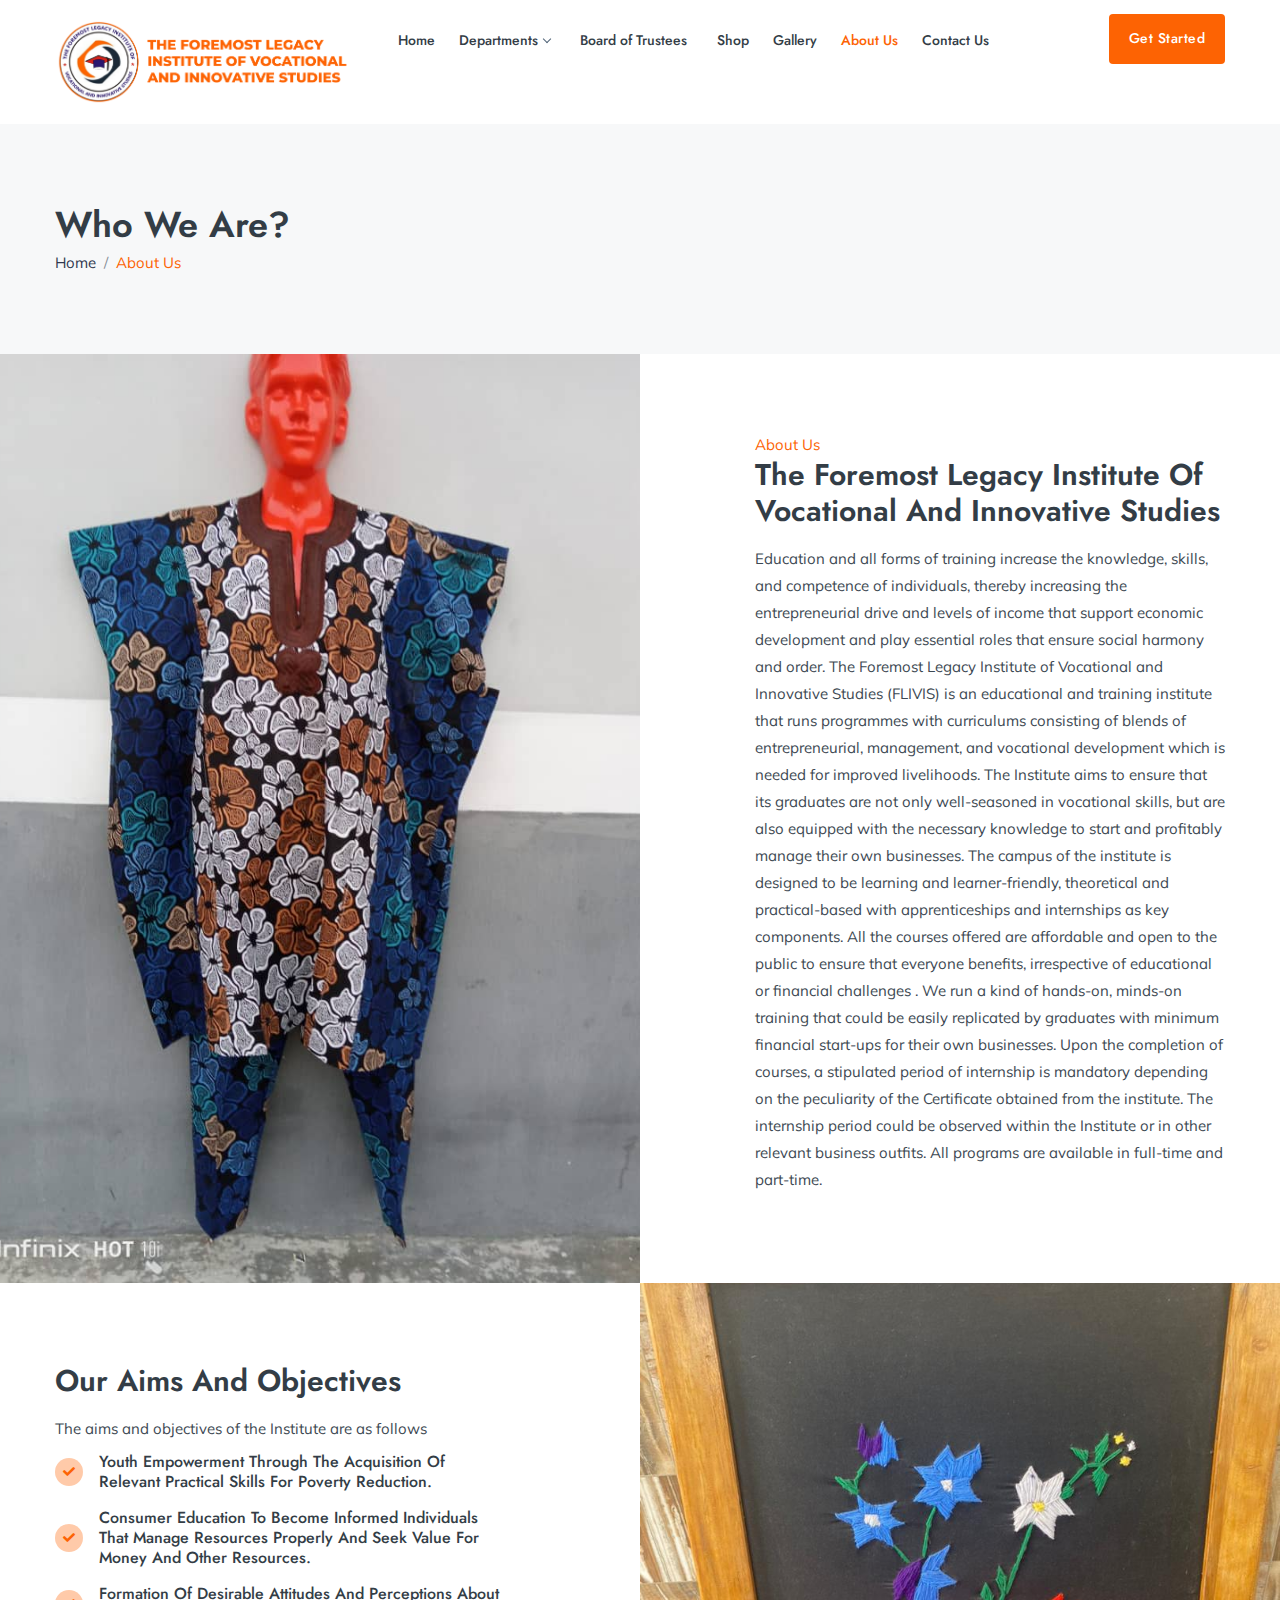
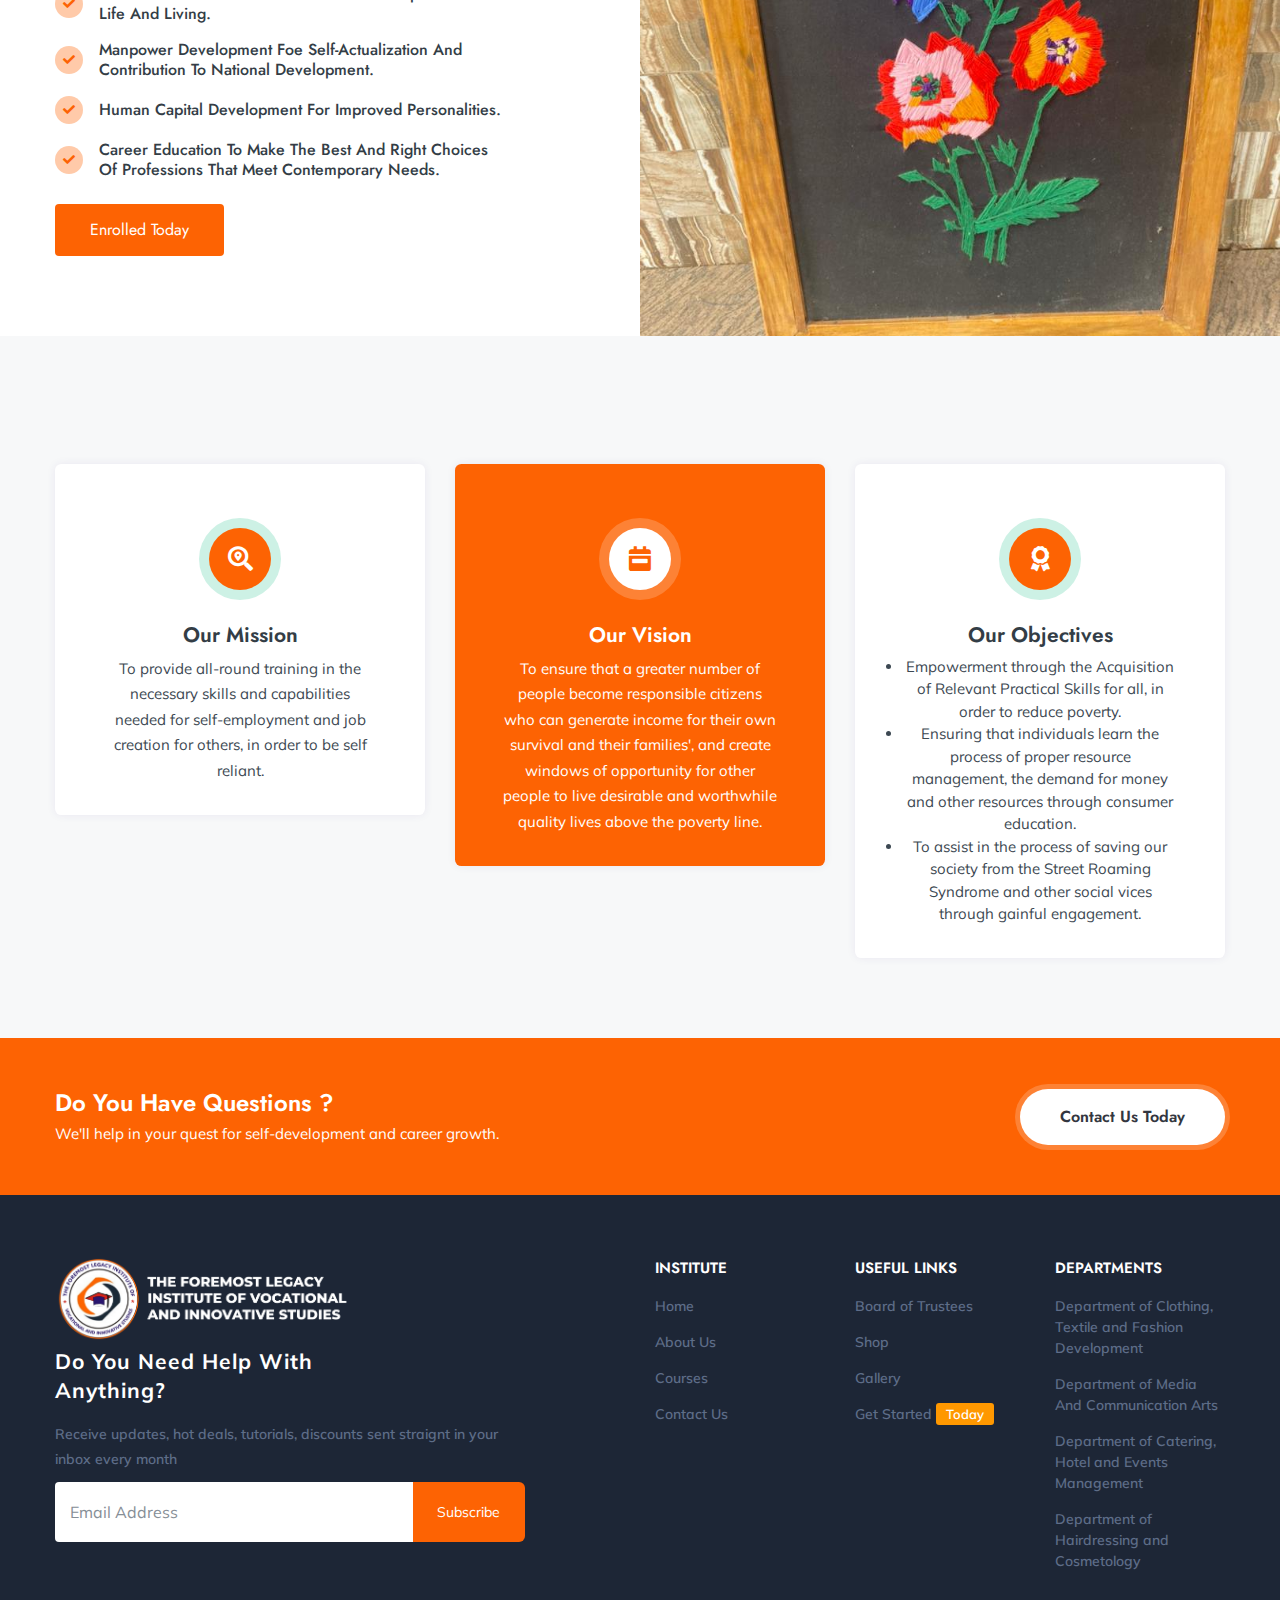
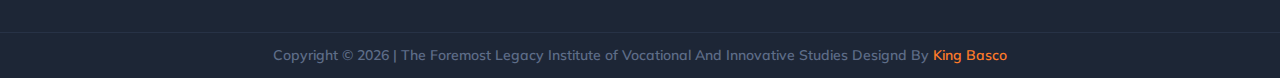
==== about.html @ 6ff0f6b6 "Initial commit" ====
<!DOCTYPE html>
<html lang="zxx">
	<head>
		<meta charset="utf-8" />
		<meta name="author" content="King Basco" />
		<meta name="viewport" content="width=device-width, initial-scale=1">
        <title>About Us | The Foremost Legacy Institute of Vocational And Innovative</title>
		 
        <!-- Custom CSS -->
        <link href="assets/css/styles.css" rel="stylesheet">

		<!-- favicons Icons -->
		<link rel="apple-touch-icon" sizes="180x180" href="assets/icon.png" />
		<link rel="icon" type="image/png" sizes="32x32" href="assets/icon.png" />
		<link rel="icon" type="image/png" sizes="16x16" href="assets/icon.png" />
		<meta name="description" content="The Foremost Legacy Institute of Vocational and Innovative Studies (FLIVIS) is an educational and training institute that runs programmes with curriculums consisting of blends of entrepreneurial, management, and vocational development which is needed for improved livelihoods." />
	
		
    </head>
	
    <body>

        <!-- ============================================================== -->
        <!-- Main wrapper - style you can find in pages.scss -->
        <!-- ============================================================== -->
        <div id="main-wrapper">
		
            <!-- ============================================================== -->
            <!-- Top header  -->
            <!-- ============================================================== -->
            <!-- Start Navigation -->
			<div class="header header-light head-shadow">
				<div class="container">
					<nav id="navigation" class="navigation navigation-landscape">
						<div class="nav-header">
							<a class="nav-brand" href="#">
								<img src="assets/logo-dark-02.png" class="logo" alt="" />
							</a>
							<div class="nav-toggle"></div>
							<div class="mobile_nav">
								<ul>
									<li>
										<a href="tel:+2347061546343" class="crs_yuo12 w-auto text-white theme-bg">
											<span class="embos_45"><i class="fas fa-sign-in-alt mr-1"></i>Get Started</span>
										</a>
									</li>
								</ul>
							</div>
						</div>
						<div class="nav-menus-wrapper">
							<ul class="nav-menu">
							
								<li><a href="index.html">Home</a></li>
								
								<li><a href="departments.html">Departments<span class="submenu-indicator"></span></a>
									<ul class="nav-dropdown nav-submenu">
										<li><a href="department1.html">Department of Clothing, Textile and Fashion Development <span class="submenu-indicator"></span></a></li>										
										<li><a href="department2.html">Department of Media And Communication Arts<span class="submenu-indicator"></span></a></li>
										<li><a href="department3.html">Department of Catering, Hotel and Events Management<span class="submenu-indicator"></span></a></li>
										<li><a href="department4.html">Department of Hairdressing and Cosmetology <span class="submenu-indicator"></span></a></li>	
								    </ul>
								</li>
								
								<li><a href="boardoftrustees.html">Board of Trustees<span class="submenu-indicator"></span></a>
								</li>
								<li><a href="shop.html">Shop</a></li>
								<li><a href="gallery.html">Gallery</a></li>
								<li class="active"><a href="about.html">About Us</a></li>
								<li><a href="contact.html">Contact Us</a></li>
								
							</ul>
							
							<ul class="nav-menu nav-menu-social align-to-right">
								
								 
								<li class="add-listing theme-bg">
									<a href="tel:+2347061546343" class="text-white">Get Started</a>
								</li>
							</ul>
						</div>
					</nav>
				</div>
			</div>
			<!-- End Navigation -->
			<div class="clearfix"></div>
			<!-- ============================================================== -->
			<!-- Top header  -->
			<!-- ============================================================== -->
			
			<!-- ============================ Page Title Start================================== -->
			<section class="page-title gray">
				<div class="container">
					<div class="row">
						<div class="col-lg-12 col-md-12">
							
							<div class="breadcrumbs-wrap">
								<h1 class="breadcrumb-title">Who We Are?</h1>
								<nav class="transparent">
									<ol class="breadcrumb p-0">
										<li class="breadcrumb-item"><a href="index.html">Home</a></li>
										<li class="breadcrumb-item active theme-cl" aria-current="page">About Us</li>
									</ol>
								</nav>
							</div>
							
						</div>
					</div>
				</div>
			</section>
			<!-- ============================ Page Title End ================================== -->
			
			
			
<!-- ============================ Work Process Start ================================== -->
<section class="imageblock pt-m-0">
	<div class="imageblock__content left">
		<div class="background-image-holder" style="background: url(/assets/images/34.jpg);">
			<img alt="image" src="/assets/images/34.jpg">
		</div>
	</div>
	<div class="container">
		<div class="row align-items-center justify-content-end">
			<div class="col-xl-5 col-lg-5 col-md-6 col-sm-12">
				<span class="theme-cl">About Us</span>
				<h2 class="mb-3">The Foremost Legacy Institute of Vocational And Innovative Studies</h2>
					<p>Education and all forms of training increase the knowledge, skills, and competence of individuals, thereby increasing the entrepreneurial drive and levels of income that support economic development and play essential roles that ensure social harmony and order. The Foremost Legacy Institute of Vocational and Innovative Studies (FLIVIS) is an educational and training institute that runs programmes with curriculums consisting of blends of entrepreneurial, management, and vocational development which is needed for improved livelihoods. The Institute aims to ensure that its graduates are not only well-seasoned in vocational skills, but are also equipped with the necessary knowledge to start and profitably manage their own businesses. The campus of the institute is designed to be learning and learner-friendly, theoretical and practical-based with apprenticeships and internships as key components. All the courses offered are affordable and open to the public to ensure that everyone benefits, irrespective of educational or financial challenges . We run a kind of hands-on, minds-on training that could be easily replicated by graduates with minimum financial start-ups for their own businesses. Upon the completion of courses, a stipulated period of internship is mandatory depending on the peculiarity of the Certificate obtained from the institute. The internship period could be observed within the Institute or in other relevant business outfits.  All programs are available in full-time and part-time.</p>
					
			</div>
		</div>
		
	</div>
</section>

<section class="imageblock">
	<div class="imageblock__content">
		<div class="background-image-holder" style="background: url(/assets/images/40.jpg);">
			<img alt="image" src="https://foremostlegacyinstitute.com/tt.jpeg">
		</div>
	</div>
	<div class="container">
		
		<div class="row align-items-center justify-content-between">
			<div class="col-xl-5 col-lg-6 col-md-6 col-sm-12">
				<div class="lmp_caption">
					<h2 class="mb-3">Our Aims and Objectives</h2>
					<p>The aims and objectives of the Institute are as follows</p>
					<div class="mb-3 mr-4 ml-lg-0 mr-lg-4">
						<div class="d-flex align-items-center">
						  <div class="rounded-circle bg-light-success theme-cl p-2 small d-flex align-items-center justify-content-center">
							<i class="fas fa-check"></i>
						  </div>
						  <h6 class="mb-0 ml-3">Youth Empowerment through the Acquisition of Relevant Practical Skills for Poverty Reduction.</h6>
						</div>
					</div>
					<div class="mb-3 mr-4 ml-lg-0 mr-lg-4">
						<div class="d-flex align-items-center">
						  <div class="rounded-circle bg-light-success theme-cl p-2 small d-flex align-items-center justify-content-center">
							<i class="fas fa-check"></i>
						  </div>
						  <h6 class="mb-0 ml-3">Consumer education to become informed individuals that manage resources properly and seek value for money and other resources.</h6>
						</div>
					</div>
					<div class="mb-3 mr-4 ml-lg-0 mr-lg-4">
						<div class="d-flex align-items-center">
						  <div class="rounded-circle bg-light-success theme-cl p-2 small d-flex align-items-center justify-content-center">
							<i class="fas fa-check"></i>
						  </div>
						  <h6 class="mb-0 ml-3">Formation of Desirable Attitudes and Perceptions about Life and Living.</h6>
						</div>
					</div>
					<div class="mb-3 mr-4 ml-lg-0 mr-lg-4">
						<div class="d-flex align-items-center">
						  <div class="rounded-circle bg-light-success theme-cl p-2 small d-flex align-items-center justify-content-center">
							<i class="fas fa-check"></i>
						  </div>
						  <h6 class="mb-0 ml-3">Manpower Development foe self-actualization and contribution to national development.</h6>
						</div>
					</div>
					<div class="mb-3 mr-4 ml-lg-0 mr-lg-4">
						<div class="d-flex align-items-center">
						  <div class="rounded-circle bg-light-success theme-cl p-2 small d-flex align-items-center justify-content-center">
							<i class="fas fa-check"></i>
						  </div>
						  <h6 class="mb-0 ml-3">Human Capital Development for improved personalities.</h6>
						</div>
					</div>
					<div class="mb-3 mr-4 ml-lg-0 mr-lg-4">
						<div class="d-flex align-items-center">
						  <div class="rounded-circle bg-light-success theme-cl p-2 small d-flex align-items-center justify-content-center">
							<i class="fas fa-check"></i>
						  </div>
						  <h6 class="mb-0 ml-3">Career Education to make the best and right choices of professions that meet contemporary needs.</h6>
						</div>
					</div>
					<div class="text-left mt-4"><a href="tel:+2347061546343" class="btn btn-md text-light theme-bg">Enrolled Today</a></div>
				</div>
			</div>
		</div>
	</div>
</section>
<div class="clearfix"></div>
<!-- ============================ Work Process End ================================== -->

<!-- ============================ How It Works Start ================================== -->
<section class="min gray">
	<div class="container">
		
		<div class="row justify-content-center">
		</div>
		
		<div class="row justify-content-center mt-5">
			
			<!-- Single Location -->
			<div class="col-lg-4 col-md-4 col-sm-6">
				<div class="wrk_grid">
					<div class="wrk_grid_ico">
						<i class="fa fa-search-location"></i>
					</div>
					<div class="wrk_caption">
						<h4>Our Mission</h4>
						<p>To provide all-round training in the necessary skills and capabilities needed for self-employment and job creation for others, in order to be self reliant.</p>
					</div>
				</div>
			</div>
			
			<!-- Single Location -->
			<div class="col-lg-4 col-md-4 col-sm-6">
				<div class="wrk_grid active">
					<div class="wrk_grid_ico">
						<i class="fa fa-calendar-week"></i>
					</div>
					<div class="wrk_caption">
						<h4>Our Vision</h4>
						<p>To ensure that a greater number of people become responsible citizens who can generate income for their own survival and their families', and create windows of opportunity for other people to live desirable and worthwhile quality lives above the poverty line.</p>
					</div>
				</div>
			</div>
			
			<!-- Single Location -->
			<div class="col-lg-4 col-md-4 col-sm-6">
				<div class="wrk_grid">
					<div class="wrk_grid_ico">
						<i class="fa fa-award"></i>
					</div>
					<div class="wrk_caption">
						<h4>Our Objectives</h4>
						<p><li>Empowerment through the Acquisition of Relevant Practical Skills for all, in order to reduce poverty.</li> <li>Ensuring that individuals learn the process of proper resource management, the demand for money and other resources through consumer education.</li> <li>To assist in the process of saving our society from the Street Roaming Syndrome and other social vices through gainful engagement.</li>
							</p>
					</div>
				</div>
			</div>
			
		</div>
		
	</div>
</section>
<div class="clearfix"></div>
<!-- ============================ How It Works End ================================== -->

			
			
			<!-- ============================ Call To Action ================================== -->
			<section class="theme-bg call_action_wrap-wrap">
				<div class="container">
					<div class="row">
						<div class="col-lg-12">
							
							<div class="call_action_wrap">
								<div class="call_action_wrap-head">
									<h3>Do You Have Questions ?</h3>
									<span>We'll help in your quest for self-development and career growth.</span>
								</div>
								<a href="contact.html" class="btn btn-call_action_wrap">Contact Us Today</a>
							</div>
							
						</div>
					</div>
				</div>
			</section>
			<!-- ============================ Call To Action End ================================== -->
			
			<!-- ============================ Footer Start ================================== -->
			<footer class="dark-footer skin-dark-footer style-2">
				<div class="footer-middle">
					<div class="container">
						<div class="row">
							
							<div class="col-lg-5 col-md-5">
								<div class="footer_widget">
									<img src="assets/logo-02.png" class="img-footer small mb-2" alt="" />
									<h4 class="extream mb-3">Do you need help with<br>anything?</h4>
									<p>Receive updates, hot deals, tutorials, discounts sent straignt in your inbox every month</p>
									<div class="foot-news-last">
										<div class="input-group">
										  <input type="text" class="form-control" placeholder="Email Address">
											<div class="input-group-append">
												<button type="button" class="input-group-text theme-bg b-0 text-light">Subscribe</button>
											</div>
										</div>
									</div>
								</div>
							</div>
							
							<div class="col-lg-6 col-md-7 ml-auto">
								<div class="row">
								
									<div class="col-lg-4 col-md-4">
										<div class="footer_widget">
											<h4 class="widget_title">Institute</h4>
											<ul class="footer-menu">
												<li><a href="index.html">Home</a></li>
												<li><a href="about.html">About Us</a></li>
												<li><a href="departments.html">Courses</a></li>
												<li><a href="contact.html">Contact Us</a></li>
											</ul>
										</div>
									</div>
											
									
							
									<div class="col-lg-4 col-md-4">
										<div class="footer_widget">
											<h4 class="widget_title">Useful Links</h4>
											<ul class="footer-menu">
												<li><a href="boardoftrustees.html">Board of Trustees</a></li>
												<li><a href="shop.html">Shop</a></li>
												<li><a href="gallery.html">Gallery</a></li>
												<li><a href="tel:+2347061546343">Get Started<span class="update">Today</span></a></li>
											</ul>
										</div>
									</div>


									<div class="col-lg-4 col-md-4">
										<div class="footer_widget">
											<h4 class="widget_title">Departments</h4>
											<ul class="footer-menu">
												<li><a href="department1.html">Department of Clothing, Textile and Fashion Development</a></li>
												<li><a href="department2.html">Department of Media And Communication Arts</a></li>
												<li><a href="department3.html">Department of Catering, Hotel and Events Management</a></li>
												<li><a href="department4.html">Department of Hairdressing and Cosmetology </a></li>
											</ul>
										</div>
									</div>
									
								</div>
							</div>
						</div>
					</div>
				</div>
				
				<div class="footer-bottom">
	<div class="container">
		<div class="row align-items-center">
			<div class="col-lg-12 col-md-12 text-center">
				<p class="mb-0" id="copyright"></p>
			</div>
		</div>
	</div>
</div>

<script>
	// Get the current year
	var currentYear = new Date().getFullYear();

	// Update the copyright notice with the current year
	var copyright = document.getElementById("copyright");
	copyright.innerHTML = "Copyright &copy; " + currentYear + " | The Foremost Legacy Institute of Vocational And Innovative Studies Designd By <a href='https://kingbasco.com'><span style='color:rgb(255, 123, 41);'>King Basco</span></a>";
</script>

			</footer>
			<!-- ============================ Footer End ================================== -->
			
			
			
			<a id="back2Top" class="top-scroll" title="Back to top" href="#"><i class="ti-arrow-up"></i></a>
			

		</div>
		<!-- ============================================================== -->
		<!-- End Wrapper -->
		<!-- ============================================================== -->

		<!-- ============================================================== -->
		<!-- All Jquery -->
		<!-- ============================================================== -->
		<script src="assets/js/jquery.min.js"></script>
		<script src="assets/js/popper.min.js"></script>
		<script src="assets/js/bootstrap.min.js"></script>
		<script src="assets/js/select2.min.js"></script>
		<script src="assets/js/slick.js"></script>
		<script src="assets/js/moment.min.js"></script>
		<script src="assets/js/daterangepicker.js"></script> 
		<script src="assets/js/summernote.min.js"></script>
		<script src="assets/js/metisMenu.min.js"></script>	
		<script src="assets/js/custom.js"></script>
		<!-- ============================================================== -->
		<!-- This page plugins -->
		<!-- ============================================================== -->		

	</body>
</html>
---- assets/css/styles.css ----
/*
* Theme Name: About Us | The Foremost Legacy Institute of Vocational And Innovative HTML Template
* Author: King Basco
* Version: 1.0
* Last Change: 29 Aug 2021
  Author URI    : https://King Basco.com/
-------------------------------------------------------------------*/
/*------------- List of Table -----------
# Fonts
# Global Settings
# Header Navigation Styles
# Homes Banner
# Education Elements
# Inner page design
# General Features
# Blog Designs
# Education Detail 
# E-Commerce & Product Designs
# Dashboard Design
# Footer Start 
# Responsiveness Start
------------- List of Table ----------*/

/* CSS Document */
@import url(../css/plugins/animation.css);
@import url(../css/plugins/bootstrap.min.css);
@import url(../css/plugins/date-picker.css);
@import url(../css/plugins/select2.css);
@import url(../css/plugins/slick.css);
@import url(../css/plugins/slick-theme.css);
@import url(../css/plugins/themify.css);
@import url(../css/plugins/morris.css);
@import url(../css/plugins/font-awesome.css);
@import url(../css/plugins/flaticon.css);
@import url(../css/plugins/summernote.min.css);

/*------------------------------------
	Fonts
------------------------------------*/
@import url('https://fonts.googleapis.com/css2?family=Jost:wght@400;500;600;700&display=swap');
@import url('https://fonts.googleapis.com/css?family=Muli:300,400,600,700');

/*------------------------------------------------------------
	Global Settings
-------------------------------------------------------------*/
* {
  outline: none; }
.modal-open {
    overflow: hidden !important;
}
body {
	background: #ffffff;
	color:#3c4852;
	font-size:15px;
	font-family: 'Muli', sans-serif;
	margin: 0;
	overflow-x: hidden !important;
	font-weight: 400;
}
.position-absolute {
    position: absolute!important;
}
html {
  position: relative;
  min-height: 100%;
  background: #ffffff; }
a {
    color:#30384e;
    text-decoration: none;
    background-color: transparent;
    -webkit-text-decoration-skip: objects;
}
ul {
    padding: 0;
    margin: 0;
}
a:hover,
a:focus {
  text-decoration: none; }

a.link {
  color:#e42d29; }
a.link:hover, a.link:focus, a:hover, a:focus {
    color:#fd6303; 
}
a.text-success:focus, a.text-success:hover {
    color:#27b737 !important;
}
a.text-primary:focus, a.text-primary:hover {
    color:#fd6303 !important;
}
a.text-warning:focus, a.text-warning:hover {
    color:#ff9b20 !important;
}
a.text-danger:focus, a.text-danger:hover {
    color:#f33066 !important;
}
a.white-link {
  color: #ffffff; 
}
a.white-link:hover, a.white-link:focus {
	color: #263238;
}
.btn.focus, .btn:focus {
    outline: 0;
    box-shadow: none;
}
section{
	padding:80px 0 80px;
	position:relative;
}
section.min{
	padding:80px 0 50px;
	position:relative;
}
.light-bg {
    background:#ecf7f3;
}
p {
    line-height:1.8;
}	

.gray{
	background:#f7f8f9;
}

.tbl {
    display: table;
} 
.full-height {
    height: 100%;
}

.no-ul-list{
	padding:0;
}
.no-ul-list li{
	list-style:none;
}
.progress {
    margin-bottom: 1.5em;
}
.full-width{
	width:100%;
}
p, ul, ol, dl, dt, dd, blockquote, address {
    margin: 0 0 10px;
}
.owl-carousel .item {
    padding: 0 15px;
}

.explore-content h1, .explore-content h2{
    font-family: 'Jost', sans-serif;
    font-weight: 600;
}
.shadow-0{
	box-shadow:none !important;
}
.dn {
    display: none;
}


/*------------ GLobal Settings: Heading-------------*/ 
h1,
h2,
h3,
h4,
h5,
h6 {
	color:#333d46;
	font-weight:600;
	text-transform: capitalize;
	font-family: 'Jost', sans-serif;
}

h5,
h6 {
	color:#333d46;
font-weight:500;	
}

.font-2{
  font-family: 'Jost', sans-serif;
}

h1 {
  line-height: 40px;
  font-size: 36px; }

h2 {
  line-height: 36px;
  font-size: 30px; }

h3 {
  line-height: 30px;
  font-size: 24px; }

h4 {
  line-height: 26px;
  font-size: 21px; }

h5 {
  line-height: 22px;
  font-size: 18px;
}

h6 {
  line-height: 20px;
  font-size: 16px;
}
.lead{
	font-size:20px !important;
}
.lead-i{
    font-family: 'Work Sans', sans-serif;
	font-size:22px !important;
	font-style:italic;
}

html body .dl {
  display: inline-block; }

html body .db {
  display: block; }

.no-wrap td,
.no-wrap th {
  white-space: nowrap; }

.circle {
  border-radius: 100%; }

.theme-bg{
	background:#fd6303 !important;
}
.theme-light{
	background:rgba(3, 185, 124,0.1) !important;
}
.theme-cl{
	color:#fd6303 !important;
}
.theme-bg-light {
    background: #ffd3b8 !important;
}
/*------------ Global Settings: Ul List Style ----------------*/
ul.list-style {
    padding: 0;
    margin: 0;
}
ul.list-style li {
    margin-bottom: 1.2em;
    line-height: 1.5;
    list-style: none;
    padding-left:30px;
    position: relative;
}
ul.list-style li:before {
    content: "\e64c";
    position: absolute;
    left: 0;
    font-size: 16px;
    top: 0;
    color: #fd6303;
    font-family: 'themify';
}
ul.list-style.style-2 li:before {
    content: "\e628" !important;
    color:#0273ff;
}

/*------------ Global Settings: Cutom Height ----------------*/
.ht-10{
	height:10px;
}
.ht-20{
	height:20px;
}
.ht-30{
	height:30px;
}
.ht-40{
	height:40px;
}
.ht-50{
	height:50px;
}
.ht-60{
	height:60px;
}
.ht-70{
	height:70px;
}
.ht-80{
	height:80px;
}
.ht-80{
	height:80px;
}
.ht-100{
	height:100px;
}
.ht-110{
	height:110px;
}
.ht-120{
	height:120px;
}
.ht-130{
	height:130px;
}
.ht-140{
	height:140px;
}
.ht-150{
	height:150px;
}
.ht-160{
	height:160px;
}
.ht-170{
	height:170px;
}
.ht-180{
	height:180px;
}
.ht-190{
	height:190px;
}
.ht-200{
	height:200px;
}
.ht-100{
	height:100%;
	min-height:580px;
}
.h-100{
	height:100vh;
	min-height:580px;
}
.hts-100{
	height:100%;
}
/*------------ Global Settings: Background & Image ----------------*/
.bg-img-holder {
  position: absolute;
  height: 100%;
  top: 0;
  left: 0;
  background-size: cover !important;
  background-position: 50% 50% !important;
  z-index: 0;
  transition: opacity .3s linear;
  -webkit-transition: opacity .3s linear;
  opacity: 0;
  background: #252525;
}
.bg-img-holder:not([class*='col-']) {
  width: 100%;
}
.bg-img-holder.background--bottom {
  background-position: 50% 100% !important;
}
.bg-img-holder.background--top {
  background-position: 50% 0% !important;
}
.image--light .bg-img-holder {
  background: none;
}
.bg-img-holder img {
  display: none;
}
.imagebg.border--round {
    overflow: hidden;
}
[data-overlay] {
  position: relative;
}
[data-overlay]:before {
  position: absolute;
  content: '';
  background:#052044;
  width: 100%;
  height: 100%;
  top: 0;
  left: 0;
  z-index: 1;
}
[data-overlay] *:not(.container):not(.bg-img-holder) {
  z-index: 2;
}
[data-overlay].image--light:before {
  background: #fff;
}
[data-overlay].bg--primary:before {
  background: #4a90e2;
}
[data-overlay="1"]:before {
  opacity: 0.1;
}
[data-overlay="2"]:before {
  opacity: 0.2;
}
[data-overlay="3"]:before {
  opacity: 0.3;
}
[data-overlay="4"]:before {
  opacity: 0.4;
}
[data-overlay="5"]:before {
  opacity: 0.5;
}
[data-overlay="6"]:before {
  opacity: 0.6;
}
[data-overlay="7"]:before {
  opacity: 0.7;
}
[data-overlay="8"]:before {
  opacity: 0.8;
}
[data-overlay="9"]:before {
  opacity: 0.9;
}
[data-overlay="10"]:before {
  opacity: 1;
}
[data-overlay="0"]:before {
  opacity: 0;
}
[data-scrim-bottom] {
  position: relative;
}
.imagebg {
  position: relative;
}
.imagebg .container {
  z-index: 2;
}
.imagebg .container:not(.pos-absolute) {
  position: relative;
}
.imagebg:not(.image--light) h1,
.imagebg:not(.image--light) h2,
.imagebg:not(.image--light) h3,
.imagebg:not(.image--light) h4,
.imagebg:not(.image--light) h5,
.imagebg:not(.image--light) h6,
.imagebg:not(.image--light) p,
.imagebg:not(.image--light) ul,
.imagebg:not(.image--light) blockquote {
  color: #fff;
}
.imagebg:not(.image--light) .bg--white h1,
.imagebg:not(.image--light) .bg--white h2,
.imagebg:not(.image--light) .bg--white h3,
.imagebg:not(.image--light) .bg--white h4,
.imagebg:not(.image--light) .bg--white h5,
.imagebg:not(.image--light) .bg--white h6 {
  color: #252525;
}
.imagebg:not(.image--light) .bg--white p,
.imagebg:not(.image--light) .bg--white ul {
  color: #666666;
}
div[data-overlay] h1,
div[data-overlay] h2,
div[data-overlay] h3,
div[data-overlay] h4,
div[data-overlay] h5,
div[data-overlay] h6 {
  color: #fff;
}
div[data-overlay] p{
  color: #fff;
}
.parallax {
  overflow: hidden;
}
/**! 07. Icons **/
.icon {
  line-height: 1em;
  font-size: 3.14285714em;
}
.icon--xs {
  font-size: 1em;
}
.icon--sm {
  font-size: 2.35714286em;
}
.icon--lg {
  font-size: 5.57142857em;
}
.imagebg:not(.image--light) span {
    color: #fff;
}
.gr_bg{
	background:#fd6303; 
	background: -webkit-linear-gradient(to right, #12ca86, #fd6303);
	background:linear-gradient(to right, #12ca86, #fd6303); 
}

/*-------------- GLobal Settings: Text Colors ----------------*/
.text-white {
  color: #ffffff !important; }

.text-danger {
  color: #f33066 !important; }

.text-muted {
  color: #8d97ad !important; }

.text-warning {
  color: #ff9b20 !important; }

.text-success {
  color: #27b737 !important; }

.text-info {
  color:#2196f3 !important; }

.text-inverse {
  color: #3e4555 !important; }

html body .text-blue {
  color: #02bec9; }

html body .text-purple {
  color: #7460ee; }

html body .text-primary {
  color:#e42d29 !important; }

html body .text-megna {
  color: #1dc8cd; }

html body .text-dark {
  color: #8d97ad; }

html body .text-themecolor {
  color:#e42d29; }

/*------------------------ Global Settings: Lists ------------------*/
.lists-4, .lists-3, .lists-2, .lists-1 {
    margin: 0;
    padding: 0;
}
.lists-4 li, .lists-3 li, .lists-2 li, .lists-1 li {
    list-style: none;
    margin: 1px 0 14px;
    line-height: 27px;
    margin-left: 22px;
    position: relative;
}
.lists-4 li:before, .lists-3 li:before, .lists-2 li:before, .lists-1 li:before {
    font-family: 'themify';
    margin: 0;
    position: relative;
    color: #66676b;
    float: left;
    margin-left: -22px;
    display: block;
}
.lists-4.color li:before, .lists-3.color li:before, .lists-2.color li:before, .lists-1.color li:before{
	color:#e42d29;
}
.lists-1 li:before {
    content: "\e71b";
    font-size: 13px;
}
.lists-2 li:before {
    content: "\e724";
    font-size: 13px;
}
.lists-3 li:before {
    content: "\e64c";
    font-size: 13px;
}
.lists-4 li:before {
    content:"\e65d";
    font-size: 13px;
}
/*-------------- Global Settings: Alerts & Notification --------------*/
.alert-primary {
    color: #0055ff;
    background-color: #eaf1ff;
    border-color: #eaf1ff;
}
.alert-success {
    color: #27b737;
    background-color: #e9ffeb;
    border-color: #e9ffeb;
}
.alert-warning {
    color: #ff9b20;
    background-color: #fff5e9;
    border-color: #fff5e9;
}
.alert-info {
    color: #08a7c1;
    background-color: #effdff;
    border-color: #effdff;
}
.alert-danger {
    color: #f33066;
    background-color: #ffe9e9;
    border-color: #ffe9e9;
}
.alert-dark {
    color: #3e4758;
    background-color: #eff4ff;
    border-color: #eff4ff;
}
.alert-secondary {
    color: #4b5d6f;
    background-color: #d6dfe8;
    border-color: #d6dfe8;
}
/*-------------- GLobal Settings: Background Colors ----------------*/
.bg-primary {
  background-color:#e42d29 !important; }

.bg-success {
  background-color: #27b737 !important; }

.bg-info {
  background-color:#1ac790 !important; }

.bg-warning {
  background-color: #ff9b20 !important; }

.bg-danger {
  background-color: #f33066 !important; }

.bg-orange {
  background-color: #ec2828 !important; }

.bg-yellow {
  background-color: #fed700; }

.bg-facebook {
  background-color: #3b5a9a; }

.bg-twitter {
  background-color: #56adf2; }

html body .bg-megna {
  background-color: #1dc8cd; }

html body .bg-theme {
  background-color:#e42d29; }

html body .bg-inverse {
  background-color:#374158; }

html body .bg-purple {
  background-color: #7460ee; }

html body .bg-light {
  background-color: #f4f8fa !important; }

html body .bg-light-primary {
  background-color: #f1effd; }

html body .bg-light-success {
  background-color: #ffcaa9; }

html body .bg-light-info {
  background-color: #cfecfe; }

html body .bg-light-extra {
  background-color: #ebf3f5; }

html body .bg-light-warning {
  background-color: #fff8ec; }
  
html body .bg-light-purple {
  background-color:#f1efff; }
  
html body .bg-light-danger {
  background-color: #f9e7eb; }

html body .bg-light-inverse {
  background-color: #f6f6f6; }

html body .bg-light {
  background-color:#f5f7f9; }

html body .bg-white {
  background-color: #ffffff; }
 
html body .bg-whites {
  background-color: #f4f5f7; }
  
html body .bg-red {
  background-color: #e21137; }
  
html body .bg-green {
  background-color: #4caf50; }
  
html body .bg-sky {
  background-color: #20b2c1; }
  
html body .bg-blue {
  background-color: #03a9f4; }

html body .bg-dark-blue{
	background-color:#192c48;
}
/*----------- GLobal Settings: Simple List -----------*/
ul.simple-list {
    padding: 0;
    margin: 0;
}
ul.simple-list li {
    list-style: none;
    padding: 10px 5px 10px 28px;
}
ul.simple-list li {
    list-style: none;
    padding: 10px 5px 10px 28px;
    position: relative;
}
ul.simple-list li:before {
    content: "\e6af";
    font-family: themify;
    position: absolute;
    left: 0;
}

/*------------ GLobal Settings: Table ------------*/
.table thead th {
    vertical-align: bottom;
    border-bottom: 1px solid transparent;
    border-top: 0px !important;
}
.table-striped tbody tr:nth-of-type(odd) {
    background-color:#f7f9fb;
}
.table>tbody>tr>td, .table>tbody>tr>th, .table>tfoot>tr>td, .table>tfoot>tr>th, .table>thead>tr>td, .table>thead>tr>th {
    border-top: 1px solid #f0f4f7;
}
.table tr th, .table tr td {
    border-color: #eaeff5;
    padding: 12px 15px;
    vertical-align: middle;
}
.table.tbl-big tr th, .table.tbl-big tr td {
    padding:20px 15px;
}
.table.tbl-big.center tr th, .table.tbl-big.center tr td {
    padding:20px 15px;
	text-align:center;
}
table.table tr th {
    font-weight: 600;
}
.table-dark {
    color: #fff;
    background-color: #212529;
}
.table-dark td, .table-dark th, .table-dark thead th {
    border-color: #32383e !important;
}
.table .thead-dark th {
    color: #fff;
    background-color: #212529;
    border-color: #32383e;
}
/*------------- GLobal Settings: Buttons ----------------*/

.btn {
	color: #ffffff;
	padding: 12px 25px;
	cursor: pointer;
	-webkit-transition: 0s;
	-o-transition: 0s;
	transition: 0s;
	border-radius:0.1rem;
}
.btn.btn-md {
    padding: 16px 35px;
}
.btn.btn-lg{
    padding:20px 42px;
}
.text-light{
	color:#ffffff !important;
}
.btn {
    border: none;
    box-shadow: none;
    border-radius: 4px;
	font-family:'Jost', sans-serif;
}
.btn-outline-theme {
    color: #fd6303;
    background-color: transparent;
    border: 2px solid #fd6303;
    -webkit-transition: 0.2s ease-in;
    -o-transition: 0.2s ease-in;
    transition: 0.2s ease-in;
}
.btn-outline-theme:hover, .btn-outline-theme:focus {
    color: #ffffff !important;
    background-color: #fd6303;
    border-color:#fd6303;
}
.btn-rounded {
    border-radius: 50px !important;
    -webkit-border-radius: 50px !important;
}
/*----------- GLobal Settings: Pagination ------------------*/
.pagination {
    display: table;
    padding-left: 0;
    border-radius: 4px;
    margin:20px auto 0;
}

.pagination>li>a,
.pagination>li>a, .pagination>li>span {
    position: relative;
    float: left;
    padding: 0;
    margin:5px;
    color: #5a6f7c;
    text-decoration: none;
    background-color: #fff;
    border-radius: 50%;
    width:40px;
    height:40px;
    text-align: center;
    line-height:40px;
    border: 1px solid #eaeff5;
}

.pagination>.active>a,
.pagination>.active>a:focus,
.pagination>.active>a:hover,
.pagination>.active>span,
.pagination>.active>span:focus,
.pagination>.active>span:hover,
.pagination>li>a:focus,
.pagination>li>a:hover {
    z-index: 2;
    color:#ffffff;
    cursor: pointer;
    background-color:#fd6303;
    border-color:#fd6303;
}

.pagination li:first-child a {
    background:#fd6303;
    border: 1px solid #fd6303;
    border-radius:50% !important;
    color: #fff
}

.pagination li:last-child a {
    background: #35434e;
    border: 1px solid #35434e;
    border-radius:50% !important;
    color: #fff
}
.pagination>li {
    display: inline;
}
.page-item.active .page-link {
    z-index: 2;
    color: #fff;
    background-color:#fd6303;
    border-color:#fd6303;
}
.pagination.smalls>li>a,
.pagination.smalls>li>a, .pagination.smalls>li>span {
    width:28px;
    height:28px;
	font-weight:600;
	font-size:12px;
	line-height:28px;
}
/*----------- Global Settings: Custom Checkbox & Radio Button ----------------*/
.checkbox-custom, .radio-custom {
opacity: 0;
position: absolute;   
}

.checkbox-custom, .checkbox-custom-label, .radio-custom, .radio-custom-label {
    display: inline-block;
    vertical-align: middle;
    margin: 5px;
    cursor: pointer;
    margin-left: 0;
}
.checkbox-custom-label, .radio-custom-label {
	position: relative;
	width: 100%;
	color:#515a6f;
}
.checkbox-custom + .checkbox-custom-label:before{
	content: '';
	background: #fff;
	border: 2px solid #dae3ec;
	display: inline-block;
	vertical-align: middle;
	width: 20px;
	height: 20px;
	border-radius:2px;
	padding: 2px;
	margin-right: 10px;
	text-align: center;
}
._adv_features_list label i {
    font-style: initial;
    font-weight: 600;
    float: right;
}
.radio-custom + .radio-custom-label:before {
content: '';
background: #fff;
border: 2px solid #dae3ec;
display: inline-block;
vertical-align: middle;
width: 20px;
height: 20px;
border-radius: 50%;
padding: 2px;
margin-right: 10px;
text-align: center;
}

.checkbox-custom:checked + .checkbox-custom-label:before {
    background: rgba(5, 175, 120,0.1);
    border-radius: 2px;
    border: none;
}
.checkbox-custom:checked + .checkbox-custom-label:after {
    content: "\f00c";
    font-family: Fontawesome;
    position: absolute;
    left: 5px;
    top:4px;
    font-size: 10px;
    color: #05af78;
	font-weight: 400;
}
.form-group .checkbox-custom:checked + .checkbox-custom-label:after {
    top:3px;
}
.radio-custom + .radio-custom-label:before {
border-radius: 50%;
}

.radio-custom:checked + .radio-custom-label:before {
background:#e42d29;
box-shadow: inset 0px 0px 0px 4px #fff;
}
.company-brands label{
font-weight:normal;
color:#828f99;
font-size:15px;
}

.checkbox-custom:focus + .checkbox-custom-label, .radio-custom:focus + .radio-custom-label {
  outline:none /* focus style */
}
.company-brands input[type='checkbox']:focus{
outline:none;
}
.company-brands label:focus{
outline:none;
}
label i.count{
    float: right;
    width: 20px;
	font-style:initial;
    height: 20px;
    display: inline-flex;
    align-items: center;
    justify-content: center;
    background: rgba(3, 185, 124,0.1);
    border-radius: 50%;
    font-size:10px;
    font-weight: 600;
    color: #fd6303;
}
/*--------------- GLobal Settings: On off switch ---------------*/
.onoffswitch {
  position: relative;
  width: 70px;
  -webkit-user-select: none;
  -moz-user-select: none;
  -ms-user-select: none;
  margin: 0 auto;
}

.onoffswitch-checkbox {
  display: none;
}

.onoffswitch-label {
  display: block;
  overflow: hidden;
  cursor: pointer;
  border: 2px solid transparent;
  border-radius: 20px;
}

.onoffswitch-inner {
  display: block;
  width: 200%;
  margin-left: -100%;
  -webkit-transition: margin 0.3s ease-in 0s;
  -o-transition: margin 0.3s ease-in 0s;
  transition: margin 0.3s ease-in 0s;
}
.onoffswitch-inner:before, .onoffswitch-inner:after {
    display: block;
    float: left;
    width: 50%;
    height: 30px;
    padding: 0;
    line-height: 30px;
    font-size: 14px;
    color: white;
    -webkit-box-sizing: border-box;
    box-sizing: border-box;
}
.onoffswitch-inner:before {
    content: "";
    padding-right: 27px;
    background-color: #27b737;
    color: #FFFFFF;
}
  .onoffswitch-inner:after {
    content: "";
    padding-right: 24px;
    background-color: #3e4555;
    color: #999999;
    text-align: right;
}

.onoffswitch-switch {
  display: block;
  width: 23px;
  margin: 6px;
  background: #FFFFFF;
  height: 23px;
  position: absolute;
  top: -1px;
  bottom: 0;
  right: 35px;
  border-radius: 20px;
  -webkit-transition: all 0.3s ease-in 0s;
  -o-transition: all 0.3s ease-in 0s;
  transition: all 0.3s ease-in 0s;
}

.onoffswitch-checkbox:checked + .onoffswitch-label .onoffswitch-inner {
  margin-left: 0;
}

.onoffswitch-checkbox:checked + .onoffswitch-label .onoffswitch-switch {
  right: 0px;
}
/*----------- GLobal Settings: Custom Radio Button ------------*/
[type="radio"]:checked,
[type="radio"]:not(:checked) {
    position: absolute;
    left: -9999px;
}
[type="radio"]:checked + label,
[type="radio"]:not(:checked) + label
{
    position: relative;
    padding-left: 28px;
    cursor: pointer;
    line-height:16px;
    display: inline-block;
}
[type="radio"]:checked + label:before, [type="radio"]:not(:checked) + label:before {
    content: '';
    position: absolute;
    left: 0;
    top: 0;
    width: 18px;
    height:18px;
    border: 1px solid #ddd;
    border-radius: 100%;
    background: #fff;
    border-radius: 50% !important;
}
[type="radio"]:checked + label:after,
[type="radio"]:checked + label:after, [type="radio"]:not(:checked) + label:after {
    content: '';
    width: auto;
    height: auto;
    background: transparent;
    position: absolute;
    top:0px !important;
    left:3px !important;
    border-radius: 100%;
    -webkit-transition: all 0.2s ease;
    transition: all 0.2s ease;
}
[type="radio"]:not(:checked) + label:after {
    opacity: 0;
    -webkit-transform: scale(0);
    transform: scale(0);
}
[type="radio"]:checked + label:after {
    opacity: 1;
    -webkit-transform: scale(1);
    transform: scale(1);
}
/*------------- GLobal Settings: Bootstrap 4 hack --------------*/
.card-columns {
  -webkit-column-gap: 30px;
  -moz-column-gap: 30px;
  column-gap: 30px;
}

.card-columns .card {
    margin-bottom: 30px;
}

.invisible {
  visibility: hidden !important;
}

.hidden-xs-up {
  display: none !important;
}

@media (max-width: 575px) {
	.hidden-xs-down {
		display: none !important;
	}
}

@media (min-width: 576px) {
	.hidden-sm-up {
		display: none !important;
	}
}

.hidden-xl-down {
  display: none !important;
}

/*---------- GLobal Settings: Section Heading Style ---------*/
.sec-heading {
	margin-bottom:2rem;
}
.sec-heading.lg {
	margin-bottom:30px;
}
.sec-heading.center {
	text-align:center;
}
.sec-heading h2, .sec-heading p{
	margin-bottom:5px;
}
.sec-heading.light h2, .sec-heading.light p{
	color:#ffffff;
}
.color-heading .sec-heading h2{
    color: #e42d29;	
}
.sec-heading p{
	margin-bottom:5px;
}
.single-items {
    padding: 0 10px;
}
.property-slide, .item-slide{
    margin: 0 -15px;
}
.sec-heading2 {
    width: 100%;
    display: flex;
    flex-wrap: wrap;
    align-items: center;
}
.sec-left {
    flex: 1;
}
.sec-left h3 {
    font-size: 20px;
    margin-bottom: 0px;
}
.sec-right a {
    font-size: 14px;
    font-weight: 600;
    opacity: 0.7;
}
/*----------- GLobal Settings: Forms ------------*/
.form-control {
	height: 54px;
    padding-left: 15px;
    margin: 0 !important;
    box-shadow: none !important;
    background: #ffffff;
    border:1px solid #e6ebf5;
    color: #707e9c;
    border-radius: 4px;
}
textarea.form-control{
	min-height:80px;
}
.input-with-icon {
    position: relative;
    width: 100%;
}
.input-with-icon .form-control, .input-with-shadow .form-control, .input-with-shadow .select2-container, .input-with-icon .select2-container {
    padding-left: 30px !important;
    height: 54px;
    background: #ffffff;
    overflow: hidden;
}
.input-with-icon i {
    position: absolute;
    top: 48%;
    transform: translateY(-50%);
    left: 8px;
    font-size: 15px;
    color: #215463;
    font-style: normal;
    opacity: 0.4;
    font-style: normal;
    cursor:pointer;
    pointer-events: none;
}
.select2-container--default .select2-selection--single {
    background-color: #fff;
    border-radius: 0;
    border: none;
    height: 54px;
}
span.select2-selection.select2-selection--single {
    padding-left: 15px;
	color:#707e9c;
    border-radius: 4px;
    border: 1px solid #e6ebf5;
}
.select2-container--default .select2-selection--single .select2-selection__rendered {
    line-height: 54px;
    text-align: left;
    padding: 0 15px 0 0;
}
.select2-container--default .select2-selection--single .select2-selection__arrow {
    height: 50px;
    position: absolute;
    top: 1px;
    right: 10px;
    width: 20px;
}
.select2-container--default .select2-selection--single .select2-selection__placeholder {
    color: #707e9c;
}
.select2-container--default .select2-selection--single .select2-selection__clear {
    right: 15px;
    top: -2px;
}

.smalls .form-control {
	height:42px;
}
.smalls .select2-container--default .select2-selection--single {
    height:42px;
}
.smalls .select2-container--default .select2-selection--single .select2-selection__rendered {
    line-height:42px;
}
.smalls .select2-container--default .select2-selection--single .select2-selection__arrow {
    height:42px;
    right: 10px;
    width: 20px;
}
.form-group label {
    font-size: 13px;
    font-weight: 600;
	opacity:0.8;
}
.custom-file {
    position: relative;
    display: inline-block;
    width: 100%;
    height: calc(2.25rem + 2px);
    margin-bottom: 0;
}
.input-group>.custom-file, .input-group>.custom-select, .input-group>.form-control {
    position: relative;
    -webkit-box-flex: 1;
    -ms-flex: 1 1 auto;
    flex: 1 1 auto;
    width: 1%;
    margin-bottom: 0;
}
.input-group>.custom-file {
    display: -webkit-box;
    display: -ms-flexbox;
    display: flex;
    -webkit-box-align: center;
    -ms-flex-align: center;
    align-items: center;
}
.custom-file-input {
    position: relative;
    z-index: 2;
    width: 100%;
    height: calc(2.25rem + 2px);
    margin: 0;
    opacity: 0;
}
.custom-file-label {
    position: absolute;
    top: 0;
    right: 0;
    left: 0;
    z-index: 1;
    height: calc(2.25rem + 2px);
    padding: .375rem .75rem;
    line-height: 1.5;
    color: #495057;
    background-color: #fff;
    border: 1px solid #ced4da;
    border-radius: .25rem;
}
.input-group>.custom-file:not(:last-child) .custom-file-label, .input-group>.custom-file:not(:last-child) .custom-file-label::before {
    border-top-right-radius: 0;
    border-bottom-right-radius: 0;
}
.custom-file-label::after {
    position: absolute;
    top: 0;
    right: 0;
    bottom: 0;
    z-index: 3;
    display: block;
    height: calc(calc(2.25rem + 2px) - 1px * 2);
    padding: .375rem .75rem;
    line-height: 1.5;
    color: #495057;
    content: "Browse";
    background-color: #e9ecef;
    border-left: 1px solid #ced4da;
    border-radius: 0 .25rem .25rem 0;
}
.custom-file-input:lang(en)~.custom-file-label::after {
    content: "Browse";
}
.close {
    color: #2bbb8a;
    opacity: 1;
}
.modal-title {
    font-size: 15px;
}
.select2-container {
    display: block;
}

/**************************************
	Header Navigation Styles
***************************************/
.nav-brand,
.nav-brand:focus,
.nav-brand:hover,
.nav-menu>li>a {
    color:#333d46;
}

.menu__list,
.nav-dropdown,
.nav-menu,
ul {
    list-style: none
}

.menu__link,
.navigation,
.navigation * {
    -webkit-tap-highlight-color: transparent
}

.navigation,
.navigation * {
    box-sizing: border-box
}

.navigation {
    width: 100%;
    height: 70px;
    display: table;
    position: relative;
    font-family: 'Poppins', sans-serif;
    font-size: 14px;
}

.nav-toggle,
.navigation-hidden .nav-header {
    display: none
}

.navigation-portrait {
    height: 48px
}

.navigation-fixed {
    position: fixed;
    top: 0;
    left: 0
}

.navigation-hidden {
    width: 0 !important;
    height: 0 !important;
    margin: 0 !important;
    padding: 0 !important
}

.align-to-right {
    float: right;
    letter-spacing: 0.5px;
}

.nav-header {
    display: flex;
    align-items: center;
    float: left;
}

.nav-brand {
    padding:20px 15px;
    font-size: 24px;
	margin-right: 1rem;
	padding-left: 0;
    text-decoration: none !important
}

.deatils ul li a,
.indicate a,
.logo h1 a,
.nav-button,
.nav-dropdown>li>a,
.nav-menu>li>a,
nav a {
    text-decoration: none
}

.navigation-portrait .nav-brand {
    font-size: 18px;
    line-height: 48px
}

.nav-logo>img {
    height: 48px;
    margin: 11px auto;
    padding: 0 15px;
    float: left
}

.nav-logo:focus>img {
    outline: initial
}

.deatils ul li a,
.indicate a,
.menu__link:focus,
.menu__link:hover,
nav a,
nav a:focus,
nav a:hover {
    outline: 0
}

.navigation-portrait .nav-logo>img {
    height: 36px;
    margin: 6px auto 6px 15px;
    padding: 0
}

.nav-toggle {
    width: 30px;
    height: 30px;
    padding: 10px 2px 0;
    position: absolute;
    top: 50%;
    margin-top: -14px;
    left: 0;
    cursor: pointer;
}

.nav-toggle:before {
    content: "";
    position: absolute;
    width: 24px;
    height: 2px;
    background-color: #70798b;
    border-radius: 10px;
    box-shadow: 0 .5em 0 0 #70798b, 0 1em 0 0 #70798b
}

.navigation-portrait .nav-toggle {
    display: block
}

.navigation-portrait .nav-menus-wrapper {
    width: 320px;
    height: 100%;
    top: 0;
    left: -400px;
    position: fixed;
    background-color: #fff;
    z-index: 20000;
    overflow-y: auto;
    -webkit-overflow-scrolling: touch;
    transition-duration: .8s;
    transition-timing-function: ease
}

.navigation-portrait .nav-menus-wrapper.nav-menus-wrapper-right {
    left: auto;
    right: -400px
}

.nav-menus-wrapper.nav-menus-wrapper-open {
    left: 0
}

.nav-menus-wrapper.nav-menus-wrapper-right.nav-menus-wrapper-open {
    right: 0
}

.nav-menus-wrapper-close-button {
    width: 30px;
    height: 40px;
    margin: 10px 7px;
    display: none;
    float: right;
    color: #70798b;
    font-size: 26px;
    cursor: pointer
}

.navigation-portrait .nav-menus-wrapper-close-button {
    display: block
}

.nav-menu {
    margin: 0;
    padding: 0;
    line-height: normal
}

.navigation-portrait .nav-menu {
    width: 100%
}

.navigation-landscape .nav-menu.nav-menu-centered {
    float: none;
    text-align: center
}

.nav-menu>li {
    display: inline-block;
    float: left;
    text-align: left
}

.navigation-portrait .nav-menu>li {
    width: 100%;
    position: relative;
    border-top: solid 1px #f0f0f0
}

.navigation-portrait .nav-menu>li:last-child {
    border-bottom: solid 1px #f0f0f0
}

.nav-menu+.nav-menu>li:first-child {
    border-top: none
}

.navigation-landscape .nav-menu.nav-menu-centered>li {
    float: none
}

.nav-menu>li>a {
    padding: 30px 12px;
    display: inline-block;
    font-family: 'Jost', sans-serif;
    font-weight:500;
    transition: color .3s, background .3s;
    font-size:14px;
}

.navigation-portrait .nav-menu>li>a {
    height: auto;
    width: 100%;
    padding: 12px 15px 12px 26px
}

.nav-menu>.active>a,
.nav-menu>.focus>a,
.nav-menu>li:hover>a {
    color: #fd6303 !important;
}

.nav-menu>li>a>[class*=ion-], .nav-menu>li>a>i {
    width: 18px;
    height: 16px;
    line-height: 16px;
    -ms-transform: scale(1.4);
    /* transform: scale(1.4); */
    top: 1px;
    position: relative;
}

.nav-menu>li>a>[class*=ion-] {
    width: 16px;
    display: inline-block;
    transform: scale(1.8)
}

.navigation-portrait .nav-menu.nav-menu-social {
    width: 100%;
    text-align: center
}

.nav-menu.nav-menu-social>li {
    text-align: center;
    float: none;
    border: none !important
}
.navigation-portrait .nav-menu.nav-menu-social>li {
    width: auto
}

.nav-menu.nav-menu-social>li>a>[class*=ion-] {
    font-size: 12px
}

.nav-menu.nav-menu-social>li>a>.fa, .nav-menu.nav-menu-social>li>a>.fas {
    font-size: 15px
}

.navigation-portrait .nav-menu.nav-menu-social>li>a {
    padding: 15px
}

.submenu-indicator {
    margin-left: 6px;
    margin-top:6px;
    float: right;
    transition: all .3s
}

.navigation-portrait .submenu-indicator {
    width: 54px;
    height: 44px;
    margin-top: 0;
    position: absolute;
    text-align: center;
    z-index: 20000
}

.submenu-indicator-chevron {
    height: 6px;
    width: 6px;
    display: block;
    border-style: solid;
    border-width: 0 1px 1px 0;
    border-color:transparent #506377 #506377 transparent;
    -ms-transform: rotate(45deg);
    transform: rotate(45deg);
    transition: border .3s
}

.navigation-portrait .submenu-indicator-chevron {
    position: absolute;
    top: 18px;
    left: 24px
}

.nav-menu>.active>a .submenu-indicator-chevron,
.nav-menu>.focus>a .submenu-indicator-chevron,
.nav-menu>li:hover>a .submenu-indicator-chevron {
    border-color: transparent #fd6303 #fd6303 transparent
}

.navigation-portrait .submenu-indicator.submenu-indicator-up {
    -ms-transform: rotate(-180deg);
    transform: rotate(-180deg)
}

.nav-overlay-panel {
    width: 100%;
    height: 100%;
    top: 0;
    left: 0;
    position: fixed;
    display: none;
    z-index: 19999
}

.no-scroll {
    width: 100%;
    height: 100%;
    overflow: hidden
}

.nav-search {
    height: 70px;
    float: right;
    z-index: 19998
}

.navigation-portrait .nav-search {
    height: 48px;
    padding: 0 10px;
    margin-right: 52px
}

.navigation-hidden .nav-search {
    display: none
}

.nav-search-button {
    width: 70px;
    height: 70px;
    line-height: 70px;
    text-align: center;
    cursor: pointer;
    background-color: #fbfcfd
}

.nav-search-icon {
    width: 14px;
    height: 14px;
    margin: 2px 8px 8px 4px;
    display: inline-block;
    vertical-align: middle;
    position: relative;
    color: #70798b;
    text-align: left;
    text-indent: -9999px;
    border: 2px solid;
    border-radius: 50%;
    -webkit-transform: rotate(-45deg);
    -ms-transform: rotate(-45deg);
    transform: rotate(-45deg);
    transition: color .3s
}

.nav-search-icon:after,
.nav-search-icon:before {
    content: '';
    pointer-events: none
}

.nav-search-icon:before {
    width: 2px;
    height: 11px;
    top: 11px;
    position: absolute;
    left: 50%;
    border-radius: 0 0 1px 1px;
    box-shadow: inset 0 0 0 32px;
    transform: translateX(-50%)
}

.nav-search-button:hover .nav-search-icon {
    color: #e42d29
}

.navigation-portrait .nav-search-button {
    width: 50px;
    height: 48px;
    line-height: 46px;
    font-size: 22px
}

.nav-search>form {
    width: 100%;
    height: 100%;
    padding: 0 auto;
    display: none;
    position: absolute;
    left: 0;
    top: 0;
    background-color: #fff;
    z-index: 99
}

.nav-search-inner {
    width: 70%;
    height: 70px;
    margin: auto;
    display: table
}

.navigation-portrait .nav-search-inner {
    height: 48px
}

.nav-search-inner input[type=search],
.nav-search-inner input[type=text] {
    height: 70px;
    width: 100%;
    margin: 0;
    padding: 0 12px;
    font-size: 26px;
    text-align: center;
    color: #70798b;
    outline: 0;
    line-height: 70px;
    border: none;
    background-color: transparent;
    transition: all .3s
}

.navigation-portrait .nav-search-inner input[type=search],
.navigation-portrait .nav-search-inner input[type=text] {
    height: 48px;
    font-size: 18px;
    line-height: 48px
}

.nav-search-close-button {
    width: 28px;
    height: 28px;
    display: block;
    position: absolute;
    right: 20px;
    top: 20px;
    line-height: normal;
    color: #70798b;
    font-size: 20px;
    cursor: pointer;
    text-align: center
}

.nav-button,
.nav-text {
    display: inline-block;
    font-size: 14px
}

.navigation-portrait .nav-search-close-button {
    top: 10px;
    right: 14px
}

.nav-button {
    margin: 18px 15px 0;
    padding: 8px 14px;
    color: #fff;
    text-align: center;
    border-radius: 4px;
    background-color: #e42d29;
    transition: opacity .3s
}

.nav-button:focus,
.nav-button:hover {
    color: #fff;
    text-decoration: none;
    opacity: .85
}

.navigation-portrait .nav-button {
    width: calc(100% - 52px);
    margin: 17px 26px
}

.nav-text {
    margin: 25px 15px;
    color: #70798b
}

.navigation-portrait .nav-text {
    width: calc(100% - 52px);
    margin: 12px 26px 0
}

.navigation-portrait .nav-text+ul {
    margin-top: 15px
}

.nav-dropdown {
    min-width:250px;
    margin: 0;
    padding: 0;
    display: none;
    position: absolute;
    z-index: 98;
    white-space: nowrap
}

.navigation-portrait .nav-dropdown {
    width: 100%;
    position: static;
    left: 0
}

.nav-dropdown .nav-dropdown {
    left: 100%
}

.nav-menu>li .nav-dropdown {
    border: none;
	padding:15px;
	background:#ffffff;
	border-radius: 0.5rem;
    box-shadow: 0px 0px 42px 0px rgba(32, 32, 32, 0.15);
	-webkit-box-shadow: 0px 0px 42px 0px rgba(32, 32, 32, 0.15);    
}
.nav-menu>li>.nav-dropdown:before {
  background-color: #ffffff;
  content: "";
  width:22px;
  height:22px;
  left:27px;
  top:-12px;
  position: absolute;
  -webkit-transform: rotate(45deg);
  -moz-transform: rotate(45deg);
  -o-transform: rotate(45deg);
  transform: rotate(45deg);
  -o-transition: all 0.2s ease 0s;
  transition: all 0.2s ease 0s;
  -webkit-transition: all 0.2s ease 0s;
  -moz-transition: all 0.2s ease 0s; 
}
.nav-dropdown>li {
    width: 100%;
    float: left;
    clear: both;
    position: relative;
    text-align: left
}

.nav-dropdown>li>a {
    width: 100%;
    padding:14px 20px 14px 10px;
	border-bottom: 1px solid #e4e8ec;
    display: inline-block;
    float: left;
    color:#333c56;
    -webkit-transition: all 0.3s ease 0s;
    -moz-transition: all 0.3s ease 0s;
    -o-transition: all 0.3s ease 0s;
    transition: all 0.3s ease 0s;
	font-family: 'Jost', sans-serif;
}
.nav-dropdown>li:last-child>a{
	border-bottom:none;
}
.nav-dropdown>li>a:hover, .nav-dropdown>li>a:focus {
    padding-left: 20px;
	color:#fd6303;
}
.social-icon a i,
.social-icons a i {
    width: 32px;
    height: 32px;
    display: inline-block;
    border-radius: 16px
}

.nav-dropdown>.focus>a,
.nav-dropdown>li:hover>a {
    color:#fd6303;
}

.nav-dropdown.nav-dropdown-left {
    right: 0
}

.nav-dropdown>li>.nav-dropdown-left {
    left: auto;
    right: 100%
}

.navigation-landscape .nav-dropdown-left>li>a {
    text-align: right
}

.navigation-portrait .nav-dropdown>li>a {
    padding: 12px 20px 12px 30px
}

.navigation-portrait .nav-dropdown>li>ul>li>a {
    padding-left: 50px
}

.navigation-portrait .nav-dropdown>li>ul>li>ul>li>a {
    padding-left: 70px
}

.navigation-portrait .nav-dropdown>li>ul>li>ul>li>ul>li>a {
    padding-left: 90px
}

.navigation-portrait .nav-dropdown>li>ul>li>ul>li>ul>li>ul>li>a {
    padding-left: 110px
}

.nav-dropdown .submenu-indicator {
    right: 15px;
    top: 16px;
    position: absolute
}

.menu__list,
.navbar,
nav a {
    position: relative
}

.navigation-portrait .submenu-indicator {
    right: 0;
    top: 0
}

.nav-dropdown .submenu-indicator .submenu-indicator-chevron {
    -ms-transform: rotate(-45deg);
    transform: rotate(-45deg)
}

.navigation-portrait .nav-dropdown .submenu-indicator .submenu-indicator-chevron {
    -ms-transform: rotate(45deg);
    transform: rotate(45deg)
}

.nav-dropdown>.focus>a .submenu-indicator-chevron,
.nav-dropdown>li:hover>a .submenu-indicator-chevron {
    border-color: transparent #fd6303 #fd6303 transparent
}

.navigation-landscape .nav-dropdown-left .submenu-indicator {
    left: 10px
}

.navigation-landscape .nav-dropdown-left .submenu-indicator .submenu-indicator-chevron {
    -ms-transform: rotate(135deg);
    transform: rotate(135deg)
}

nav a {
    display: inline-block
}

.header {
    background:#fff;
	z-index:6;
}

.header-top {
    padding: 1em 0;
    background: #05222A
}

.indicate {
    float: left
}

.deatils {
    float: right
}

.indicate a {
    font-size: 1.1em;
    color: #C6C7C7;
    vertical-align: middle
}

.deatils ul li i,
.indicate i {
    font-size: 1.2em;
    color: #888f90;
    vertical-align: middle
}

.indicate i {
    margin-right: .5em
}

.deatils ul li {
    display: inline-block;
    margin: 0 5px
}

.deatils ul li i {
    margin-right: .5em
}

.deatils ul li a {
    font-size: 1.1em;
    color: #C6C7C7;
    vertical-align: middle
}

.social-icons {
    float: right;
    margin-top: .7em
}


.logo h1 a {
    color: #fff;
    font-size: 1.3em
}

.logo span {
    display: block;
    font-size: .32em;
    letter-spacing: 4px
}

.header-bottom {
    padding: 1em 0
}

.navbar-nav {
    float: left;
    margin: 0
}

.navbar-default {
    background: #fff;
    border: none !important
}

.navbar-default .navbar-nav>li>a {
    color: #05222A;
    font-size: 1.3em;
    font-weight: 900
}

.navbar-default .navbar-nav>.active>a,
.navbar-default .navbar-nav>.active>a:focus,
.navbar-default .navbar-nav>.active>a:hover,
.navbar-default .navbar-nav>li>a:focus,
.navbar-default .navbar-nav>li>a:hover {
    color: #02B875;
    background-color: #fff
}

.navbar {
    min-height: 50px;
    margin-bottom: 0;
    border: 1px solid transparent
}

.navbar-default .navbar-nav>.open>a,
.navbar-default .navbar-nav>.open>a:focus,
.navbar-default .navbar-nav>.open>a:hover {
    color: #05222A;
    background-color: #fff
}

.menu__list {
    -webkit-flex-wrap: inherit;
    flex-wrap: inherit
}

.menu__item {
    display: block;
    margin: 1em 0
}

.menu__link {
    cursor: pointer;
    -webkit-user-select: none;
    -moz-user-select: none;
    -ms-user-select: none;
    user-select: none;
    -webkit-touch-callout: none;
    -khtml-user-select: none
}

.menu--francisco .menu__item {
    margin: 0 1.5em
}

.menu--francisco .menu__link {
    position: relative;
    overflow: hidden;
    height: 3em;
    padding: 1em 0;
    text-align: center;
    color: #b5b5b5;
    -webkit-transition: color .3s;
    transition: color .3s
}

.menu--francisco .menu__link:focus,
.menu--francisco .menu__link:hover {
    color: #929292
}

.menu--francisco .menu__item--current .menu__link {
    color: #02B875
}

.menu--francisco .menu__link::before {
    content: '';
    position: absolute;
    top: 0;
    left: 0;
    width: 100%;
    height: 3px;
    opacity: 0;
    background: #02B875;
    -webkit-transform: translate3d(0, -3em, 0);
    transform: translate3d(0, -3em, 0);
    -webkit-transition: -webkit-transform 0s .3s, opacity .2s;
    transition: transform 0s .3s, opacity .2s
}

.menu--francisco .menu__item--current .menu__link::before,
.menu--francisco .menu__link:hover::before {
    opacity: 1;
    -webkit-transform: translate3d(0, 0, 0);
    transform: translate3d(0, 0, 0);
    -webkit-transition: -webkit-transform .5s, opacity .1s;
    transition: transform .5s, opacity .1s;
    -webkit-transition-timing-function: cubic-bezier(.4, 0, .2, 1);
    transition-timing-function: cubic-bezier(.4, 0, .2, 1)
}

.menu--francisco .menu__helper {
    display: block;
    pointer-events: none
}

.menu--francisco .menu__item--current .menu__helper,
.menu__link:hover .menu__helper {
    -webkit-animation: anim-francisco .3s forwards;
    animation: anim-francisco .3s forwards
}

@-webkit-keyframes anim-francisco {
    50% {
        opacity: 0;
        -webkit-transform: translate3d(0, 100%, 0);
        transform: translate3d(0, 100%, 0)
    }
    51% {
        opacity: 0;
        -webkit-transform: translate3d(0, -100%, 0);
        transform: translate3d(0, -100%, 0)
    }
    100% {
        opacity: 1;
        -webkit-transform: translate3d(0, 0, 0);
        transform: translate3d(0, 0, 0)
    }
}

@keyframes anim-francisco {
    50% {
        opacity: 0;
        -webkit-transform: translate3d(0, 100%, 0);
        transform: translate3d(0, 100%, 0)
    }
    51% {
        opacity: 0;
        -webkit-transform: translate3d(0, -100%, 0);
        transform: translate3d(0, -100%, 0)
    }
    100% {
        opacity: 1;
        -webkit-transform: translate3d(0, 0, 0);
        transform: translate3d(0, 0, 0)
    }
}
.nav-menu.nav-menu-social>li.add-listing {
    border-radius:4px;
    top: 14px;
    position: relative;
    height:50px;
    padding: 0px;
    margin-left: 10px;
	background:#252525;
}

.nav-menu.nav-menu-social>li.add-listing a {
    top:0px;
	padding: 30px 20px;
    color:#ffffff !important;
}

.nav-menu.nav-menu-social>li.add-listing.bg-whit{
    background:#ffffff !important;
}
.nav-menu.nav-menu-social>li.add-listing.bg-whit a{
    color:#333d46 !important;
}
.nav-brand img {
    max-width:300px;
	position: relative;
    top:0px;
}
.nav-menu>li>a.crs_yuo12, .mobile_nav .crs_yuo12{
    width:42px;
    height:42px;
    display: inline-flex;
    align-items: center;
    border: 1px solid #eaeff7;
    border-radius:4px;
    padding: 0;
    margin: 0;
    justify-content: center;
    color: #748194;
	position:relative;
	margin-left:7px;
}
.nav-menu>li>a.crs_yuo12, .mobile_nav .crs_yuo12.w-auto {
    width: auto;
    padding: 4px 15px;
}
.nav-menu>li>a.crs_yuo12 .embose_count, .mobile_nav .crs_yuo12 .embose_count{
    position: absolute;
    padding: 3px 4px;
    border-radius: 50%;
    background:#4caf50;
    line-height: 1;
    font-style: normal;
    color: #ffffff;
    font-size: 11px;
    top: -2px;
    right: -7px;
}
.nav-menu>li>a.crs_yuo12 .embose_count.red, .mobile_nav .crs_yuo12 .embose_count.red {
    background: #ff5722;
}
/*--------- Dashboard Dropdown ----------*/
.btn-group.account-drop {
    position: relative;
    padding:19px 15px;
}
.account-drop .dropdown-menu a {
    padding: 0.6rem 0;
    font-size: 14px;
}
.account-drop .dropdown-menu .ground-content a {
    margin: 0;
    padding: 0;
}
.account-drop .dropdown-menu {
    top:70px !important;
    right: 0 !important;
    background: #fff;
    box-shadow: none;
    min-width:280px;
    left: initial !important;
	border:none;
    padding:0rem;
	overflow:hidden;
	border-radius: 0.4rem;
	box-shadow:0 0 20px 0 rgb(62 28 131 / 10%);
	-webkit-box-shadow:0 0 20px 0 rgb(62 28 131 / 10%);
}
.drp_menu_headr {
    display: flex;
    align-items: center;
    padding:1.2rem;
    background: #fd6303;
}
.drp_menu_headr h4{
	font-size:18px;
	margin:0;
	color:#ffffff;
}
.account-drop .dropdown-menu ul {
    padding: 0;
    margin: 0;
}
.account-drop .dropdown-menu ul li {
    list-style: none;
    padding: 0;
    width: 100%;
    display: block;
}
.account-drop .dropdown-menu ul li a {
    width: 100%;
    display: flex;
    align-items: center;
    font-size: 14px;
    font-weight:400;
    color: #495363;
	position:relative;
    font-family: 'Jost', sans-serif;
    padding: 1rem 1.2rem;
    border-bottom: 1px solid #edf0f3;
}
.account-drop .dropdown-menu ul li:last-child a{
	border-right:none;
}
.account-drop .dropdown-menu ul li a i {
    margin-right: 4px;
    position: relative;
    top:0px;
}
.notti_coun {
    position: absolute;
    right: 10px;
    width: 18px;
    height: 18px;
    display: inline-flex;
    align-items: center;
    justify-content: center;
    background: #333333;
    border-radius: 50%;
    font-size: 13px;
    font-weight: 600 !important;
    font-family: 'Jost', sans-serif;
    color: #ffffff;
}
span.notti_coun.style-1 {
    background: #2bb170;
}
span.notti_coun.style-2{
    background: #9972e6;
}
span.notti_coun.style-3{
    background: #03a9f4;
}
span.expiration {
    position: absolute;
    right: 10px;
    padding: 4px 10px;
    border-radius: 4px;
    background: #f31f67;
    font-size: 12px;
    top: 13px;
    color: #ffffff;
}
/*----------Dark Menu --------*/
@media (min-width: 993px) {
.nav-menu.nav-menu-social>li.add-listing.bg-white{
    background:#ffffff !important;
}
.nav-menu.nav-menu-social>li.add-listing.bg-white a{
    color:#333333 !important;
}
.header.header-fixed{
    box-shadow: 0 5px 30px rgba(0, 22, 84, 0.1);
    -webkit-box-shadow: 0 5px 30px rgba(0, 22, 84, 0.1);
    background: #ffffff;
    position: fixed;
    z-index: 999;
    width: 100%;
    top: 0;
    -webkit-transition: 0.2s ease-in;
    -o-transition: 0.2s ease-in;
    transition: 0.2s ease-in;
    -webkit-animation-duration: 0.5s;
    animation-duration: 0.5s;
    -webkit-animation-name: slideInDown;
    animation-name: slideInDown;
}
.header.head-shadow{
    box-shadow: 0 5px 30px rgba(0, 22, 84, 0.1);
    -webkit-box-shadow: 0 5px 30px rgba(0, 22, 84, 0.1);
}
.header.head-border{
    border-bottom:1px solid #e9ecef;
}
.nav-menu.nav-menu-social>li.add-listing a {
    top: -16px;
}
.nav-menu.nav-menu-social>li.add-listing.style-2 a {
    top: -16px;
}
.header.header-dark {
    background-color: #1f263e;
}
.header.header-dark .nav-brand, .header.header-dark .nav-brand:focus, .header.header-dark .nav-brand:hover, .header.header-dark .nav-menu>li>a {
    color: #ffffff;
}

.header.header-dark .nav-menu>li .nav-dropdown {
    background:#232b46;
}
.header.header-dark .nav-dropdown>li>a {
    border-bottom: 1px solid #2e3654;
}
.header.header-dark .nav-menu>li>.nav-dropdown:before {
  background-color:#232b46;
}

/*------ transparent --------*/
.header.header-transparent {
    background: transparent;
    position: absolute;
    top: 0;
    left: 0;
    right: 0;
    display: inline-block;
    width: 100%;
    z-index:6;
    border-bottom: 1px solid rgba(255,255,255,0.1);
}
.header.header-transparent.header-fixed{
    box-shadow: 0 5px 30px rgba(0, 22, 84, 0.1);
    -webkit-box-shadow: 0 5px 30px rgba(0, 22, 84, 0.1);
    background:#ffffff;
    position: fixed;
    z-index: 999;
    width: 100%;
    top: 0;
    -webkit-transition: 0.2s ease-in;
    -o-transition: 0.2s ease-in;
    transition: 0.2s ease-in;
    -webkit-animation-duration: 0.5s;
    animation-duration: 0.5s;
    -webkit-animation-name: slideInDown;
    animation-name: slideInDown;
}
.header.header-transparent .nav-brand, .header.header-transparent .nav-brand:focus, .header.header-transparent .nav-brand:hover, .header.header-transparent .nav-menu>li>a {
    color: #ffffff;
}
.header.header-transparent.header-fixed .nav-brand, .header.header-transparent.header-fixed .nav-brand:focus, .header.header-transparent.header-fixed .nav-brand:hover, .header.header-transparent.header-fixed .nav-menu>li>a {
    color:#333d46;
}
.change-logo .nav-brand.fixed-logo {
    display: none;
}
.change-logo.header-fixed .nav-brand.fixed-logo {
    display: block;
}
.change-logo.header-fixed .nav-brand.static-logo {
    display: none;
}

.dark-text .nav-brand, .header-transparent.dark-text .nav-brand:focus, .header-transparent.dark-text .nav-brand:hover, .header-transparent.dark-text .nav-menu>li>a {
    color: #404656;
}
.header-transparent.dark-text .nav-menu>li>a:hover, .header-transparent.dark-text .nav-menu>li>a:focus {
    color:#e42d29;
}
.header-transparent .submenu-indicator-chevron {
    border-color: transparent #ffffff #ffffff transparent;
}
.header-transparent.dark-text .submenu-indicator-chevron {
    border-color: transparent #333d46 #333d46 transparent;
}
.header-transparent.header-fixed .submenu-indicator-chevron {
    border-color:transparent #506377 #506377 transparent;
}
.header.header-fixed a.alio_green {
    color: #07ad7f !important;
}
.mobile_nav {
    display: none;
}
li._my_prt_list a {
    display: inline-flex;
    font-size: 14px;
    font-weight: 600;
    color:#293544;
    font-family: 'Jost', sans-serif;
}
li._my_prt_list a span {
    width: auto;
    padding: 0px 6px;
    background: #fd6303;
    border-radius: 50px;
    color: #ffffff;
    margin-right: 4px;
}
}
@media (max-width: 992px) {
.navigation-portrait .nav-brand {
    margin-left:25px;
}
.nav-brand img {
    max-width:120px;
    position: relative;
    top: 2px;
}
.nav-brand {
    padding: 10px 15px;
	padding-right: 0;
}
.nav-header {
    width: 100%;
}
.navigation-portrait .nav-brand {
    flex: 1;
}
.mobile_nav ul {
    display: inline-block;
    margin: 0;
    padding: 0;
}
.mobile_nav ul li {
    display: inline-block;
    padding-left:2px;
}
.mobile_nav ul li:first-child{
	padding-left:0;
}
.mobile_nav ul li a {
    display: inline-flex;
    font-size: 14px;
    font-weight: 600;
    color:#293544;
    font-family: 'Jost', sans-serif;
}
.mobile_nav ul li._my_prt_list a span {
    width: auto;
    padding: 0px 6px;
    background: #fd6303;
    border-radius: 50px;
    color: #ffffff;
    margin-right: 4px;
}
.mobile_nav ul li i.fas {
    position: relative;
}
.navigation-portrait .nav-menu.nav-menu-social {
    display: none;
}
.mobile_nav .account-drop .btn.btn-order-by-filt img.avater-img {
    width: 25px;
    border-radius: 50%;
}
.mobile_nav ul li a.add_prt {
    width:34px;
    height:34px;
    display: inline-flex;
    align-items: center;
    justify-content: center;
    background:#fb8b00;
    border-radius:50%;
    color: #ffffff;
    line-height: 0;
}
.mobile_nav ul li a.add_prt i.fas {
    top: 0;
}
}

/*
DROPDOWN STYLE
=========================== */
nav .menu > li.dropdown > a:before, nav .menu > li.megamenu > a:before{
    margin-left: 10px;
    content:"\e61a";
	font-family:'themify';
    float: right;
    position: relative;
	font-size:12px;
    top:2px;
}
nav .menu > li.dropdown  li.dropdown > a:before{
    margin-left: 10px;
    content:"\e649";
	font-family:'themify';
    float: right;
    position: relative;
	font-size:14px;
    top:1px;
}

nav .menu li.dropdown.open > a{
    color: #e74c3c;
	
}
.top-header {
    background:#232c3d;
    padding:12px 0;
    color: #ffffff;
}
.cn-info ul {
    padding: 0;
    margin: 0;
}
.cn-info ul li {
    list-style:none;
	display:inline-block;
	margin-right:15px;
}
.cn-info ul li i{
	margin-right:5px;
}
.cn-info ul li:last-child{
	margin-right:0;
}
.top-social{
	padding: 0;
    margin: 0;
	float:right;
}
.top-social li{
	list-style:none;
	display:inline-block;
	margin-right:15px;	
}
.top-social li:last-child{
	margin-right:0;
}
.top-social li a {
    width: 25px;
    height: 25px;
    display: inline-flex;
    align-items: center;
    justify-content: center;
    background: rgba(255,255,255,0.1);
    color: #ffffff;
    font-size: 12px;
    border-radius: 50%;
}
.mg-menu-items{
    -webkit-box-align: center;
    -ms-flex-align: center;
    align-items: center;
    display: -webkit-box;
    display: -ms-flexbox;
    display: flex;
    padding:0;
}
.mg-menu-items i{
    -webkit-box-flex: 0;
    -ms-flex: 0 0 40px;
    flex: 0 0 40px;
}
.mg-menu-items h5{
    -webkit-box-flex: 1;
    -ms-flex: 1 1 auto;
    flex: 1 1 auto;
    padding-left: 16px;
	font-size: 15px;
	color:#031b4e;
	margin-bottom:0;
}
.mg-menu-items h5>span {
    color:#72809D;
    display: block;
    font-weight: 500;
    font-family: 'Muli', sans-serif;
}

.account-drop .btn.btn-order-by-filt {
    padding:0px;
    margin-top: 0;
    font-weight: 600;
	border-radius:4px !important;
}
.account-drop .btn.btn-order-by-filt img.avater-img {
    width:42px;
    border-radius:4px;
}
li.login-attri .account-drop a {
    height: auto;
    line-height: 1.5;
    padding:10px 10px !important;
    box-shadow: none;
    color: #606c8e !important;
    font-size: 15px;
}


/*===================================================
 Homes Banner
==================================================*/
.hero_banner{
	display: flex;
    height: auto;
    padding:7rem 0;
    align-items: center;
	position:relative;
}
.image-cover{
    justify-content: center;
    background-position: center !important;
    background-size: cover !important;
}

.bg-cover{
    background-position: center !important;
    background-size: cover !important;
}
.image-cover.image_bottom {
	background-position:bottom !important;
}
.elsio_tag {
    display: table;
    align-items: center;
    justify-content: center;
    margin: 15px auto;
    padding: 5px 20px;
    background:linear-gradient(95.84deg, #ff9800 0%, rgb(228 45 41) 100%);
    border-radius: 4px;
    font-size: 12px;
    font-weight: 600;
    line-height: 1.6;
    color: #ffffff;
}
.text-left .elsio_tag {
    margin: 10px 0;
}
.font-lg {
    font-size: 18px;
}

.simple_search {
    position: relative;
    max-width: 600px;
    margin: 0 auto;
}
.simple_search .form-control {
    height:58px;
    background: #ffffff;
    border-color:#f0f4f7;
	padding-left:40px;
	border-top-left-radius:6px !important;
    border-bottom-left-radius:6px !important;
}
.simple_search .btn{
    height:58px;
	align-items:center;
	justify-content:center;
}

.input-group-append {
    margin-left: -1px;
}
.input-group>.input-group-append>.btn, .input-group>.input-group-append>.input-group-text, .input-group>.input-group-prepend:first-child>.btn:not(:first-child), .input-group>.input-group-prepend:first-child>.input-group-text:not(:first-child), .input-group>.input-group-prepend:not(:first-child)>.btn, .input-group>.input-group-prepend:not(:first-child)>.input-group-text {
    border-top-left-radius: 0;
    border-bottom-left-radius: 0;
	border-top-right-radius:6px;
    border-bottom-right-radius:6px;
}
.input-group.simple_search .ico {
    position: absolute;
    left: 15px;
    top: 20px;
    z-index: 22;
    font-size: 18px;
    color: #ccd7de;
}
.side_block.extream_img {
    position: relative;
}
.list_crs_img .cirl {
    position: absolute;
    left:5%;
    top: 10%;
}
.list_crs_img .arrow {
    position: absolute;
    bottom:10%;
    left:5%;
}
.list_crs_img .moon {
    position: absolute;
    right:0%;
    top: 30%;
}
.side_block img {
    display: table;
    align-items: center;
    margin: 0 auto;
}
.animate-fl-y{
    -webkit-animation-name: float-bob-y;
    animation-name: float-bob-y;
    -webkit-animation-duration: 2s;
    animation-duration: 2s;
    -webkit-animation-iteration-count: infinite;
    animation-iteration-count: infinite;
    -webkit-animation-timing-function: linear;
    animation-timing-function: linear;
}
.animate-fl-x{
    -webkit-animation-name: float-bob-x;
    animation-name: float-bob-x;
    -webkit-animation-duration: 2s;
    animation-duration: 2s;
    -webkit-animation-iteration-count: infinite;
    animation-iteration-count: infinite;
    -webkit-animation-timing-function: linear;
    animation-timing-function: linear;
}
.animate-fl-x{
	-webkit-animation-name: fl-x;
	        animation-name: fl-x;
	-webkit-animation-duration: 2s;
	        animation-duration: 2s;
	-webkit-animation-iteration-count: infinite;
	        animation-iteration-count: infinite;
	-webkit-animation-timing-function: linear;
	        animation-timing-function: linear;
}
@-webkit-keyframes fl-x{
	0% {
		-webkit-transform: translateX(-20px);
		        transform: translateX(-20px);
	}

	50% {
		-webkit-transform: translateX(-10px);
		        transform: translateX(-10px);
	}

	100% {
		-webkit-transform: translateX(-20px);
		        transform: translateX(-20px);
	}
}
@keyframes fl-x{
	0% {
		-webkit-transform: translateX(-20px);
		        transform: translateX(-20px);
	}

	50% {
		-webkit-transform: translateX(-10px);
		        transform: translateX(-10px);
	}

	100% {
		-webkit-transform: translateX(-20px);
		        transform: translateX(-20px);
	}
}
.animate-fl-y{
	-webkit-animation-name:fl-y;
	        animation-name:fl-y;
	-webkit-animation-duration: 2s;
	        animation-duration: 2s;
	-webkit-animation-iteration-count: infinite;
	        animation-iteration-count: infinite;
	-webkit-animation-timing-function: linear;
	        animation-timing-function: linear;
}
@-webkit-keyframes fl-y {
	0% {
		-webkit-transform: translateY(-20px);
		        transform: translateY(-20px);
	}

	50% {
		-webkit-transform: translateY(-10px);
		        transform: translateY(-10px);
	}

	100% {
		-webkit-transform: translateY(-20px);
		        transform: translateY(-20px);
	}
}
@keyframes fl-y{
	0% {
		-webkit-transform: translateY(-20px);
		        transform: translateY(-20px);
	}

	50% {
		-webkit-transform: translateY(-10px);
		        transform: translateY(-10px);
	}

	100% {
		-webkit-transform: translateY(-20px);
		        transform: translateY(-20px);
	}
}
.banner_title .light {
    color: #ffffff;
    -webkit-text-stroke: 1px #fd6303;
    letter-spacing: 1px;
}
.elsio_tag.yellow {
    background: rgba(255, 152, 0,0.1);
    color: #ff9800;
}
.btn.light_btn {
    font-weight: 600;
    color: #21242b;
    text-decoration: underline;
}
.crs_trio_info {
    display: flex;
    align-content: flex-start;
    max-width:470px;
    position: relative;
	margin-top:1.8rem;
}
.crs_trio_info .crs_trio {
    width: 33.333333%;
    flex: 0 0 33.333333%;
}
.crs_trio .ctr {
    margin: 0 0 8px;
    font-size: 40px;
    color:#fd6303;
}
.pol_title {
    font-weight: 600;
    color: #2a3138;
}
span.esli_vd {
    width: 40px;
    height: 40px;
    display: inline-flex;
    align-items: center;
    text-decoration: none !important;
    justify-content: center;
    background: #ffffff;
    color: #fd6303;
    border-radius: 50%;
    margin-right: 7px;
    box-shadow: 0 0 10px 0 rgb(62 28 131 / 7%);
}
.imageblock {
    position: relative;
}
.imageblock .imageblock__content {
    position: absolute;
    height: 100%;
    top: 0;
    z-index: 2;
    padding: 0;
    right: 0;
    float: left;
    left: auto;
    width: 50%;
}
.background-image-holder {
    position: absolute;
    height: 100%;
    top: 0;
    left: 0;
    background-size: cover !important;
    background-position: 50% 50% !important;
    background: #252525;
    right: 0;
}
.background-image-holder img {
    display: none;
}
.imageblock .imageblock__content.left {
    left: 0;
    right: auto;
}
.h2_bg{
	background:#fbf5f5;
}
.h4_bg{
	background:#f4f5f7;
}
.h6_bg{
	background:#eff8f5;
}
.h7_bg{
	background:#f7f9f2;
}
/*===================================================
	Education Elements
==================================================*/
/*------------ Course Styles -----------------*/
.ovr_top {
    margin-top: -50px;
}
.slick-dots li button:before {
    width: 25px;
    height: 3px;
    border-radius: 50px;
    position: absolute;
    content: "";
    background: #fd6303;
}
.crs_grid {
    position: relative;
    display: block;
    width: 100%;
	overflow:hidden;
	margin-bottom:30px;
    border-radius: 0.5rem;
	background:#ffffff;
    box-shadow: 0 0 20px 0 rgb(62 28 131 / 10%);
	-webkit-box-shadow: 0 0 20px 0 rgb(62 28 131 / 10%);
}
.shadow_none{
	box-shadow:none !important;
	-webkit-box-shadow:none !important;
}
.lios_item {
    padding: 0 10px;
}
.brd{
	border:1px solid #eff3f7 !important;
}
.crs_grid_thumb {
    position: relative;
    padding: 10px;
    width: 100%;
    background: #ffffff;
    min-height: 150px;
}
.crs_grid_thumb .crs_detail_link {
    height: auto;
    display: block;
    position: relative;
}
.crs_video_ico {
    width: 36px;
    height: 36px;
    border-radius: 50%;
    background: #ffffff;
    color: #fd6303;
    display: flex;
    align-items: center;
    justify-content: center;
    font-size: 12px;
    position: absolute;
    right: 20px;
    top: 20px;
}
.crs_locked_ico {
    width: 36px;
    height: 36px;
    border-radius: 50%;
    background: #ffffff;
    color:#ff9800;
    display: flex;
    align-items: center;
    justify-content: center;
    font-size: 12px;
    position: absolute;
    left: 20px;
    top: 20px;
}
.crs_grid_caption {
    padding: 0rem 1rem 1rem;
    position: relative;
    display: block;
}
.crs_cates {
    display: inline-flex;
    height: 30px;
    align-items: center;
    justify-content: center;
    background: rgba(255, 152, 0,0.18);
    padding: 5px 16px;
    font-size: 14px;
    border-radius: 50px;
    color: #ec8d01;
	margin-right:7px;
}
.crs_title {
    display: block;
    margin:5px 10px 15px 0;
}
.crs_title h4 .crs_title_link {
    font-size: 16px;
    font-weight: 500;
    line-height: 1;
}
.crs_info_detail {
    position: relative;
    display: block;
    width: 100%;
}
.crs_info_detail ul {
    padding: 0;
    margin: 0;
    display: flex;
    align-items: center;
}
.crs_info_detail ul li {
    display: flex;
    align-items: center;
    justify-content: flex-start;
    width: 33.333333%;
    flex: 0 0 33.333333%;
    color: #4e6579;
    font-size: 14px;
    list-style: none;
}
.crs_info_detail ul li i{
    margin-right:5px;
}
.crs_grid_foot {
    width: 100%;
    min-height: 50px;
    border-top: 1px solid #eff3f7;
    padding: 0.7rem 1rem;
}
.crs_flex {
    width: auto;
    display: flex;
    align-items: center;
}
.crs_fl_first {
    flex: 1;
}
.crs_reviews {
    display: flex;
    align-items: center;
    justify-content: flex-start;
}
.crs_rev_average {
    width: 30px;
    height: 30px;
    display: flex;
    align-items: center;
    justify-content: center;
    font-size: 12px;
    font-weight: 700;
    color: #fd6303;
    border: 2px solid #eff2f7;
    border-radius: 50%;
    margin-right: 5px;
}
.tlt_reviews {
    font-size: 14px;
    color: #4e6579;
}
.crs_price h2 {
    margin: 0;
    font-size: 24px;
    display: flex;
    align-items: center;
}
.crs_price h2 .currency{
    font-size: 18px;
}
.crs_inrolled {
    font-size: 14px;
	color:#4e6579;
}
.crs_inrolled strong{
    margin-right:4px;
	color:#30384e;
}
.crs_tutor {
    display: flex;
    align-items: center;
    position: relative;
}
.crs_tutor_thumb {
    width: 32px;
    height: 32px;
    border-radius: 50%;
    align-items: center;
    justify-content: center;
}
.crs_tutor_thumb a {
    display: block;
    position: relative;
}
.crs_tutor_name {
    padding-left: 6px;
}
.crs_tutor_name a {
    font-weight: 600;
    font-size: 14px;
    color: #333d46;
}
.crs_cates.cl_1 {
    background: rgba(226, 58, 49,0.11);
    color: #e23a31;
}
.crs_cates.cl_2 {
    background: rgba(139, 195, 74,0.11);
    color: #8bc34a;
}
.crs_cates.cl_3 {
    background: rgba(3, 169, 244,0.11);
    color: #03a9f4;
}
.crs_cates.cl_4 {
    background: rgba(189, 43, 214,0.11);
    color: #bd2bd6;
}
.crs_cates.cl_5 {
    background: rgba(130, 79, 60,0.11);
    color: #824f3c;
}
.crs_cates.cl_6 {
    background: rgba(255, 87, 34,0.11);
    color: #ff5722;
}
.crs_cates.cl_7 {
    background: rgba(134, 95, 255,0.11);
    color: #865fff;
}
.crs_cates.cl_8 {
    background: rgba(76, 175, 80,0.11);
    color: #4caf50;
}
.foot_list_info ul {
    display: flex;
    align-items: center;
    margin: 0;
    padding: 0;
}
.foot_list_info ul li {
    display: flex;
    align-items: center;
    margin-left: 20px;
    font-weight: 700;
    font-size: 13px;
    list-style: none;
}
.foot_list_info ul li .elsio_ic {
    width: 28px;
    height: 28px;
    align-items: center;
    justify-content: center;
    display: flex;
    background: #ffffff;
    border: 1px solid #eff1f5;
    border-radius: 50%;
    margin-right: 5px;
    font-size: 11px;
}
.foot_list_info ul.light li .elsio_ic i {
    color: #b3bbd2 !important;
}
.preview_crs_info {
    margin: 0.9rem 0 0;
}
.preview_crs_info .progress {
    margin: 0;
    line-height: initial;
    background: rgba(3, 185, 124,0.14);
}
.preview_crs_info .progress .progress-bar {
    height: 6px;
    background: #fd6303;
}
.crs_tutor_thumb.overl_top {
    position: absolute;
    top: -27px;
    right: 20px;
    box-shadow: 0px 0px 0px 4px rgb(255 255 255);
	-webkit-box-shadow: 0px 0px 0px 4px rgb(255 255 255);
}

/*--------------------- List View Courses -----------------*/
.crs_grid_list {
    position: relative;
    width: 100%;
    display: flex;
    align-items: center;
    background: #ffffff;
    box-shadow: 0 0 20px 0 rgb(62 28 131 / 10%);
	-webkit-box-shadow: 0 0 20px 0 rgb(62 28 131 / 10%);
    border-radius: 0.4rem;
    overflow: hidden;
	margin-bottom:30px;
}
.crs_lt_2{
    position: relative;
    width: 100%;
    align-items: center;
    background: #ffffff;
    box-shadow: 0 0 20px 0 rgb(62 28 131 / 10%);
	-webkit-box-shadow: 0 0 20px 0 rgb(62 28 131 / 10%);
    border-radius: 0.4rem;
    overflow: hidden;
	margin-bottom:30px;
}
.crs_lt_boxes{
	overflow: hidden;
	position: relative;
    width: 100%;
    display: flex;
	    align-items: center;
}
.crs_grid_list_thumb {
    width:250px;
    height: 220px;
    padding: 10px;
	position:relative;
}
a.text-light:focus, a.text-light:hover {
    color: #ffffff!important;
}
.crs_grid_list_thumb a {
    display: block;
    height: 100%;
}
.crs_grid_list_thumb img {
    width: 100%;
    height: 100%;
    object-fit: cover;
}
.crs_grid_list_caption {
    flex: 1;
	padding:0 0.8rem;
	padding-left:0;
    position: relative;
    display: block;
}
.crs_lt_101 .est {
    display: inline-flex;
    align-items: center;
    height: 26px;
    justify-content: flex-start;
    background: #fd6303;
    padding: 0 10px;
    font-size: 13px;
    font-weight: 600;
    color: #ffffff;
    border-radius: 4px;
}
.crs_lt_102 .crs_tit {
    font-size: 17px;
    line-height: 1.4;
    margin: 0;
}
span.crs_auth {
    font-size: 13px;
    line-height: 1;
    font-weight: 600;
    color: #fd6303;
}
span.crs_auth i {
    color: #262b38;
}
.crs_lt_103 {
    padding: 1rem 0;
    position: relative;
    display: block;
}
.crs_lt_101 {
    position: relative;
    display: block;
    margin-bottom: 4px;
}
.btn.btn_view_detail.dark_bg {
    background: #2f323a;
    color: #ffffff;
}
.crs_lt_103 .crs_info_detail ul li {
    font-size: 13px;
    font-weight: 600;
}
.crs_lt_101 .est.st_1{
    background: rgba(226, 58, 49,0.11);
    color: #e23a31;
}
.crs_lt_101 .est.st_2 {
    background: rgba(139, 195, 74,0.11);
    color: #8bc34a;
}
.crs_lt_101 .est.st_3 {
    background: rgba(3, 169, 244,0.11);
    color: #03a9f4;
}
.crs_lt_101 .est.st_4 {
    background: rgba(189, 43, 214,0.11);
    color: #bd2bd6;
}
.crs_lt_101 .est.st_5 {
    background: rgba(130, 79, 60,0.11);
    color: #824f3c;
}
.crs_lt_101 .est.st_6 {
    background: rgba(255, 87, 34,0.11);
    color: #ff5722;
}
.crs_lt_101 .est.st_7 {
    background: rgba(134, 95, 255,0.11);
    color: #865fff;
}
.crs_lt_101 .est.st_8 {
    background: rgba(76, 175, 80,0.11);
    color: #4caf50;
}
.lt_cr_footer {
    padding: 1rem;
    border-top: 1px solid #eff3f7;
    display: flex;
    align-items: center;
    max-height: 60px;
}
.lt_cr_footer_first {
    flex: 1;
}
ul.lt_cr_list {
    margin: 0;
    padding: 0;
}
ul.lt_cr_list li {
    display: inline-block;
    list-style: none;
    font-weight: 600;
    font-size: 14px;
	color:#4e6579;
	margin-right:15px;
}
ul.lt_cr_list li:last-child{
	margin:0;
}
ul.lt_cr_list li i{
	margin-right:5px;
}
/*------------ Course Category Styles -----------------*/
.crs_cate_wrap .crs_cate_box {
    display: flex;
    align-items: center;
    justify-content: flex-start;
    background: rgba(3, 185, 124,0.1);
    border-radius: 0.2rem;
    height: 60px;
	margin-bottom:30px;
    padding: 0.5rem 1rem;
    transition: all ease 0.4s;
}
.crs_cate_icon {
    display: flex;
    align-items: center;
    width: 40px;
    height: 40px;
    background: #fd6303;
    align-items: center;
    justify-content: center;
    color: #ffffff;
    border-radius: 50%;
    margin-right: 0.8rem;
	transition: all ease 0.4s;
}
.crs_cate_caption span {
    font-weight: 600;
    font-size: 17px;
    color: #262f35;
	transition: all ease 0.4s;
}
.crs_cate_wrap .crs_cate_box:hover, .crs_cate_wrap .crs_cate_box:focus, .crs_cate_wrap .crs_cate_box.active:focus{
	background:#fd6303;
}
.crs_cate_wrap .crs_cate_box:hover .crs_cate_icon, .crs_cate_wrap .crs_cate_box:focus .crs_cate_icon, .crs_cate_wrap .crs_cate_box.active .crs_cate_icon{
	background:#ffffff;
	color:#fd6303;
}
.crs_cate_wrap .crs_cate_box:hover .crs_cate_caption span, .crs_cate_wrap .crs_cate_box:focus .crs_cate_caption span, .crs_cate_wrap .crs_cate_box.active .crs_cate_caption span{
	color:#ffffff;
}
.crs_cate_wrap.style_2 .crs_cate_box {
    display: flex;
    flex-direction: column;
	transition:all ease 0.4s;
    height: auto;
	margin-bottom:30px;
    padding: 1.5rem 1.2rem;
    background: #ffffff;
    box-shadow: 0 0 10px 0 rgb(62 28 131 / 7%);
	-webkit-box-shadow: 0 0 10px 0 rgb(62 28 131 / 7%);
}
.crs_cate_wrap.style_2 .crs_cate_box.simple {
    display: flex;
    flex-direction: column;
    transition: all ease 0.4s;
    height: auto;
    padding: 1.5rem 1.2rem;
    background: #eff1f5;
    box-shadow:none;
    -webkit-box-shadow:none;
}
.crs_cate_wrap.style_2 .crs_cate_box .crs_cate_icon {
    color: #fd6303;
    font-size: 27px;
    width: 60px;
    height: 60px;
    background: rgba(3, 185, 124,0.14);
    margin-bottom: 5px;
}
.crs_cate_wrap.style_2 .crs_cate_box.simple .crs_cate_icon {
    background:#ffffff;
    margin-bottom: 5px;
}
.crs_cate_wrap.style_2 .crs_cate_count span {
    font-weight: 600;
    font-size: 13px;
    line-height: 1;
    color: #ff9800;
}
.crs_cate_wrap.style_2 .crs_cate_box:hover, .crs_cate_wrap.style_2 .crs_cate_box:focus, .crs_cate_wrap.style_2 .crs_cate_box.active{
	background:#fd6303;
}
.crs_cate_wrap.style_2 .crs_cate_box:hover .crs_cate_icon, .crs_cate_wrap.style_2 .crs_cate_box:focus .crs_cate_icon, .crs_cate_wrap.style_2 .crs_cate_box.active .crs_cate_icon{
	background: rgba(255,255,255,1) !important;
	color:#fd6303;
}
.cates_crs_wrip{
    display: flex;
    flex-direction: column;
    transition: all ease 0.4s;
    height: auto;
	border-radius:0.4rem;
    padding: 1.5rem 1.2rem;
    background: #ffffff;
	margin-bottom:30px;
    box-shadow: 0 0 10px 0 rgb(62 28 131 / 7%);
    -webkit-box-shadow: 0 0 10px 0 rgb(62 28 131 / 7%);
}
.crs_trios .crs_cate_icon {
    color: #fd6303;
    width: auto;
    height: auto;
    display: flex;
    align-items: flex-start;
    justify-content: flex-start;
    font-size: 30px;
    margin-bottom: 1rem;
    background: transparent;
	flex: 1;
}
.crs_trios {
    display: flex;
	margin-bottom:1rem;
    align-items: center;
    justify-items: flex-start;
}
.crs_cate_link a {
    color: #292b31;
    text-decoration: underline;
    font-size: 13px;
    font-weight: 600;
    position: relative;
	padding-right:18px;
}
.crs_cate_link a:before {
    content: "\e661";
    font-family: 'themify';
    position: absolute;
    right: 0;
    top: 0;
    color: #292b31;
}
.crs_capt_cat p {
    font-size: 13px;
    line-height: 1.6;
}
.cates_crs_wrip:hover, .cates_crs_wrip:focus{
	background:#fd6303;
	cursor:pointer;
}
.cates_crs_wrip:hover .crs_cate_link a, .cates_crs_wrip:focus .crs_cate_link a,
.cates_crs_wrip:hover .crs_cate_link a:before, .cates_crs_wrip:focus .crs_cate_link a:before{
	color:#ffc107;
}
.cates_crs_wrip:hover .crs_trios .crs_cate_icon, .cates_crs_wrip:focus .crs_trios .crs_cate_icon,
.cates_crs_wrip:hover .crs_capt_cat h4, .cates_crs_wrip:focus .crs_capt_cat h4,
.cates_crs_wrip:hover .crs_capt_cat p, .cates_crs_wrip:focus .crs_capt_cat p{
	color:#ffffff;
}
/*------------------- Education Category 2 -------------------*/
.edu_cat{
    box-shadow: 0px 0px 20px rgba(0,0,0,.075);
	-webkit-box-shadow: 0px 0px 20px rgba(0,0,0,.075);
	background:#ffffff;
	border-radius:0.4rem;
	margin-bottom: 30px;
	overflow:hidden;
}
.edu_cat .pic {
    position: relative;
    padding-top: calc((65/100)*100%);
}
.edu_cat .pic>.pic-main {
    position: absolute;
    top: 0;
    right: 0;
    bottom: 0;
    left: 0;
    z-index: 1;
    background: center center no-repeat;
    background-size: cover;
}
.edu_data{
    padding: 28px 30px 30px;
}
.edu_data .title {
	font-size: 20px;
	line-height: 35px;
	margin-bottom:2px;
}
.edu_data .title a {
	color:#2d3954;
}
.edu_data ul{
	margin:0;
	padding:0;
}
.edu_data ul li{
	margin-right:15px;
	font-size:14px;
	display:inline-block;
}
.edu_data ul li i{
	margin-right:5px;
}

.edu_cat_2 {
    width: 100%;
	margin-bottom:25px;
    border-radius: 0.4rem;
    background: #f4f5f7;
    padding: 1.5rem 1rem;
    display: flex;
    align-items: center;
	cursor:pointer;
	transition:all ease 0.4s;
}
.edu_cat_2:hover,.edu_cat_2:focus {
	box-shadow: 0px 0px 20px rgba(0,0,0,.075);
	-webkit-box-shadow: 0px 0px 20px rgba(0,0,0,.075);
}
.edu_cat_icons {
    width: 80px;
    height: 80px;
    border-radius: 50%;
    background: #ffffff;
    display: flex;
    align-items: center;
    justify-content: center;
}
.edu_cat_icons img{
    max-width:40px;
}
.edu_cat_data {
    padding-left: 15px;
}
.edu_cat_data h4 {
    font-size: 17px;
    margin-bottom: 4px;
}
.edu_cat_data ul li i {
    margin-right: 6px;
}
.edu_cat_2.cat-1{
	background:rgba(0, 173, 182,0.1);
}
.edu_cat_2.cat-1 h4>a{
	color:#00adb6;
}
.edu_cat_2.cat-2{
	background:rgba(247, 179, 32,0.1);
}
.edu_cat_2.cat-2 h4>a{
	color:#f7b320;
}
.edu_cat_2.cat-3{
	background:rgba(241, 7, 80,0.1);
}
.edu_cat_2.cat-3 h4>a{
	color:#f10750;
}
.edu_cat_2.cat-4{
	background:rgba(154, 222, 69,0.1);
}
.edu_cat_2.cat-4 h4>a{
	color:#9ade45;
}
.edu_cat_2.cat-5{
	background:rgba(247, 179, 32,0.1);
}
.edu_cat_2.cat-5 h4>a{
	color:#f7b320;
}
.edu_cat_2.cat-6{
	background:rgba(185, 95, 253,0.1);
}
.edu_cat_2.cat-6 h4>a{
	color:#b95ffd;
}
.edu_cat_2.cat-7{
	background:rgba(236, 80, 152,0.1);
}
.edu_cat_2.cat-7 h4>a{
	color:#ec5098;
}
.edu_cat_2.cat-8{
	background:rgba(37, 165, 95,0.1);
}
.edu_cat_2.cat-8 h4>a{
	color:#25a55f;
}
.edu_cat_2.cat-9{
	background:rgba(234, 105, 13,0.1);
}
.edu_cat_2.cat-9 h4>a{
	color:#ea690d;
}
.edu_cat_2.cat-10{
	background:rgba(13, 214, 234,0.1);
}
.edu_cat_2.cat-10 h4>a{
	color:#0dd6ea;
}
.edu_cat_data ul.meta {
    margin: 0;
    padding: 0;
}
/*------------------ Instructor Grid Styles ---------------------- */
.crs_trt_grid {
    position: relative;
    display: block;
    width: 100%;
    overflow: hidden;
	background:#ffffff;
    margin-bottom: 30px;
    border-radius: 0.5rem;
    box-shadow: 0 0 20px 0 rgb(62 28 131 / 10%);
    -webkit-box-shadow: 0 0 20px 0 rgb(62 28 131 / 10%);
}
.crs_trt_thumb {
    position: relative;
    display: block;
}
.crs_trt_thumb .crs_trt_thum_link {
    display: block;
    position: relative;
}
.crs_trt_thumb.circle {
    width: 110px;
    height: 110px;
    align-items: center;
    justify-content: center;
    display: table;
    margin: 0 auto;
    padding: 0;
    margin-top:35px;
}
.crs_trt_thumb.circle img {
    object-fit: cover;
    width: 110px;
    height: 110px;
}
.crs_trt_caption {
    position: relative;
    display: block;
    padding: 1rem 0.7rem 1.5rem;
    text-align: center;
}
.crs_trt_caption.large{
	padding:2rem 0.7rem 2rem;
}
.instructor_tag {
    display: inline-flex;
    padding: 0.2rem 0.7rem;
	height:28px;
	align-items:center;
	justify-content:center;
    background: rgba(3, 185, 124,0.1);
    border-radius: 50px;
    font-size: 12px;
    font-weight: 600;
    color: #fd6303;
	margin-bottom: 7px;
}
.instructor_tag.dark{
	color:#ffffff;
	background:#fd6303;
}
.instructor_title h4 {
    margin: 0;
	line-height: 1;
    font-size: 20px;
}
.instructor_title h4 a {
    color:#30384e;
}
.trt_rate_inf {
	align-items: center;
    display: inline-flex;
    letter-spacing: 0px;
    color: #4e6579;
}
.trt_rate_inf i {
    font-size: 10px;
    margin-right:3px;
    color: #bbc4d0;
}
.trt_rate_inf i.filled {
    color: #ff9800;
}
.trt_rate_inf span {
    font-size: 12px;
    font-weight: 600;
}
.crs_trt_footer{
    width: 100%;
    min-height: 50px;
    border-top: 1px solid #eff3f7;
    padding: 0.7rem 1rem;
}
.crs_trt_ent {
    font-weight:600;
	font-size:13px;
    color: #4e6579;
}
.crs_trt_ent i{
    margin-right:7px;
}

/*------------------- Working Process ---------------*/
.wrk_grid {
    position: relative;
    display: block;
    width: 100%;
    border-radius: 0.4rem;
    background: #ffffff;
    padding: 2rem 1rem;
    text-align: center;
    margin-bottom: 30px;
	transition:all ease 0.4s;
    box-shadow: 0 0 10px 0 rgb(62 28 131 / 7%);
	-webkit-box-shadow: 0 0 10px 0 rgb(62 28 131 / 7%);
}
.wrk_grid.active{
	background: #fd6303;
}
.wrk_grid_ico {
    display: inline-flex;
    width: 62px;
    height: 62px;
    margin: 2rem auto;
    justify-content: center;
    align-items: center;
    background: #fd6303;
    border-radius: 50%;
    color: #ffffff;
    font-size: 25px;
    box-shadow: 0px 0px 0px 10px rgb(3 185 124 / 20%);
	-webkit-box-shadow: 0px 0px 0px 10px rgb(3 185 124 / 20%);
}
.wrk_grid.active .wrk_grid_ico {
    background: #ffffff;
    color: #fd6303;
    box-shadow: 0px 0px 0px 10px rgb(255 255 255 / 20%);
	-webkit-box-shadow: 0px 0px 0px 10px rgb(255 255 255 / 20%);
}
.wrk_caption {
    padding: 0 1rem;
}
.wrk_caption p {
    margin: 0;
    font-size: 15px;
    line-height: 1.7;
}
.wrk_grid.active h4, .wrk_grid.active p{
	color:#ffffff;
}
.crp_box {
    display: block;
    width: 100%;
    background: #ffffff;
    border-radius: 0.6rem;
    padding:2rem 1rem;
	z-index:1;
	position: relative;
    box-shadow: 0 0 20px 0 rgb(62 28 131 / 10%);
	-webkit-box-shadow: 0 0 20px 0 rgb(62 28 131 / 10%);
}
.crp_box.sm{
	padding:1rem 1rem;
}
.crp_tags {
    padding-right:0rem;
	text-align:right;
}
.crp_tags h6 {
    margin: 0;
    color: #37455f;
    font-weight: 500;
}
.part_rcp ul {
    padding: 0;
    margin: 0;
    display: flex;
    align-items: center;
    width: 100%;
}
.part_rcp ul li {
    list-style: none;
    width: 25%;
    flex: 0 0 25%;
    display: inline-flex;
}
.part_rcp ul li .crp_img {
    padding: 0 1rem;
}
.crt_overt {
    width: 120px;
    height: 80px;
    display: flex;
    align-items: flex-start;
    justify-content: center;
    background-image: url(../img/rate.png);
    background-position: bottom;
    background-size: cover;
}
.crt_overt h4 {
    font-size: 35px;
    margin: 0;
    margin-top: 5px;
}
.crt_stion {
    display: inline-flex;
    font-size: 13px;
    color: #ff9800;
    letter-spacing: 5px;
	position: relative;
    top: -4px;
}
.crt_io90 h6 {
    font-weight: 500;
    margin: 0;
}
.crt_169 {
    display: flex;
    flex-direction: column;
    justify-content: center;
    align-items: center;
}
.dro_140 {
    display: flex;
    align-items: center;
    justify-content: flex-start;
    width: 100%;
}
.dro_141 {
    width: 50px;
    height: 50px;
    align-items: center;
    justify-content: center;
    display: flex;
    background: rgba(255, 87, 34,0.11);
	border: 1px dashed;
    border-radius: 50%;
    margin-right: 10px;
    color: #ff5722;
	font-size:20px;
}
.dro_142 h6 {
    margin: 0;
    color: #37455f;
    font-size: 18px;
    line-height: 1.2;
}
.dro_141.st-1 {
    background: rgba(144, 106, 212,0.12);
	border: 1px dashed;
    color: #906ad4;
}
.dro_141.st-2 {
    background: rgba(9, 185, 177,0.12);
	border: 1px dashed;
    color: #09b9b1;
}
.dro_141.st-3 {
    background: rgba(124, 191, 47,0.12);
	border: 1px dashed;
    color: #7cbf2f;
}
.crt_overt.style_2 {
    height: auto;
    width: auto;
    border-radius: 50%;
    background-image: none;
    align-items: center;
    justify-content: center;
    margin: 0 0 10px;
}
.crp_box.fl_color .dro_140 {
    background: #ffffff;
    border-radius:10px;
    padding: 1.5rem 1rem;
	box-shadow:0 0 20px 0 rgb(62 28 131 / 10%);
	-webkit-box-shadow:0 0 20px 0 rgb(62 28 131 / 10%);
}
.crp_box.fl_color {
    padding:0;
    box-shadow: none;
	background:transparent;
    border-radius: 0;
}
.crp_box.fl_color .dro_142 {
    flex: 1;
    padding-right:10px;
}
.crp_box.fl_color .dro_142 p {
    font-size:14px;
    line-height: 1.6;
	margin:0;
}
.crp_box.fl_color .dro_142 h6{
	margin-bottom:5px;
}
.crp_box.fl_color .dro_141.de {
    background: rgba(3, 185, 124,0.1);
    color: #fd6303;
    border: 1px dashed #fd6303;
}
.list_crs_img .elsio {
    max-width:25% !important;
}

/*===================================================
	Inner page design
==================================================*/
.pro_product_wrap {
    border-radius: 10px;
    overflow: hidden;
    padding: 2em 1rem;
    margin-bottom: 30px;
	background:#f4f5f7;
}
.pro_product_wrap ul {
    padding: 0;
    margin: 0;
}
.pro_product_wrap ul li {
    display: flex;
    padding: 14px 0;
    border-bottom: 1px dashed #dadde8;
    flex-wrap: wrap;
}
.pro_product_wrap ul li strong {
    flex: 1;
}
.pay_opy980 {
    width: 100%;
    position: relative;
    display: block;
}
#payaccordion .panel.panel-default {
    background: #ffffff;
    box-shadow: none;
    border-radius: 4px;
    overflow: hidden;
    margin-bottom: 20px;
}
#payaccordion .panel-default>.panel-heading {
    color: #0047ab;
    padding: 14px 15px;
    background-color: #ffffff;
    border-color: #eaeff5;
}
#payaccordion .panel-default>.panel-heading h4 {
    margin: 0;
    font-size: 17px;
}
#payaccordion .panel-default .panel-body {
    padding: 1.5rem 2rem;
}
#payaccordion .panel-default>.panel-heading h4 a {
    color: #202738;
    position: relative;
    padding-left: 25px;
}
#payaccordion .panel-default>.panel-heading h4 a:before {
    content: "";
    position: absolute;
    width: 18px;
    height: 18px;
    background: #edeef3;
    border-radius: 50%;
    left: 0;
    top: 3px;
    display: flex;
    align-items: center;
    justify-content: center;
    font-size: 10px;
    color: #ffffff;
    transition: all ease 0.4s;
}
#payaccordion .panel-default>.panel-heading h4 a[aria-expanded="true"]:before {
    content: "\e64c";
    font-family: 'themify';
    background: #11af6d;
}

/*--------- Blog Detail Page -----------*/
.single_article_wrap {
    display: block;
    width: 100%;
    background: #ffffff;
    padding:20px;
    border-radius: 4px;
    margin-bottom: 30px;
    border:1px solid #e5e8f3;
}
.article_featured_image {
    display: block;
    margin-bottom: 1.5rem;
}
.article_featured_image img {
    border-radius:6px;
}
.single_article_wrap .article_body_wrap .article_middle_info {
    padding: 0;
    list-style: none;
}
.single_article_wrap .article_body_wrap .article_middle_info li {
    display: inline-block;
    margin-right: 19px;
}
.single_article_wrap .article_body_wrap .article_middle_info li a {
    color: #6e7c90;
    display: block;
    letter-spacing: 0;
    line-height: 18px;
}
.single_article_wrap .article_body_wrap .article_middle_info li a .icons {
    margin-right: 10px;
}
.single_article_wrap .article_body_wrap .post-title {
    display: block;
    font-weight: 600;
    font-size: 28px;
    line-height: 1.2;
    margin: 5px 0 0;
}
.single_article_wrap .article_body_wrap p, .single_article_wrap .article_body_wrap .text {
    color: #6e7c90;
    font-size:15px;
    margin:25px 0 0;
}
.blog-page .article_detail_wrapss blockquote {
    background:#f7f9fc;
    padding: 28px 28px 28px 100px;
    margin: 50px 0;
	position: relative;
}
.blog-page .article_detail_wrapss blockquote .icon {
    color:#fd6303;
    position: absolute;
    font-size: 28px;
    line-height: 28px;
    left:35px;
    top:42%;
}
.blog-page .article_detail_wrapss blockquote .name {
    color: #000c35;
    margin: 12px 0 0;
}
.blog-page .article_detail_wrapss .article_bottom_info {
    display: -webkit-box;
    display: -ms-flexbox;
    display: flex;
    -ms-flex-wrap: wrap;
    flex-wrap: wrap;
    margin: 43px 0 0;
}
.blog-page .article_detail_wrapss .article_bottom_info .post-tags {
    -webkit-box-flex: 1;
    -ms-flex: 1 1 50%;
    flex: 1 1 50%;
}
.blog-page .article_detail_wrapss .article_bottom_info .post-tags .pbm-title {
    font-size: 18px;
    line-height: 22px;
    margin: 0 0 20px;
}
.blog-page .article_detail_wrapss .article_bottom_info .post-tags .list {
    padding: 0;
    list-style: none;
}
.blog-page .article_detail_wrapss .article_bottom_info .post-tags .list li {
    display: inline-block;
    margin-bottom: 10px;
}
.blog-page .article_detail_wrapss .article_bottom_info .post-tags .list li a {
    border: 1px solid #e4e4e6;
    letter-spacing: 0;
    display: block;
    padding:9px 20px;
}
.blog-page .article_detail_wrapss .article_bottom_info .post-tags .list li a:hover {
    color: #ffffff;
    background:#e42d29;
    border-color:#e42d29;
}
.blog-page .article_detail_wrapss .article_bottom_info .post-share .list {
    padding: 0;
    list-style: none;
}
.blog-page .article_detail_wrapss .article_bottom_info .post-share .list li {
    display: inline-block;
    margin-right: 22px;
}
.blog-page .article_detail_wrapss .article_bottom_info .post-share .list li:last-child{
	margin-right:0;
}
.blog-page .article_detail_wrapss .article_bottom_info .post-share {
    -webkit-box-flex: 1;
    -ms-flex: 1 1 50%;
    flex: 1 1 50%;
    text-align: right;
}
.blog-page .article_detail_wrapss .article_bottom_info .post-share .pbm-title{
	font-size:18px;
}
.blog-page .article_detail_wrapss .article_bottom_info .post-share .list li a {
    color: #8c96b5;
    display: block;
    font-size: 16px;
    line-height: 22px;
}
.blog-page .article_detail_wrapss .article_bottom_info .post-share .list li a:hover {
    color: #ef4060;
}

.single_article_pagination .next-post .title,
.single_article_pagination .prev-post .title{
	font-size:20px;
}
.single_article_pagination .article_pagination_center_grid {
    position: absolute;
    left: 50%;
    top:60%;
    -webkit-transform: translateX(-50%) translateY(-50%);
    transform: translateX(-50%) translateY(-50%);
}
.single_article_pagination .article_pagination_center_grid a {
    font-size: 2.5rem;
    color:#e42d29;
}
.single_article_pagination .prev-post a, .single_article_pagination .next-post a {
    display: inline-block;
    overflow: hidden;
    padding: 14px 25px;
    height: 50px;
    border: 4px !important;
    color: #ffffff !important;
    overflow: hidden;
    text-transform: capitalize !important;
}
.single_article_pagination .prev-post a span, .single_article_pagination .next-post a span{
margin:0;
}
.single_article_pagination .prev-post a .title-with-link .title {
    color: #000c35;
    line-height: 28px;
}

/*-------- Comment ---------*/
.blog-page .article_detail_wrapss .comment-area .all-comments .comments-title {
    font-size: 26px;
    line-height: 30px;
    margin: 0 0 35px;
}
.blog-page .article_detail_wrapss .comment-area .all-comments .comment-list ul {
    padding: 0;
    list-style: none;
}
.blog-page .article_detail_wrapss .comment-area .all-comments article {
    overflow: hidden;
    margin: 0 0 50px;
}
.blog-page .article_detail_wrapss .comment-area .all-comments article .article_comments_thumb {
    float: left;
    width:70px;
}
.blog-page .article_detail_wrapss .comment-area .all-comments article .article_comments_thumb img{
	max-width:70px;
	border-radius:50%;
}
.blog-page .article_detail_wrapss .comment-area .all-comments article .comment-details {
    overflow: hidden;
    padding-left:20px;
}
.blog-page .article_detail_wrapss .comment-area .all-comments article .comment-details .comment-meta {
    display: -webkit-box;
    display: -ms-flexbox;
    display: flex;
    -ms-flex-wrap: wrap;
    flex-wrap: wrap;
}
.blog-page .article_detail_wrapss .comment-area .all-comments article .comment-details .comment-meta .comment-left-meta {
    -webkit-box-flex: 1;
    -ms-flex: 1 1 70%;
    flex: 1 1 70%;
}
.blog-page .article_detail_wrapss .comment-area .all-comments article .comment-details .comment-meta .comment-left-meta .author-name {
    font-size:18px;
    line-height: 28px;
	margin-bottom:2px;
}
.blog-page .article_detail_wrapss .comment-area .all-comments article .comment-details .comment-meta .comment-left-meta .author-name .selected {
    font-size: 12px;
    color: #cacfef;
    margin-left: 4px;
}
.blog-page .article_detail_wrapss .comment-area .all-comments article .comment-details .comment-meta .comment-left-meta .comment-date {
    color:#fd6303;
    text-transform: uppercase;
    font-size: 12px;
	font-weight:600;
    line-height: 16px;
    letter-spacing: 0;
    font-weight: 500;
    margin: 7px 0 0;
}
.blog-page .article_detail_wrapss .comment-area .all-comments article .comment-details .comment-meta .comment-reply {
    -webkit-box-flex: 1;
    -ms-flex: 1 1 30%;
    flex: 1 1 30%;
    text-align: right;
}
.blog-page .article_detail_wrapss .comment-area .all-comments article .comment-details .comment-meta .comment-reply .reply {
    color: #6e7c90;
    font-size: 14px;
    letter-spacing: 0;
    line-height: 18px;
}
.blog-page .article_detail_wrapss .comment-area .all-comments article .comment-details .comment-meta .comment-reply .reply .icon {
    margin-right: 8px;
}
.blog-page .article_detail_wrapss .comment-area .all-comments article .comment-details .comment-text {
    margin: 19px 0 0;
}
.blog-page .article_detail_wrapss .comment-area .all-comments article .comment-details .comment-text p {
    margin: 0;
}
.blog-page .article_detail_wrapss .comment-area .all-comments .comment-list ul li ul {
    padding-left: 40px;
    list-style: none;
}
.article_posts_thumb {
    text-align: center;
}
.article_posts_thumb span.img {
    width: 120px;
    overflow: hidden;
    border-radius: 50%;
    height: 120px;
    border: 4px solid #e4eaf3;
    display: table;
    margin: 0 auto 1rem auto;
}
span.img img {
    border-radius: 50%;
    max-width: 120px;
}
h3.pa-name {
    font-size: 18px;
	margin-bottom:5px;
}
.social-links {
    padding: 0;
    margin: 0 0 1rem 0;
}
.social-links {
    padding: 0;
    margin: 0 0 1rem 0;
}
.social-links li{
	display:inline-block;
	padding:2px 10px;
}
.social-links li a {
    color:#8c96b5;
    font-size: 16px;
}
.social-links li a:hover,
.social-links li a:focus{
	color:#e42d29;
}
/*-------------- Sidebar -----------*/
.single_widgets {
    border:1px solid #e5e8f3;
	background:#ffffff;
    padding: 30px 28px 35px;
    margin: 0 0 40px;
	border-radius:0.4rem;
}
.single_widgets.widget_search form {
    position: relative;
}
.single_widgets.widget_search form input[type="search"] {
    border-radius:4px;
    border:1px solid #ebedf5;
    background:#f9fafc;
    font-size: 12px;
    padding: 10px 70px 10px 30px;
    height:60px;
    width: 100%;
}
.single_widgets.widget_search form button {
    position: absolute;
    right: 5px;
    top: 5px;
    bottom: 0px;
    cursor: pointer;
    border-radius: 4px;
    background:#fd6303;
    color: #ffffff;
    border: 0;
    font-size: 14px;
    line-height: 50px;
    height: 50px;
    width: 52px;
	outline:none;
}
.single_widgets.widget_category ul {
    padding: 0;
    list-style: none;
}
.single_widgets.widget_category ul li {
    display: block;
    border-bottom:1px dashed #eceff3;
    padding: 11px 0;
}
.single_widgets.widget_category ul li:first-child {
    border-top: none;
}
.single_widgets.widget_category ul li a {
    font-size: 14px;
    font-weight: 600;
    color:#144273;
}
.single_widgets.widget_category ul li a span {
    float: right;
    background: rgba(3, 185, 124,0.1);
    border-radius: 50%;
    padding: 3px 4px;
    font-size: 10px;
    color: #fd6303;
    font-weight: 600;
}
.single_widgets.widget_thumb_post ul {
    padding: 0;
    list-style: none;
}
.single_widgets.widget_thumb_post ul li {
    display: block;
    overflow: hidden;
    margin: 0 0 15px;
}
.single_widgets.widget_thumb_post ul li .left {
    display: block;
    float: left;
    width: 80px;
}
.single_widgets.widget_thumb_post ul li .right {
    display: block;
    overflow: hidden;
}
.single_widgets.widget_thumb_post ul li .right .feed-title {
    display: block;
    overflow: hidden;
    letter-spacing: 0;
    font-weight:600;
    font-size:15px;
    line-height:22px;
    margin: 0 0 7px;
    padding-left: 20px;
}
.single_widgets.widget_thumb_post ul li .right .post-date {
    color: #144273;
    display: block;
    overflow: hidden;
    letter-spacing: 0;
    font-size: 13px;
    line-height: 18px;
    padding-left: 20px;
}
.single_widgets.widget_thumb_post ul li .right .post-date i {
    margin-right:5px;
}
.single_widgets.widget_thumb_post ul li .left img {
    width: 100%;
	border-radius:3px;
}
.single_widgets.widget_tags ul {
    padding: 0;
    list-style: none;
}
.single_widgets.widget_tags ul li {
    display: inline-block;
    margin-bottom:5px;
}
.single_widgets.widget_tags ul li a {
    background: #f3f5f8;
    letter-spacing: 0;
    font-size: 14px;
    display: block;
    padding: 9px 25px;
    border-radius: 0.2rem;
    color: #144273;
    font-size: 13px;
    font-weight: 600;
}
.single_widgets.widget_tags ul li a:hover, .single_widgets.widget_tags ul li a:focus {
    color: #ffffff;
    background:#fd6303;
}


/*------------------------------------------------------------
	General Features
-------------------------------------------------------------*/
/*------------- Testimonials ----------*/
._testimonial_wrios {
    background: #ffffff;
    border-radius: 6px;
    box-shadow: 0 0 20px 0 rgb(62 28 131 / 10%);
    padding: 2rem;
}
._testimonial_flex {
    display: flex;
    align-items: center;
}
._testimonial_flex_first {
    /* flex: 1; */
    display: flex;
    align-items: center;
}
._testimonial_flex_first ._tsl_flex_thumb {
    width: 70px;
    height: 70px;
    display: table;
    border-radius: 50%;
    overflow: hidden;
	margin-right:5px;
}
._testimonial_flex_first ._tsl_flex_thumb img {
    border-radius: 50%;
}
._testimonial_flex_first_last {
    flex: 1;
    align-items: center;
    display: flex;
    justify-content: flex-end;
}
._testimonial_flex_first_last ._tsl_flex_thumb {
    width: 55px;
    height: auto;
	border-radius:0;
	overflow:initial;
}
._testimonial_flex_first_last ._tsl_flex_thumb img {
    max-width: 55px;
}
._tsl_flex_capst h5 {
    font-size: 14px;
    margin: 0;
    line-height:8px;
}
._tsl_flex_capst span {
    font-size: 12px;
    line-height: 1;
}
._ovr_rates {
    padding: 4px 5px;
    background: #ff9800;
    display: inline-flex;
    align-items: center;
    justify-content: center;
    font-weight: 600;
    color: #ffffff;
    font-size: 13px;
    border-radius: 3px;
    width: auto;
}
._ovr_rates span{
    margin-right:4px;
	font-size:10px;
}
.facts-detail{
    margin-top:15px;
}
.facts-detail p {
    line-height: 1.7;
    font-size: 14px;
    margin: 0;
}

/*------------- Smart Testimonial ---------------*/
._smart_testimons {
    text-align: center;
    padding: 0 2rem;
}
._smart_testimons_thumb {
    display: table;
    margin: 10px auto;
    width: 110px;
    height: 110px;
    padding: 8px;
	position:relative;
    border-radius: 50%;
    border:3px solid rgba(255,255,255,0.2);
}
._smart_testimons_thumb img {
    border-radius: 50%;
}
._smart_testimons .facts-detail {
    margin: 0;
}
._smart_testimons .facts-detail p {
    font-size: 20px;
    font-family: initial;
    font-style: italic;
    color: #ffffff;
}
._smart_testimons_info {
    margin: 1rem 0 0;
}
._smart_testimons_info h5 {
    margin: 0;
    font-size: 17px;
    color: #ffffff;
}
._smart_testimons_info span {
    color: #e42d29;
    font-size: 13px;
    font-weight: 600;
}
span.tes_quote {
    position: absolute;
    right: -13px;
    bottom: 25px;
    background: #8bc34a;
    width: 35px;
    height: 35px;
    border-radius: 50%;
    display: flex;
    align-items: center;
    justify-content: center;
    color: #ffffff;
    font-size: 15px;
}
/*------------ pricing Box ----------------*/
.pricing_wrap {
    padding: 2.4rem;
	margin-bottom:30px;
    background: #ffffff;
    box-shadow: 0 0 20px 0 rgb(62 28 131 / 10%);
	-webkit-box-shadow: 0 0 20px 0 rgb(62 28 131 / 10%);
    border-radius:0.5rem;
}
.prt_head {
    text-align: center;
    margin-bottom:1.55rem;
}
.prt_price {
    text-align: center;
    margin-bottom: 2rem;
    display: flex;
    flex-direction: column;
    align-items: center;
}
.prt_price h2 {
    font-size: 60px;
    letter-spacing: 2px;
    display: flex;
    align-items: center;
}
.prt_price h2 span {
    font-size: 25px;
}
.prt_body ul {
    padding: 0;
    margin: 0 0 1rem;
}
.prt_body ul li {
    position: relative;
    padding: 10px 10px 10px 40px;
    color: #2c3038;
    font-size: 15px;
    font-weight: 600;
	margin-bottom:10px;
}
.prt_body ul li.none{
	opacity:0.5;
}
.prt_body ul li:before {
    content:"\f00c";
    font-family: 'Font Awesome 5 Free';
    width: 30px;
    height: 30px;
    display: inline-flex;
    align-items: center;
    justify-content: center;
    background: rgba(39, 174, 96,0.12);
    border-radius: 50%;
    color: #fd6303;
    left: 0;
    position: absolute;
    top: 5px;
    font-size: 13px;
}
.prt_body ul li.none:before {
    content: "\f00d";
    background:rgba(220, 53, 69,0.12)!important;
    color:rgb(220 53 69)!important;
}
.btn.choose_package {
    height: 62px;
    display: flex;
    align-items: center;
    justify-content: center;
    background: #ffffff;
    border: 4px solid rgba(3, 185, 124,0.15);
    border-radius: 50px;
    color: #fd6303;
    font-weight: 600;
    font-size: 18px;
    transition: all ease 0.4s;
}
.btn.choose_package:hover, .btn.choose_package:focus {
    background:rgba(3, 185, 124,0.15);
    border: 4px solid rgba(3, 185, 124,0.15);
    color: #fd6303;
}
.recommended {
    margin-bottom: 1rem;
    padding: 6px 20px;
    background:#ff9800;
    display: inline-block;
    border-radius: 50px;
    color: #ffffff;
    font-size: 13px;
    font-weight: 600;
}
.btn.choose_package.active{
	background:#fd6303;
	border-color:#fd6303;
	color:#ffffff;
}
.pertner_flexio {
    background: #ffffff;
    border-radius: 0.2rem;
    margin: 0.4rem;
    display:inline-flex;
    align-items: center;
    justify-content: center;
    padding: 1rem 1.8rem;
}
.pertner_flexio img {
    max-width: 35px;
    margin-right: 10px;
}
.pertner_flexio h5 {
    margin: 0;
}
.slick-next:before, .slick-prev:before {
    width: 30px;
    height: 30px;
    display: inline-flex;
    align-items: center;
    background: white;
    justify-content: center;
    color: #fd6303;
    border-radius: 50%;
}
.slick-next, .slick-prev {
    width: auto;
    height: auto;
}
/*--------------- tab Design ----------------*/
.nav-pills .nav-link.active, .show>.nav-pills .nav-link {
    color: #fff;
    background-color: #fd6303;
}
.nav-link {
    display: block;
    padding: .8rem 1.6rem;
    background: #ffffff;
    font-weight: 600;
    font-size: 14px;
    margin-right: 0.8rem;
}

/*------------------ Login Signup Design --------------*/
.crs_log_wrap {
    position: relative;
    width: 100%;
    margin: 0 auto;
    border: 1px solid #eff2f5;
    border-radius: 0.5rem;
    overflow: hidden;
    background: #ffffff;
}
.crs_log__thumb {
    height: 200px;
    width: 100%;
    position: relative;
}
.crs_log__thumb img {
    width: 100%;
    height: 100%;
    object-fit: cover;
}
.crs_log__caption {
    position: relative;
    padding: 0 2rem;
	width:100%;
}
.rcs_log_123{
	margin-top:-50px;
}
.rcs_log_123 .rcs_ico{
	background:#ffffff;
    display:flex;
    text-align: center;
    width:90px;
	height:90px;
	border-radius:50%;
	font-size:40px;
    margin: 0 auto;
    border-radius:50%;
	align-items:center;
	justify-content:center;
    font-weight: 600;
	color:#fd6303;
    box-shadow: 0 0 10px 0 rgb(62 28 131 / 7%);
	-webkit-box-shadow: 0 0 10px 0 rgb(62 28 131 / 7%);
}
.Lpo09 {
    padding: 1rem 0;
    text-align: center;
}
.rcs_log_125 {
    text-align: center;
    position: relative;
    display: block;
    padding: 1rem 0.5rem 2rem;
    font-size: 14px;
    font-weight: 600;
    color:#535c75;
}
.rcs_log_126 .sl_btn {
    height: 50px;
    width: 90%;
    margin: 5px auto;
    display: flex;
    align-items: center;
    justify-content: center;
    border: 1px solid #f2f3f5;
    border-radius: 4px;
    font-weight: 600;
    font-size: 14px;
    color: #535c75;
    background: #f7f8f9;
}
.rcs_log_126.full .sl_btn{
	width:100%;
}
.rcs_log_126 .sl_btn i {
    margin-right: 10px;
    font-size: 18px;
}
.crs_log__footer {
    padding: 1rem;
    border-top: 1px solid #eaecf3;
    margin-top: 2rem;
}
.crs_log__footer p{
	font-weight: 600;
    font-size: 14px;
	color:#535c75;
	margin:0;
}

/*===================================================
 Blog Designs
==================================================*/
/*------------------- Blog Grid Design --------------*/
.blg_grid_box{
    position: relative;
    display: block;
    width: 100%;
    overflow: hidden;
    background: #ffffff;
    margin-bottom: 30px;
    border-radius: 0.5rem;
    box-shadow: 0 0 20px 0 rgb(62 28 131 / 10%);
    -webkit-box-shadow: 0 0 20px 0 rgb(62 28 131 / 10%);
}
.blg_grid_caption {
    position: relative;
    display: block;
    padding: 1.2rem 1.2rem;
}
.blg_grid_caption .blg_tag {
    display: inline-flex;
    align-items: center;
    justify-content: flex-start;
    height: 30px;
    border-radius: 4px;
    color: #fd6303;
    font-size: 13px;
    font-weight: 600;
    padding: 0.2rem 0.8rem;
    background: rgba(3, 185, 124,0.1);
    margin-bottom: 4px;
}
.blg_grid_caption .blg_tag.dark {
    color: #ffffff;
    background: #fd6303;
}
.blg_title h4 {
    font-size: 16px;
    line-height: 1.4;
}
.blg_title h4 a {
    color:#30384e;
}
.blg_desc p {
    font-size: 14px;
    line-height: 1.8;
    color:#4e6579;
	margin:0;
}
.blg_more {
    display: inline-flex;
    margin-top: 10px;
}
.blg_more a {
    position: relative;
    color: #fd6303;
    font-weight: 600;
    font-size: 14px;
    text-decoration: underline;
}
.blg_more a:before {
    content: "\e661";
    font-family: 'themify';
    position: absolute;
    right:-15px;
    top: 0;
    color:#fd6303;
}

/*==================================================
	Education Detail 
=================================================*/
/*--------------- Education Detail ----------------*/
.ed_detail_head {
    padding:3rem 0rem;
}
.ed_detail_head.lg{
    padding:4rem;
}
.ed_detail_wrap.light {
    color: #ffffff;
}
.ed_detail_wrap {
    width: 100%;
    display: block;
    position: relative;
}
.ed_header_caption ul {
    padding: 0;
    margin: 0;
}
.ed_header_caption ul li, .edu_inline_info li {
    display: inline-block;
    margin-right: 1.5rem;
    list-style: none;
    font-size: 14px;
}
.ed_header_caption ul li:last-child, .edu_inline_info li:last-child{
    margin-right: 0rem;
}
.ed_header_caption ul li i, .edu_inline_info li i{
    margin-right:7px;
}
.ed_header_caption {
    width: 100%;
    display: block;
	margin-top: 0.5rem;
    margin-bottom: 1rem;
}
.ed_rate_info {
    display: flex;
    align-items: center;
    width: 100%;
}
.ed_rate_info .star_info {
    margin-right: 10px;
    position: relative;
}
.ed_rate_info .star_info i {
    font-size: 11px;
    color: #ced7e8;
    margin-right: 1px;
}
.ed_rate_info .star_info i.filled {
    color: #f1992c;
}
.review_counter {
    font-size: 12.5px;
}
.review_counter strong {
    font-size: 16px;
}
.review_counter strong.poor {
    color: #de1f1f;
}
.review_counter strong.mid {
    color: #e69110;
}
.review_counter strong.good {
    color: #3db773;
}
.review_counter strong.high {
    color:#7baf17;
}
.ed_detail_wrap.light {
    color: #ffffff;
}
.ed_detail_wrap.light ul.Courses_facts_list li {
    background: rgba(255,255,255,0.1) !important;
    color: #ffffff !important;
}
.inline_edu_wrap {
    width: 100%;
    display: flex;
    align-items: center;
    margin-bottom: 1rem;
}
.inline_edu_first {
    flex: 1;
}
.inline_edu_last .enroll-btn {
    border-radius: 0.3rem;
    color: #ffffff !important;
}
.inline_edu_last {
    display: flex;
    align-items: center;
}
.inline_edu_last .edu_price {
    font-size: 31px;
    margin: 0;
    margin-right: 10px;
}
ul.list_ed_detail2 {
    margin: 0px;
    padding: 0;
    width: 100%;
    display: block;
}
ul.list_ed_detail2 li {
    width: 100%;
    margin-bottom:10px;
    display: block;
    padding:15px 15px;
    background: #f4f5f7;
    border-radius:5px;
}
ul.list_ed_detail2 li:last-child{
    margin-bottom:0px;
}
ul.list_ed_detail2 li i {
    margin-right: 15px;
}
ul.list_ed_detail2 li strong{
    margin-right:20px;
}
ul.list_ed_detail2 li.tag-1 {
    background: rgba(47, 175, 92,0.1);
	color: #2faf5c;
}
ul.list_ed_detail2 li.tag-1 strong, ul.list_ed_detail2 li.tag-1 i {
    color: #2faf5c;
}
ul.list_ed_detail2 li.tag-2 {
    background: rgba(255, 152, 1,0.1);
	 color:#ff9800;
}
ul.list_ed_detail2 li.tag-2 strong, ul.list_ed_detail2 li.tag-2 i {
    color:#ff9800;
}
ul.list_ed_detail2 li.tag-3 {
    background: rgba(216, 67, 56,0.1);
	 color:#d84338;
}
ul.list_ed_detail2 li.tag-3 strong, ul.list_ed_detail2 li.tag-3 i {
    color:#d84338;
}
ul.list_ed_detail2 li.tag-4 {
    background: rgba(143, 96, 218,0.1);
	 color:#8f60da;
}
ul.list_ed_detail2 li.tag-4 strong, ul.list_ed_detail2 li.tag-4 i {
    color:#8f60da;
}
ul.list_ed_detail2 li.tag-5 {
    background: rgba(23, 140, 232,0.1);
	color:#2196f3;
}
ul.list_ed_detail2 li.tag-5 strong, ul.list_ed_detail2 li.tag-5 i {
    color:#2196f3;
}
.ed_view_box .property_video.sm {
    margin-bottom: 1rem;
}
.property_video {
    position: relative;
}
.property_video.radius{
    position: relative;
    overflow: hidden;
    border-radius: 14px;
}
.ed_view_box .property_video .thumb, .ed_view_box .property_video:before {
    border-radius: 6px;
	overflow:hidden;
}
.property_video:before {
    background: #17203a;
    left: 0;
    right: 0;
    top: 0;
    position: absolute;
    content: "";
    bottom: 0;
    opacity: 0.3;
    border-radius: 1rem;
}
.property_video .thumb .pro_img {
    min-height: 290px;
    max-height: 290px;
}
.ed_view_box .property_video .thumb, .ed_view_box .property_video:before {
    border-radius: 6px;
}
.property_video .thumb .pro_img {
    width: 100%;
    object-fit: cover;
}
.property_video.sm .thumb .pro_img {
    min-height: 220px;
    max-height: 220px;
}
.property_video.lg .thumb .pro_img {
    min-height:400px;
    max-height:400px;
}
.property_video .bb-video-box {
    width: 50px;
    height: 50px;
    position: absolute;
    left: 50%;
    top: 50%;
    margin: 0;
    display: flex;
    align-items: center;
    justify-content: center;
    border: 1px dashed #ffffff;
    border-radius: 50%;
    transform: translate(-50%, -50%);
}
.bb-video-box-inner {
    width: 40px;
    height: 40px;
    border-radius: 50%;
    display: flex;
    align-items: center;
    justify-content: center;
    background: rgba(255,255,255,1);
}

/*------------ Overview --------------*/
.edu_wraper {
    width: 100%;
    padding: 2rem;
    background: #ffffff;
    border-radius: 0.5rem;
    margin-bottom: 30px;
}
.font-medium {
    font-weight: 500;
}
.edu_wraper.border{
    border: 1px solid #e7ecf5;
}
.edu_wraper .edu_title {
    margin-bottom: 1rem;
    font-size: 18px;
}
ul.edu_list {
    display: flex;
    width: 100%;
    flex-wrap: wrap;
    align-items: center;
}
ul.edu_list li {
    width: 100%;
    margin: 0;
    padding: 10px 0;
}
ul.edu_list li i {
    margin-right: 7px;
}
ul.edu_list li strong {
    margin-left: 1rem;
}
ul.edu_list.right li strong {
    float: right;
    font-size: 12px;
}
ul.edu_list.third li {
    flex: 0 0 33.333333%;
}
.instructor_over_info ul {
    padding: 0;
    margin: 0;
    display: flex;
    align-items: center;
    width: 100%;
}
.instructor_over_info {
    position: absolute;
    bottom: 20px;
    left: 20px;
}
.ins_info {
    display: flex;
    align-items: center;
}
.ins_info .ins_info_thumb {
    width: 45px;
    height: 45px;
    border-radius:50%;
    overflow: hidden;
    margin-right: 7px;
}
.ins_info_caption span {
    font-size: 13px;
    color: #ffffff;
}
.ins_info_caption h4 {
    font-size: 15px;
    color: #ffffff;
    margin: 0;
    line-height: 1.2;
}
.instructor_over_info ul li {
    margin-right:2.5rem;
    font-size: 15px;
    color: #ffffff;
    font-weight: 600;
}
.instructor_over_info ul li:last-child{
    margin-right:0rem;
}
.instructor_over_info ul li span{
    font-size: 13px;
	font-weight:400;
	display:block;
    color: #ffffff;
}
.eds_rate {
    display: flex;
    align-items: center;
    color: #ffffff;
    font-weight: 600;
}
.eds_rating {
    margin-left: 5px;
    font-size: 13px;
}
.eds_rating i{
    margin-right:2px;
	font-size:10px;
}
.eds_rating i.filled{
    color:#f1992c;
}

/*-------------------- Reviews --------------*/
.rating-overview {
    display: flex;
    margin: 35px 0 25px;
    background: #fff;
    padding: 30px;
    padding-right: 20px;
    border-radius:0.5rem;
}
.rating-overview.border{
    border: 1px solid #e7ecf5;
}
.rating-overview-box {
    display: flex;
    flex-direction: column;
    justify-content: center;
    align-items: center;
    flex-shrink: 0;
    border: #ffdead;
    width: 135px;
    margin-right: 20px;
    text-align: center;
    border-radius: 0;
    border-right: 1px solid #e8e8e8;
    padding-right: 27px;
}
.rating-overview-box-total {
    font-size: 58px;
    font-weight: 700;
    line-height: 1em;
    display: block;
    color: #2a2f3a;
}
.rating-overview-box-percent {
    font-size: 15px;
    margin-bottom: 0;
    display: block;
}

.rating-overview-box .star-rating {
    font-size: 16px;
    margin: 0;
    display: block;
    letter-spacing: -.5px;
}
.rating-bars {
    display: flex;
    flex-direction: row;
    flex-wrap: wrap;
    flex-basis: 100%;
    margin: 0;
    padding: 0;
    margin-top: 0;
    align-items: center;
}
.rating-bars-item {
    margin: 10px 15px;
    width: calc(50% - 30px);
    justify-content: flex-end;
    align-items: flex-start;
    display: flex;
    flex-direction: column;
}
@media (max-width: 1366px){
.rating-bars-item {
    width: calc(50% - 30px);
}
}
.rating-bars-name {
    font-weight: 600;
    color:#4c4f5a;
    display: block;
    font-size: 14px;
    line-height: 22px;
}
.rating-bars-inner {
    display: flex;
    width: 100%;
}
.rating-bars-rating {
    display: inline-block;
    vertical-align: baseline;
    background:#f4f5f7;
    width: 100%;
    height: 6px;
    margin-right: 10px;
    border-radius: 3px;
    overflow: hidden;
    background-color:#f4f5f7;
    align-self: center;
}
.rating-bars-rating-inner {
    height: 6px;
    display: block;
    background-color:#f4f5f7;
    position: relative;
    width: 0;
    transition: width .5s;
}
.rating-bars-rating.high .rating-bars-rating-inner {
    background-color:#00ba74;
}
.rating-bars-rating.good .rating-bars-rating-inner {
    background-color:#83ce36;
}
.rating-bars-rating.mid .rating-bars-rating-inner {
    background-color:#fbb851;
}
.rating-bars-rating.poor .rating-bars-rating-inner {
    background-color:#e6453c;
}
.rating-bars-item strong {
    color:#4c4f5a;
    font-size: 12px;
    font-weight: 600;
    align-self: center;
    background:#f4f5f7;
    border-radius: 50px;
    width: 46px;
    height: 22px;
    text-align: center;
    line-height: 21px;
}
.rating-overview-box .star-rating i {
    color:#ff9500;
}
/*----------- ED View Box ---------------*/
.ed_view_box {
    display: block;
    position: relative;
    border-radius:0.5rem;
    background: #ffffff;
    padding: 12px;
	margin-bottom:30px;
}
.ed_view_box.border {
  border: 1px solid #e7ecf5;  
}
.ed_view_box .property_video.sm {
    margin-bottom: 1rem;
}
.ed_view_price, .ed_view_features, .ed_view_link{
    display: block;
    margin-bottom: 1rem;
    padding:0 20px;
}
.ed_view_price span {
    font-size: 13px;
}
.ed_view_features span {
    font-size: 14px;
    font-weight: 600;
    margin-bottom: 5px;
    display: inline-block;
    color: #485067;
}
.ed_view_features ul {
    margin: 0;
    padding: 0;
}
.ed_view_features ul li {
    font-size: 14px;
    position: relative;
    padding: 11px 0px;
}
.ed_view_features ul li i {
    width: 25px;
    height: 25px;
    background: rgba(3, 185, 124,0.12);
    border-radius: 50%;
    position: relative;
    border: 1px dashed #fd6303;
    font-size: 10px;
    display: inline-flex;
    align-items: center;
    justify-content: center;
    color: #fd6303;
    margin-right: 7px;
}
.ed_author h2 {
    display: flex;
    align-items: center;
}
.ed_author .old_prc {
    font-size: 20px;
    margin-left: 10px;
    color: #b3b8c7;
    text-decoration: line-through;
    font-weight: 500;
}
.ed_view_link .enroll-btn {
    width: 100%;
    margin: 1.5rem auto 0;
    display: flex;
    height: 54px;
    font-weight: 600;
    border-radius: 0.4rem;
    color: #ffffff !important;
    align-items: center;
    justify-content: center;
}
.ed_view_link .theme-light.enroll-btn {
    color: #fd6303 !important;
    border: 1px dashed;
}
.ed_view_link .enroll-btn i{
    margin-left:1rem
}
.ed_view_box.style_2 {
    padding: 0 0 12px;
}
.ed_author {
    padding:15px 20px;
    border-bottom: 1px solid #e6ebf5;
    display: flex;
    align-items: center;
    margin-bottom: 1rem;
}
.ed_author .ed_author_thumb {
    width: 50px;
    height: 50px;
    border-radius: 5px;
    margin-right: 10px;
    overflow: hidden;
}
.ed_author_box h4 {
    font-size: 15px;
    margin-bottom: 0px;
	color: #24376f;
    line-height: 1.4;
}
.ed_author_box span {
    font-size: 13px;
}
.ed_view_box.style_3 {
    padding: 0 0 0;
	overflow:hidden;
    border-radius: 0.5rem;
}
.ed_view_box .property_video .thumb, .ed_view_box .property_video:before{
    border-radius:6px;
}
.ed_view_box.style_3 .property_video .thumb, .ed_view_box.style_3 .property_video:before{
    border-radius: 0;
}
.ed_view_box.style_3 .ed_view_features.half_list ul {
    display: flex;
    align-items: center;
    width: 100%;
	flex-wrap: wrap;
}
.ed_view_box.style_3 .ed_view_features ul li {
    margin-bottom:0px;
    font-size: 14px;
    position: relative;
    padding-left: 0;
    display: flex;
    align-items: center;
    flex: 0 0 50%;
}
.ed_view_box.style_3 .ed_view_features ul li i {
    width: 29px;
    height: 29px;
    font-size: 10px;
}
.ed_view_box.style_3 .ed_view_features ul li i {
    background: rgba(3, 185, 124,0.11);
    color: #fd6303;
    border: none;
}
.ovrlio{
    margin-top:-250px;
    z-index: 9;
    -webkit-transition: all 0.3s linear;
    transition: all 0.3s linear;
}
.ovrlio.min{
    margin-top:-150px;
    z-index: 9;
    -webkit-transition: all 0.3s linear;
    transition: all 0.3s linear;
}
.stick_top{
    position: -webkit-sticky;
    position: sticky;
    top:120px;
    z-index: 9;
    -webkit-transition: all 0.3s linear;
    transition: all 0.3s linear;
}
/*----------------- Reviews Students -------------*/
.list-single-main-item {
    padding: 30px 30px;
    border-radius: 100%;
    background: #fff;
    border-radius:0.5rem;
    margin-bottom: 20px;
}
.list-single-main-item.border{
	border: 1px solid #e7ecf5;
}
.list-single-main-item-title {
    margin: 0 0 20px 0;
}

.list-single-main-item-title h3 {
    color: #334e6f;
    text-align: left;
    font-size: 18px;
    font-weight: 600;
}
.reviews-comments-wrap {
    display: inline-table;
    margin-top: 30px;
}
.reviews-comments-item {
    padding: 0 0 30px 75px;
    position: relative;
    float: left;
    margin-bottom: 40px;
    width: 100%;
    border-bottom: 1px solid #eee;
}
.reviews-comments-item:last-child {
    padding-bottom: 0;
    border: none;
    margin-bottom: 0;
}
.review-comments-avatar {
    position: absolute;
    top: 0;
    left:00px;
    width:70px;
    height:70px;
    overflow: hidden;
    border-radius: 100%;
}
.reviews-comments-item-text {
    float: left;
    width: 100%;
    position: relative;
    padding: 0 20px;
}
.reviews-comments-item-text h4 {
    text-align: left;
    padding-bottom: 0px;
    font-size:18px;
    font-weight: 500;
    margin-bottom:0px;
}
.listing-rating {
    margin-bottom: 1rem;
}
.reviews-comments-item-text .listing-rating i {
    margin-right:4px;
    font-size:10px;
	color:#dadde6;
}
.reviews-comments-item-text .listing-rating i.active {
    color:#ff9800;
}
.reviews-comments-item-text .listing-rating.high i.active{
	background:#00ba74;
}
.reviews-comments-item-text .listing-rating.good i.active{
	background:#83ce36;
}
.reviews-comments-item-text .listing-rating.mid i.active{
	background:#fbb851;
}
.reviews-comments-item-text .listing-rating.poor i.active{
	background:#e6453c;
}
.reviews-comments-item-text p {
    text-align: left;
}
.reviews-comments-item-date {
    float:right;
    font-weight: 500;
    color: #86889a;
    font-size:13px;
}
.reviews-comments-item-date i{
	margin-right:10px;
}
.reviews-reaction{
	margin-top:1rem;
}
.reviews-reaction a {
    margin-right: 20px;
	color:#8c97a2;
}
.reviews-reaction a.comment-like.active{
	color:#0eb987;
}

.reviews-reaction a.comment-dislike.active{
	color:#244763;
}

.reviews-reaction a.comment-love.active{
	color:#ea1a57;
}
.review-count {
    font-weight: 600;
}
/*------------- Cource Circullum------------*/
.circullum .card-body {
    padding-top: 0;
}
ul.lectures_lists {
    padding: 0;
    margin: 0;
    border-radius:2px;
    overflow: hidden;
}
ul.lectures_lists li {
    padding:17px 15px;
	padding-left:0;
    background:#f1f4fb;
	color:#24394e;
    border-bottom: 1px solid #e5e8ef;
    position: relative;
    width: 100%;
    display: flex;
    align-items: center;
    font-weight: 600;
	cursor: pointer;
}
.edu_wraper ul.lectures_lists li {
    background: #ffffff;
}
ul.lectures_lists li:last-child {
    border-bottom: none;
    padding-bottom: 0;
}
.lectures_lists_title {
    font-weight: 400;
    font-size: 14px;
	color:#647b9c;
}
.lectures_lists_title i{
    margin-right:5px;
}
span.cls_timing {
    font-size: 12px;
    color: #4e6579;
    font-weight: 600;
    position: absolute;
    right: 6px;
}
.lectures_lists_title .dios {
    width:26px;
    height:26px;
    display: inline-flex;
    align-items: center;
    justify-content: center;
    border-radius: 50%;
    background: rgba(255, 152, 0,0.12);
    color: #ff9800;
	border: 2px solid rgba(255, 152, 0,0.12);
    font-size:10px;
}

.complete .lectures_lists_title .dios {
    background: rgba(3, 185, 124,0.12);
	border: 2px solid rgba(3, 185, 124,0.12);
    color: #fd6303;
}
.progressing .lectures_lists_title .dios{
    background: rgb(224 246 239);
    color: #fd6303;
    border-left: 2px solid #e0f6ef;
    border-right: 2px solid #fd6303;
    border-top: 2px solid #e0f6ef;
    border-bottom: 2px solid #fd6303;
}
.authi_125 {
    position: relative;
    border-radius: 0.4rem;
    overflow: hidden;
}
.klio_45 {
    height: 40px;
    display: inline-flex;
    align-items: center;
    justify-content: center;
    padding: 0 15px;
    position: absolute;
    bottom: 12px;
    left: 10px;
	padding-left:10px;
    background: rgba(2,2,2,0.2);
    border-radius: 4px;
}
.klio_45 h6 {
    color: #ffffff;
    font-weight: 500;
    margin: 0;
}
.lklo_45 {
    width: 25px;
    height: 25px;
    align-items: center;
    justify-content: center;
    display: inline-flex;
    background: #ffffff;
    color: #7b7d98;
    border-radius: 50%;
    font-size: 10px;
    margin-right: 7px;
}
.dlkio_452 {
    display: flex;
    align-items: center;
}
.ed_view_link .enroll-btn.theme-border {
    color: #4a5669 !important;
    border: 1px solid #eaeff7;
}
.liop_wraps{
    display: grid;
    grid-template-columns: repeat(24, 1fr);
    column-gap: 16px;
    grid-column: span 24 / auto;
    position: relative;
    margin-bottom:30px;
}
.liop_wraps_01{
    grid-column:1 / 9;
    position: sticky;
    top: 235px;
}
.liop_wraps_list{
    font-size: 12px;
    font-weight: normal;
    grid-column: 9 / 36;
}
.liop_wraps_single {
    display: flex;
    align-items: center;
    padding: 1rem 0.8rem;
    background: #ffffff;
    border-radius: 0.5rem;
    margin-bottom: 0.8rem;
}
.bhu_486 {
    padding-left: 10px;
}
.bhu_486 h5 {
    font-size: 14px;
    margin:0 0 5px;
    font-weight: 600;
}
.bhu_486 span {
    color: #4e6579;
    font-size: 12px;
    font-weight: 600;
}
.lki_813 {
    margin-right: 10px;
    text-align: center;
}
.lki_813 h6 {
    font-size: 14px;
    font-weight: 400;
	margin:0;
}
.lki_813 span {
    font-weight: 600;
    font-size: 18px;
    color: #fd6303;
}
.liop_wraps_01 span {
    font-size: 13px;
    font-weight: 600;
}

/*--------------- Instructor --------------*/
.instructor_wrap {
    width: 100%;
    position: relative;
	display: table;
	border-radius:0.3rem;
	background:#ffffff;
    box-shadow: 0 2px 10px rgba(0, 22, 84, 0.1);
    text-align: center;
    padding:3em 1rem;
	margin-bottom:30px;
}
.instructor_thumb {
    width: 80px;
    height: 80px;
    border-radius: 50%;
    overflow: hidden;
    margin: 1rem auto;
    display: table;
}
.instructor_caption h4 {
    font-size: 18px;
    margin-bottom: 0px;
}
.instructor_caption ul {
    margin: 10px auto;
    padding: 0;
    display: flex;
    align-items: center;
    justify-content: center;
}
.instructor_caption ul li {
    padding: 0 8px;
}
ul.st_rate_info li {
    margin-right: 2px;
    font-size: 12px;
    display: inline-block;
    color: #c5cee2;
}
ul.st_rate_info li .filled {
    color: #FF9800;
}
.single_instructor {
    display: flex;
    align-items: center;
    width: 100%;
	padding: 12px;
	border-radius:0.5rem;
    margin-bottom: 30px;
	background:#ffffff;
    overflow: hidden;
}
.single_instructor.border{
    border: 1px solid #e7ecf5;
}

.single_instructor_thumb {
    width: 230px;
    height: 230px;
    border-radius: 4px;
    overflow: hidden;
}
.single_instructor_thumb img {
    max-width: 100%;
    border-radius: 4px;
}
.single_instructor_caption {
    padding-left: 2rem;
	flex: 1;
}
.single_instructor_caption h4 {
    margin-bottom: 3px;
}
ul.instructor_info {
    padding: 0;
    margin: 0;
	margin-bottom:1rem;
}
ul.instructor_info li {
    display: inline-block;
    margin-right: 1rem;
	font-size:13px;
}
ul.instructor_info li:last-child{
    margin-right:0rem;
}
ul.instructor_info li i{
    margin-right:7px;
}
ul.social_info{
	margin-top:15px;
	padding:0;
}
ul.social_info li {
    display: inline-block;
    margin-right: 15px;
}
ul.social_info li a {
    width: 36px;
    height: 36px;
    display: flex;
    background: rgba(3, 185, 124,0.1);
    align-items: center;
    justify-content: center;
    border: 1px solid rgba(3, 185, 124,0.1);
    border-radius: 4px;
    font-size: 12px;
    color: #fd6303;
}
/*------------- Accordion ---------------*/
.collapsible-link::before {
  content: '';
  width: 14px;
  height: 2px;
  background: #333;
  position: absolute;
  top: calc(50% - 1px);
  right: 1rem;
  display: block;
  transition: all 0.3s;
}

/* Vertical line */
.collapsible-link::after {
  content: '';
  width: 2px;
  height: 14px;
  background: #333;
  position: absolute;
  top: calc(50% - 7px);
  right: calc(1rem + 6px);
  display: block;
  transition: all 0.3s;
}

.collapsible-link[aria-expanded='true']::after {
  transform: rotate(90deg) translateX(-1px);
}

.collapsible-link[aria-expanded='true']::before {
  transform: rotate(180deg);
}
.card-header {
    position: relative;
}
.accordion .card {
    border-color: #e8edf7;
    margin-bottom: 10px;
	border:1px solid #e9ecef;
}
.accordion_title {
    text-transform: capitalize;
    font-size: 16px;
}
.page-sidebar {
    border-radius: 0.4rem;
    background: #ffffff;
    padding: 25px;
    margin-bottom: 30px;
}
a.filter_links {
    padding: 1rem;
    display: flex;
    align-items: center;
    justify-content: center;
    font-weight: 600;
    color: #16447d !important;
    border-bottom: 1px solid #e6eaf1;
}
.short_wraping {
    background: #ffffff;
    border-radius: 0.4rem;
    margin-bottom: 1.5rem;
    width: 100%;
	padding:10px 0;
}
.dlks_152 {
    display: flex;
    align-items: center;
    text-align: right;
    justify-content: flex-end;
}
.lmk_485 ul {
    padding: 0;
    margin: 0;
}
.lmk_485 ul li {
    list-style: none;
    display: inline-block;
    margin-left:0px;
}
.lmk_485 ul li a {
    width: 40px;
    height: 40px;
    display: inline-flex;
    align-items: center;
    justify-content: center;
    color: #585d6d;
    border: 1px solid #e1e3e8;
    border-radius: 0.2rem;
}
.lmk_485 ul li a.active {
    color: #fd6303;
    border-color: #fd6303;
}
.shorting-right {
    display: flex;
    align-items: center;
    justify-content: end;
}
.btn.btn-filter {
    height: 40px;
    padding: 0 12px;
    display: inline-flex;
    align-items: center;
    justify-content: center;
    border: 1px solid #e1e3e8;
    color:#585d6d;
}
.shorting-right label {
    margin: 0;
	font-size:12px;
	font-weight:600;
    margin-right: 5px;
}
.drp-select.dropdown-menu{
    border: 1px solid #e1e3e8;
}
.drp-select.dropdown-menu a, .drp-select.dropdown-menu a.dropdown-item {
    font-size: 14px;
    padding: 7px;
}
.dropdown-item.active, .dropdown-item:active {
    color: #fff;
    text-decoration: none;
    background-color: #fd6303;
}

/*------------- Tabs Design -----------------------*/
#v-pills-tab .nav-link {
    border: 1px solid #e6e8ef;
    outline: none !important;
    box-shadow: none;
    margin-bottom: 10px;
    width: 100%;
    cursor: pointer;
    transition: all ease 0.4s;
}
#v-pills-tab .nav-link.active {
    border-color: #fd6303;
}
#v-pills-tab .nav-link:hover, #v-pills-tab .nav-link:focus{
    background:rgba(3, 185, 124,0.11);
	color:#fd6303;
	border:1px solid rgba(3, 185, 124,0.17);
}
.nav-tabs {
    border: none;
}
.nav-tabs .nav-link {
    background: #eff3f7;
    border: 1px solid #edeff5;
    border-radius: 4px;
	cursor:pointer;
    transition: all ease 0.4s;
}
.nav-tabs .nav-link:hover, .nav-tabs .nav-link:focus {
    background:rgba(3, 185, 124,0.11);
	color:#fd6303;
    border:1px solid rgba(3, 185, 124,0.17);
    border-radius:4px;
}
.nav-tabs .nav-link.active {
    background:#fd6303;
    border:1px solid #fd6303;
    color:#ffffff;
}
.side_scrolls_nav .nav.nav-pills .nav-link {
    text-align: left;
    padding: 15px 14px;
    margin-bottom: 0.8rem;
    background: rgba(3, 185, 124,0.11);
    color: #fd6303;
    transition: all ease 0.4s;
}
.side_scrolls_nav .nav.nav-pills .nav-link.active, .side_scrolls_nav .nav.nav-pills .nav-link:hover, .side_scrolls_nav .nav.nav-pills .nav-link:focus {
    background:#fd6303;
    color:#ffffff;
}
/*===================================================
 E-Commerce & Product Designs
==================================================*/
/*------------------- Products Design --------------*/
.prd_grid_box {
    position: relative;
    display: block;
    border-radius: 0.5rem;
    border: 1px solid #eff3f7;
    margin-bottom: 30px;
	background:#ffffff;
    transition: all ease 0.4s;
}
.prd_grid_thumb {
    position: relative;
    display: block;
    padding: 3rem 1rem 0rem;
}
.prd_grid_caption {
    position: relative;
    padding: 0 1.5rem 1.5rem;
    text-align: center;
}
.prd_center_capt .prd_title h4 {
    font-size: 18px;
    margin: 0;
}
.prd_review {
    display: flex;
    align-items: center;
    justify-content: center;
}
.prd_review i {
    font-size: 10px;
    margin: 0 1.5px;
    color: #cdd1dc;
}
.prd_review i.filled {
    color: #ff9800;
}
.prd_review span {
    font-size: 13px;
    font-weight: 600;
    color:#4e6579;
}
.prd_bot_capt {
    align-items: center;
    margin-top: 1rem;
}
.prd_price_info {
    flex: 1;
    position: relative;
}
.prd_price_info .org_prc {
    margin: 0;
    font-size:16px;
}
.prd_price_info .old_prc {
    font-size: 14px;
    font-weight: 400;
    color: #4e6579;
    text-decoration: line-through;
    margin: 0 4px 0px 0px;
}
.prd_button .bth.bth_prd {
    height:50px;
    padding: 0.5rem 1rem;
    width: 100%;
    align-items: center;
    justify-content: center;
    display: flex;
    background: rgba(3, 185, 124,0.15);
    color: #fd6303;
    font-weight: 600;
    font-size: 14px;
    border-radius: 0.2rem;
    transition: all ease 0.4s;
}
.prd_label{
    display: inline-flex;
    padding: 2px 15px;
    color: #ffffff;
    background: #333c56;
    border-radius: 50px;
    height: 28px;
    align-items: center;
    justify-content: center;
    position: absolute;
    left: 15px;
    top: 15px;
}
.prd_label.new {
    background:#8bc34a;
}
.prd_label.hot {
    background:#f3450e;
}
.prd_grid_box:hover, .prd_grid_boxLfocus {
    border: 1px solid rgba(3, 185, 124,0.5);
	cursor:pointer;
	z-index:1;
}
.prd_grid_box.list_view {
    display: flex;
    align-items:center;
    width: 100%;
}
.prd_grid_box.list_view .prd_grid_thumb {
    padding:0.5rem;
}
.prd_grid_box.list_view .prd_grid_thumb img {
    max-height: 180px;
}
.prd_grid_box.list_view .prd_grid_caption {
    flex: 1;
	padding:0.8rem 0.5rem;
    text-align: left;
}
.prd_grid_box.list_view .prd_review {
    justify-content: flex-start;
}
.prd_grid_box.list_view .prd_center_capt .prd_title h4 {
    font-size: 16px;
    line-height: 1.2;
}
.prd_grid_box.list_view .tag_shby {
    font-size: 13px;
    font-weight: 600;
    color: #4caf50;
    line-height: 1;
}
.prd_grid_box.list_view .prd_bot_capt {
    display: flex;
    align-items: center;
}
.prd_grid_box.list_view .prd_button {
    margin-right: 10px;
}
.prd_grid_box.list_view .prd_button .bth.bth_prd {
    padding: 0.5rem 1.5rem;
    color: #ffffff;
    background: #fd6303;
}
.prt_saveed_12lk .toggler {
    color: #bec7d8;
    cursor: pointer;
    font-size: 20px;
    margin-bottom: 0;
    line-height: 1;
}
input[type=checkbox], input[type=radio] {
    box-sizing: border-box;
    padding: 0;
}
.prt_saveed_12lk .toggler [type=checkbox]:checked, .toggler [type=checkbox]:not(:checked) {
    position: absolute;
    left: -9999px;
    opacity: 0;
}
.prt_saveed_12lk .toggler input:checked + i {
    color:#fd6303;
}
.shd_142 {
    display: flex;
    align-items: center;
    width: 40px;
    height: 40px;
    position: absolute;
    right: 10px;
    top: 10px;
    align-items: center;
    justify-content: center;
    border-radius: 50%;
    border: 1px solid #f3f5f9;
    z-index: 11;
}

span.tb_date {
    display: block;
    font-size: 13px;
    font-weight: 400;
}
.tb_course_thumb {
    width: 40px;
    height: 40px;
    align-items: center;
    justify-content: center;
    border-radius: 3px;
}
.tb_course_thumb img {
    height: 100%;
    object-fit: cover;
    border-radius: 3px;
}
a.remove_cart {
    height: 32px;
    width: 32px;
    display: flex;
    border-radius: 50%;
    background: #e5e7f1;
    align-items: center;
    justify-content: center;
    font-size: 12px;
}
input.form-control.qty {
    background: #f4f5f7;
    max-width: 110px;
}
.cart_totals.checkout {
    padding: 1.5rem;
    background: #ffffff;
    box-shadow: none;
    border-radius: 0.5rem;
    border: 1px solid #e8ecf7;
}
.cart_totals.checkout h4 {
    font-size: 17px;
}
ul.cart_list{
	padding:0;
	margin:0;
}
ul.cart_list li {
    padding: 7px 0;
    display: block;
    width: 100%;
}
ul.cart_list li strong {
    float: right;
    color: #5c698e;
}
.flex_cart {
    display: flex;
    align-items: center;
    margin: 1rem 0 2rem;
    border-top: 1px dashed #dfe6ec;
    padding-top: 15px;
}
.flex_cart_1 {
    font-size: 18px;
    font-weight: 600;
    color:#fd6303;
}
.flex_cart_1 {
    flex: 1;
}
.flex_cart_2 {
    font-size: 18px;
    font-weight: 600;
    color:#ff9800;
}
.btn.checkout_btn {
    height: 54px;
    width: 100%;
    border-radius: 4px;
    display: flex;
    align-items: center;
    justify-content: center;
    transition: all ease 0.4s;
    background: #e9ecf1;
    color: #4b577b;
    font-weight: 600;
}
.woocommerce.single_product.quick_view_wrap {
    width: 100%;
    display: flex;
    align-items: center;
}
.single_product.quick_view_wrap .woo-single-images{
    width: 50%;
}
.feature-style-single img {
    width: 100%;
}
.single_product.quick_view_wrap .entry-summary{
    width: 50%;
    margin: 0;
    padding: 0;
}
.single_product.quick_view_wrap .entry-summary>.woo_inner {
    max-width: calc(100% - 40px);
    padding-left: 70px;
}
.woo_product_title {
    font-size: 22px;
    margin: 0;
    line-height: 1.4;
}
.woo_price_rate {
    display: flex;
    align-items: center;
    width: 100%;
}
.woo_rating {
    margin-right: 1rem;
}
.woo_rating i {
    font-size: 10px;
    margin: 0 1px;
    color: #c1cde4;
}
.woo_rating .filled {
    color: #FF9800;
}
.woo_short_desc {
    margin-top: 1.5rem;
}
.quantity-button-wrapper {
    margin: 1.5rem 0;
}
.quantity-button-wrapper {
    display: flex;
    align-items: center;
}
.quantity-button-wrapper label {
    font-weight: 800;
    margin-right: 1rem;
    color: #454d67;
}
.woo_buttons {
    display: flex;
    align-items: center;
    width: 100%;
}
.woo_buttons .btn.btn-theme2{
    height: 54px;
    border-radius: 4px;
    background: #da0b4e;
}
.woo_buttons .woo_btn_light {
    height: 54px;
    align-items: center;
    justify-content: center;
    margin-left: 1rem;
    background: #e3e7ef;
    color: #4f5a6f;
    border-radius: 4px;
    padding: 0 20px;
    display: flex;
    transition: all ease 0.4s;
}
.woo_buttons .woo_btn_light:hover, .woo_buttons .woo_btn_light:focus {
    color:#ffffff;
	background:#da0b4e;
}
.woo_inner .shop_status.sell, .woo_inner .shop_status.new {
    left:25px;
}
.woo_inner .shop_status.hot{
    left:25px;
}
ul.woo_info {
    display: inline-block;
    margin: 0;
    width: 100%;
}
ul.woo_info li {
    display: inline-block;
    margin-right: 1rem;
}
.tag_cloud {
    display: inline-block;
}
.tag_cloud a {
    display: block;
    float: left;
    font-size: 13px !important;
    font-weight: 500;
    line-height: 1.5;
    padding: 7px 15px 6px;
    border-radius: 3px;
    background: #e7eaf1;
    color: #919baf;
    border: 0;
    margin: 5px;
    overflow: hidden;
}
.tag_cloud a:hover, .tag_cloud a:focus {
    background:#da0b4e;
    color:#ffffff !important;
}
.product_item{
    display: flex;
    align-items: center;
}
.product_item .thumbnail {
    line-height: 0;
    flex-shrink: 0;
}
.product_item .thumbnail img {
    float: left;
    margin-right: 20px;
    margin-left: 0;
    width: 100px;
}
.product_item .product-title {
    display: block;
    margin-top: 12px;
    font-size: 14px;
    font-weight:600;
    line-height: 1.44;
	margin-bottom:0;
}
.product_item .product-title a {
    display: inline-block;
    color: inherit;
    font-weight: inherit;
}
.product_item .price {
    display: block;
    font-size: 14px;
    margin: 7px 0 0;
}
.price_ver {
    font-weight:800;
	color:#da0b4e;
}
.price_ver del {
    margin-left: 1rem;
    color:#9eadc7;
    font-size: 12px;
}
/*===================================================
	Dashboard Design
==================================================*/
.breadcrumb {
    padding: .75rem 1rem;
    margin-bottom: 1rem;
    list-style: none;
    background-color: #ffffff;
    border-radius: .25rem;
}
.breadcrumb-item.active {
    color:#fd6303;
}

.dashboard-navbar, .dashboard-wraper {
    position: relative;
    width: 100%;
    padding: 2em 0rem;
	background:#ffffff;
    border-radius:0.2rem;
}
.d-user-avater {
    text-align: center;
    margin: 2em 0;
	padding:0 1rem;
}
.d-user-avater img {
    max-width:120px;
    border-radius: 50%;
    margin-bottom: 8px;
}
.d-user-avater h4 {
    margin: 10px 0 3px 0;
    font-size:17px;
}
.d-navigation{
	position:relative;
	padding:0 1rem;
}
.d-navigation ul {
    padding: 0;
    margin: 0;
}
.d-navigation ul li {
    list-style: none;
    padding:0;
}

.d-navigation ul li a {
    padding: 3px 0;
    color: #144273;
    font-size: 13px;
    border-radius: 0.3rem;
	padding: 14px 15px;
    font-weight: 600;
    display: inline-block;
}
.d-navigation ul li.active>a {
    color:#fd6303 !important;
    background:rgba(3, 185, 124,0.12) !important; 
}
.d-navigation ul li a i{
	margin-right:10px;
}
ul.nav.nav-second-level.collapse {
    display: none;
}
ul.nav.nav-second-level.collapse.show {
    display: block;
}
.nav-second-level li {
    display: block;
    width: 100%;
}
.d-navigation ul li a {
    width: 100%;
}
.nav-second-level li a {
    color:#787e94 !important;
}
.d-navigation ul li a span {
    font-size: 12px;
    float: right;
    top: 5px;
    position: relative;
}
.d-navigation ul li.active a span:before{
	content:"\e64b";
}

.dashboard_stats_wrap {
    display: inline-block;
    padding:1.5rem 1rem;
    background-color:#ffffff;
    border-radius:10px;
    width: 100%;
    position: relative;
    margin-bottom: 20px;
    overflow: hidden;
    transition: .3s;
    cursor: default;
	text-align:center;
}
.dashboard_stats_wrap_content h4 {
    font-size:35px;
    font-weight: 600;
    padding: 0;
    margin: 0;
    color:#22374e;
    letter-spacing: 1px;
}
.dashboard_stats_wrap_content span {
    font-size: 14px;
    margin-top: 4px;
    line-height: 24px;
    font-weight: 500;
    display: inline-block;
}
.dashboard_stats_wrap-icon {
    position: absolute;
    right: 32px;
    top: 50%;
    transform: translateY(-40%);
    font-size: 80px;
}
.dashboard_stats_wrap-icon {
    font-size: 65px;
}
.elso_syu89 ul {
    padding: 0;
    margin:0.8rem auto;
}
.elso_syu89 ul li {
    display: inline-block;
    padding: 0 4px;
    list-style: none;
}
.elso_syu89 ul li>a{
    width: 38px;
    height: 38px;
    border-radius: 4px;
    color: #738090 !important;
    border: 1px solid #e7ebef;
    display: inline-flex;
	align-items: center;
    justify-content: center;
}
.elso_syu77 {
    display: flex;
    padding: 1rem 0;
    align-items: center;
    justify-content: center;
	border-bottom:1px solid #eef1f3;
}
.one_third {
    flex: 0 0 33.333333%;
    width: 33.333333%;
    text-align: center;
	
}
.elso_syu77 span {
    font-size: 13px;
    font-weight: 600;
    color: #727d9e;
}
.one_45ic {
    width: 40px;
    height: 40px;
    display: flex;
    align-items: center;
    justify-content: center;
    margin:0 auto 5px;
    border-radius: 50%;
}
.grousp_crs {
    background: #ffffff;
    border-radius: 0.4rem;
    margin-bottom: 1rem;
    display: flex;
    align-items: center;
    padding: 12px 12px;
}
.grousp_crs_left {
    flex: 1;
    padding-right: 2rem;
    display: flex;
    align-items: center;
}
.grousp_crs_thumb {
    width: 50px;
    height: 50px;
    background: #f4f5f7;
    border-radius:4px;
    margin-right: 10px;
    display: flex;
    align-items: center;
    justify-content: center;
}
.grousp_crs_thumb img{
	max-width:30px;
}
.grousp_crs_caption {
    flex: 1;
}
.grousp_crs_caption h4 {
    margin: 0;
    font-size: 15px;
    line-height: 1.4;
}
.grousp_crs_right {
    display: flex;
    align-items: center;
}
.frt_125 {
    margin-right: 10px;
    font-weight: 600;
}
.card {
    margin-bottom: 30px;
    border: none;
    border-radius: 0.25rem;
    overflow: hidden;
}
.card-header {
    background: #ffffff;
    border-color: #e6eaf1;
}
.card-header h6 {
    margin: 0;
    font-size: 14px;
}
.ground-list {
    -ms-touch-action: auto;
    touch-action: auto;
    overflow: hidden!important;
    -ms-overflow-style: none;
}
.ground {
    display: -ms-flex-box;
    display: flex;
    -ms-flex-align: start;
    align-items: flex-start;
}
.ground-list-single {
    -webkit-box-align: center;
    align-items: center;
}
.ground-list-single {
    padding: 16px 10px;
    border-bottom: 1px solid #eaeff5;
}
.ground-list-single:last-child{
	border:none;
}
.ground>* {
    margin: 0 6px;
}
.ground-list-single a {
    position: relative;
}
.btn-circle-40 {
    width: 40px;
    height: 40px;
    line-height: 40px;
    text-align: center;
    color: #606e88;
    border: 1px solid #eaeff5;
    background-color: #ffffff;
    display: inline-block;
    border-radius: 50%;
}
.ground-content {
    -ms-flex: 1;
    flex: 1;
}
.ground-content>* {
    margin-bottom: 0;
}
.ground-content .small {
    display: block;
}
.ground-content h6 {
    font-size: 14px;
}
.dashboard_wrap {
    padding:1rem 1rem;
    background-color:#ffffff;
    border-radius:10px;
    width: 100%;
    position: relative;
    margin-bottom: 20px;
}
.dash_list h6 {
    margin: 0;
    font-size: 13px;
    font-weight: 500;
    white-space: nowrap;
    text-overflow: ellipsis;
    overflow: hidden;
    max-width: 250px;
	color:#3f51b5;
}
.dash_list td p {
    font-size: 12px;
}
.dash_list td p>span {
    font-weight: 600;
    margin-left: 5px;
}
.dhs_tags {
    background: #eceef1;
    padding:4px 8px;
    font-weight: 600;
    font-size:11px;
    text-align: center;
    border-radius: 2px;
}
.dash_list .smalls {
    font-size: 11px;
    font-weight: 600;
}
.dash_list .smalls.lg {
    font-size: 13px;
}
.dash_list .trip {
    font-size: 11px;
    font-weight: 600;
    padding: 4px 8px;
    border-radius: 2px;
}
table.table.dash_list tr th {
    font-size: 13px;
}
.btn.btn-action {
    width: 35px;
    height: 35px;
    display: inline-flex;
    align-items: center;
    justify-content: center;
    border: 1px solid #eff2f5;
    padding: 0;
    border-radius: 50%;
    color: #fd6303;
}
.dash_crs_cat {
    position: relative;
    background: #ffffff;
    border-radius: 6px;
    overflow: hidden;
	margin-bottom:30px;
}
.dash_crs_cat_thumb {
    position: relative;
    display: block;
    background: #f4f5f7;
    min-height: 150px;
}
.dash_crs_cat_caption {
    display: block;
    width: 100%;
    position: relative;
}
.dash_crs_cat_head {
    padding: 0.8rem 1rem;
	text-align:center;
    border-bottom: 1px solid #edeff3;
}
.dash_crs_cat_head h4 {
    font-size: 15px;
    margin: 0;
    line-height: 1.2;
}
.dash_crs_cat_head span {
    font-size: 12px;
    font-weight: 600;
    color: #6d7990;
}
.dash_crs_cat_body {
    position: relative;
    display: block;
}
.dash_crs_cat_body ul {
    padding: 0;
    margin: 0;
}
.dash_crs_cat_body ul li {
    display: block;
    list-style: none;
    padding:0.7rem 1rem;
    border-bottom: 1px dashed #eaecf1;
}
.dash_crs_cat_body ul li span {
    font-size: 13px;
    color:#6d7990;
}
.dash_crs_cat_body ul li:last-child{
	border:none;
}
.dash_crs_cat_bottom {
    position: relative;
    display: block;
    padding: 1rem;
}
a.remove_tools {
    width: 40px;
    height: 40px;
    display: inline-flex;
    align-items: center;
    justify-content: center;
    border-radius: 50%;
    background: #e42e2e;
    color: #ffffff;
    right: 10px;
    top: 10px;
    position: absolute;
    z-index: 1;
    transition: all ease 0.4s;
    opacity: 0;
}
.dash_crs_cat:hover a.remove_tools, .dash_crs_cat:focus a.remove_tools{
	opacity:1;
}
nav.transparent .breadcrumb {
    background: transparent;
    box-shadow: none;
    padding: 0;
    margin: 0;
}
.add_new_btn {
    padding: 5px 15px;
    font-size: 12px;
    font-weight: 600;
    height: 40px;
    display: inline-flex;
    align-items: center;
    justify-content: center;
    border: 1px dashed #fd6303;
    border-radius: 4px;
	color:#fd6303;
}
.note-editor.note-airframe, .note-editor.note-frame {
    border: 1px solid #e6e8ef;
    border-radius: 6px;
}
.note-editor.note-airframe .note-statusbar, .note-editor.note-frame .note-statusbar {
    background-color: hsl(213deg 21% 80% / 11%);
    border-bottom-left-radius: 4px;
    border-bottom-right-radius: 4px;
    border-top: 1px solid rgb(213 219 224 / 20%);
}
.note-toolbar {
    position: relative;
    background: #f7f8f9;
}
.note-btn.btn.btn-default {
    color: #373e52;
    padding: 5px 15px;
    background: #ffffff;
    border: 1px solid #e9edf1;
}
.note-btn.dropdown-toggle::after {
	display:none;
}
.note-editor.note-airframe .note-editing-area .note-editable, .note-editor.note-frame .note-editing-area .note-editable {
    height: 120px;
}
.alios_slide_nav {
    padding: 0;
    margin: 0;
}
.alios_slide_nav li {
    display: inline-block;
    padding: 0 5px;
    list-style: none;
}
.alios_slide_nav li .btn.btn_slide {
    width: 38px;
    height: 38px;
    display: inline-flex;
    align-items: center;
    justify-content: center;
    color: #fd6303;
    background: rgba(3, 185, 124,0.1);
    padding: 0;
    border-radius: 50%;
    border: 1px solid rgba(3, 185, 124,0.1);
    transition: all ease 0.4s;
}
.alios_slide_nav li .btn.btn_slide:hover, .alios_slide_nav li .btn.btn_slide:focus {
    color:#ffffff;
    background:#fd6303;
    border: 1px solid #fd6303;
}
.alios_slide_nav li .btn.btn_slide.disabled {
    background: #f1f4f9;
    border-color: #e6eaf1;
    color: #333c56;
}
.succ_wrap {
    text-align: center;
    padding: 2rem 0;
    max-width: 500px;
    margin: 0 auto;
}
.succ_121 {
    width: 60px;
    height: 60px;
    display: inline-flex;
    align-items: center;
    justify-content: center;
    background: rgba(3, 185, 124,0.1);
    border-radius: 50%;
    font-size: 20px;
    color: #fd6303;
}
/*---------- Datepicker ---------*/
.daterangepicker {
    border: 1px solid #dee3ea;
}
.daterangepicker {
    font-family: 'Muli', sans-serif;
    font-size: 15px;
}
.daterangepicker .calendar-table td, .daterangepicker .calendar-table th {
    color: #2d3954;
}
.daterangepicker td.off, .daterangepicker td.off.end-date, .daterangepicker td.off.in-range, .daterangepicker td.off.start-date {
    color: #545d79 !important;
}
.daterangepicker td.active, .daterangepicker td.active:hover {
    background-color: #03b37b;
    color: #fff !important;
}
.daterangepicker td.available:hover, .daterangepicker th.available:hover {
    background-color: rgba(3, 179, 123,0.1);
    color:#fd6303;
}
.daterangepicker .calendar-table td, .daterangepicker .calendar-table th {
    min-width: 35px;
    width: 37px;
    height: 37px;
    line-height: 34px;
    font-size: 13px;
}
th.next.available, .prev.available {
    background-color: rgba(3, 179, 123,0.1);
}
.daterangepicker .calendar-table .next span, .daterangepicker .calendar-table .prev span {
    border-color: #fd6303 !important;
}
.btn-default {
    color: #333c56;
}
/*------------- About Application --------------*/
.abt_apps {
    padding: 0;
    margin: 1rem auto;
    border: 1px solid #eaedf1;
    border-radius: 4px;
}
.abt_apps ul {
    margin: 0;
    padding: 0;
}
.abt_apps ul li {
    list-style: none;
    padding: 0.8rem 1rem;
    border-bottom: 1px solid #eaedf1;
    display: flex;
    align-items: center;
}
.abt_apps ul li:last-child{
	border:none;
}
.abt_apps ul li .abt_left {
    flex: 1;
    font-weight: 600;
    font-size: 13px;
}
.abt_apps ul li .elso {
    padding: 5px 8px;
    border-radius: 2px;
    font-size: 13px;
    font-weight: 600;
}
.payouts_inf {
    position: relative;
    display: block;
}
.payouts_inf .btn_payouts {
    font-size: 13px;
    font-weight: 600;
    display: block;
	color:#2196f3;
    padding: 4px 8px;
    margin: 4px 0;
    border: 1px solid #2196f3;
    border-radius:3px;
    text-align: center;
}
.th_sety {
    position: relative;
    width: 100%;
    border: 1px solid #e7e8ef;
    border-radius: 5px;
}
.th_sety_thumb {
    padding: 0;
    display: block;
    background: #f4f5f7;
    min-height: 130px;
}
.th_sety_caption {
    padding: 1rem;
    text-align: left;
    position: relative;
}
.sedi_09 {
    font-size: 13px;
    font-weight: 600;
    color: #636d8a;
}
.them_sct {
    display: flex;
    align-items: center;
    height: 40px;
    border-radius: 4px;
    justify-content: center;
    background: rgba(3, 185, 124,0.12);
    margin-top: 5px;
    color: #fd6303;
    transition: all ease 0.4s;
}
.them_sct.active, .them_sct:hover, .them_sct:focus {
    background:#fd6303;
    color:#ffffff;
}
.shop_status.sell, .shop_status.new {
    background: #42ad63;
    display: inline-block;
    padding: 4px 15px;
    border-radius: 5px;
    font-size: 13px;
    position: absolute;
    top: 15px;
    left: 15px;
    color: #ffffff;
}
.tab-content>.tab-pane {
    padding-top: 1rem;
}
/*-------------------------------------------------
  Footer Start   
--------------------------------------------------*/
/*---------- Call To Action -------------------*/
.call_action_wrap-wrap {
    padding: 50px 0;
}
.call_action_wrap {
    width: 100%;
    display: flex;
    flex-wrap: wrap;
	color:#ffffff;
    align-items: center;
}
.call_action_wrap-head {
    flex: 1;
}
.call_action_wrap h3 {
    color:#ffffff;
	margin-bottom:5px;
}
.btn.btn-call_action_wrap {
    background: #ffffff;
    padding: 18px 40px;
    border-radius: 50px;
    color: #333640;
    font-weight: 600;
	box-shadow: 0px 0px 0px 5px rgba(255,255,255,0.2);
	-webkit-box-shadow: 0px 0px 0px 5px rgba(255,255,255,0.2);
}
a.btn_aps {
    display: inline-flex;
    align-items: center;
    position: relative;
    padding: 0;
}
.aps_wrapb {
    background: #21242b;
    padding:0.8rem 1.5rem;
    display: flex;
    align-items: center;
    border-radius: 0.3rem;
}
.aps_ico {
    position: relative;
    margin-right: 7px;
    display: inline-block;
}
.aps_ico img {
    max-width: 35px;
}
.aps_capt span {
    line-height: 1;
    color: #ffffff;
    font-size: 13px;
    font-weight: 600;
}
.aps_capt h4 {
    color: #ffffff;
    margin: 0;
    line-height: 1.2;
}
.btn_aps.light .aps_wrapb {
    background: #ffffff;
}
.btn_aps.light .aps_capt span{
    color:#fd6303;
}
.btn_aps.light .aps_capt h4 {
    color:#21242b;
}

/*---------- Small footer -------------------*/
footer{
	z-index:99;
	position:relative;
}
footer.dark-footer{
	background:#1d2636;
}

footer.footer-small {
    padding: 50px 0 0 0;
}
img.img-footer {
    max-width: 180px;
    margin-bottom: 2rem;
}
img.img-footer.small {
    margin: 0;
    max-width:300px;
    position: relative;
    top: 2px;
}
.light-footer {
    background:#fff8f1;
}
.ft-copyright {
    border-top: 1px solid #eaeef3;
    padding: 15px 0 12px 0;
}
.ft-copyright p{
	margin-bottom:0;
}

.footer_widget {
    padding:60px 0 60px;
}
h4.widget_title {
    margin-bottom: 10px;
    font-weight: 600;
    font-size: 15px;
    text-transform: uppercase;
}
.footer_widget ul {
    padding: 0;
    margin: 0;
}
.footer_widget ul li {
    list-style: none;
    margin-top:15px;
    display: block;
}
.footer_widget ul li a{
	color:#626a70;
}
.light-footer .footer-bottom {
    background:#fd6303;
    border:1px solid rgba(3, 178, 123,0.05);
}
footer.skin-dark-footer .extream, footer.skin-light-footer .extream {
    letter-spacing: 1px;
    font-weight: 700;
	line-height:1.4;
    font-family: 'Muli', sans-serif;
}
footer.skin-dark-footer h4{
    color: #ffffff;
}
footer.skin-dark-footer .footer_widget ul li a, footer.skin-dark-footer, footer.skin-dark-footer a {
    color: #5e6d88;
    transition: all ease 0.4s;
    font-size: 14px;
    font-weight: 600;
}
footer.skin-dark-footer .footer_widget ul li a:hover, footer.skin-dark-footer .footer_widget ul li a:focus{
    color:#ffffff;
}
.footer-bottom {
    padding:10px 0;
    border-top: 1px solid #273246;
}
.footer-bottom.br_light {
    border-color: #eef0f3;
}
.skin-dark-footer .footer-bottom {
    background:#1d2636;
	border-top:1px solid #273246;
}

footer.skin-dark-footer ul.footer-bottom-social li a:hover, footer.skin-dark-footer ul.footer-bottom-social li a:focus{
	color:#ffffff;
	opacity:1;
}

.skin-dark-footer .f-newsletter .form-control {
    border: 2px solid #9ea6ba;
}
.footer_widget ul li a span.new {
    margin-left: 4px;
    background: #fd6303;
    padding: 3px 10px;
    border-radius: 3px;
    color: #ffffff;
    font-size: 13px;
}
.footer_widget ul li a span.update{
    margin-left: 4px;
    background: #ff9800;
    padding: 3px 10px;
    border-radius: 3px;
    color: #ffffff;
    font-size: 13px;
}
.foot-news-last .form-control {
    height: 60px;
    border: none;
}
.foot-news-last .form-control.brd {
    height: 60px;
    border:1px solid #eef1f5;
}
.foot-news-last button {
    box-shadow: none;
    outline: none;
    border: none;
    height: 60px;
    padding: 0 25px;
}

/*----------- Bottom button ---------------*/
#back2Top {
    width: 40px;
    line-height: 40px;
    overflow: hidden;
    z-index: 999;
    display: none;
    cursor: pointer;
    position: fixed;
    bottom: 10px;
    right: 20px;
    text-align: center;
    font-size: 15px;
    border-radius: 4px;
    text-decoration: none;
    background:#333c56;
    color: #ffffff;
}
#back2Top:hover {
    background-color:#ffffff;
    color:#333c56;
}

/*--------------------------------------------------
	Responsiveness Start
---------------------------------------------------*/
@media all and (min-height: 600px) and (min-width: 767px) {
 
}
@media all and (min-width: 993px) and (max-width: 1024px) {

}
@media all and (min-width: 993px) and (max-width: 1199px) {
	
}
@media (max-height: 600px) {

}

@media (min-width: 768px) {

}

@media (min-width: 992px) {
	.banner_title {
		font-size: 40px;
		line-height: 1.2;
	}
	.min_large {
		font-size: 40px;
		margin-bottom: 1rem;
	}
	.aps_crs_caption.pl {
		padding-left: 10%;
	}
	a.filter_links {
		display: none;
	}
	div#fltbox {
		display: block;
	}
}
@media (min-width: 993px) {
	.account-drop .dropdown-menu{
		min-width:300px;
	}
	.light-menu .nav-brand, .light-menu .nav-brand:focus, .light-menu .nav-brand:hover, .light-menu .nav-menu>li>a {
		color:#ffffff
	}
	.light-menu .nav-menu>.active>a, .light-menu .nav-menu>.focus>a, .light-menu .nav-menu>li:hover>a {
		color:#ffffff !important;
	}
	.light-menu .nav-menu>li>a .submenu-indicator-chevron {
		border-color: transparent #ffffff #ffffff transparent;
	}
	.light-menu .nav-menu>.active>a .submenu-indicator-chevron, .light-menu .nav-menu>.focus>a .submenu-indicator-chevron, .light-menu .nav-menu>li:hover>a .submenu-indicator-chevron {
		border-color: transparent #ffffff #ffffff transparent;
	}
}
@media (min-width: 1024px) {
	.side_block.extream_img img.img-fluid {
		max-width:470px;
	}
}

@media (min-width: 1200px) {
	.wrk_caption {
		padding: 0 2rem;
	}
	.hero_banner{
		min-height:600px;
		height: 100vh;
	}
	.banner_title {
		font-size: 50px;
		line-height: 1.2;
	}
}
@media (max-width: 1199px) {
	.crs_info_detail ul li {
		font-size: 12px;
		font-weight: 600;
	}
	.dro_142 h6 {
		font-size: 14px;
	}
	.crs_grid_list_thumb {
		width:190px;
		height: 220px;
		padding: 10px;
		position: relative;
	}
	.elso_syu89 ul li {
		padding: 0 2px;
	}
}	

@media (max-width: 1023px) {
	.crt_io90 h6 {
		font-size: 14px;
	}
	.dro_142 h6 {
		font-size: 12px;
		line-height: 1.2;
	}
	.dro_141 {
		width: 40px;
		height: 40px;
		margin-right: 7px;
		font-size: 17px;
	}
	.aps_wrapb {
		padding: 0.8rem 1rem;
	}
	.aps_ico {
		margin-right:5px;
	}
	.aps_capt span {
		font-size: 13px;
	}
	.aps_capt h4 {
		font-size: 16px;
	}
	.aps_ico img {
		max-width:25px;
	}
	.edu_cat_icons {
		width: 55px;
		height: 55px;
	}
	.edu_cat_icons img {
		max-width: 30px;
	}
	.edu_cat_data h4 {
		font-size: 14px;
		margin-bottom: 1px;
	}
	.edu_cat_data {
		padding-left: 10px;
	}
	.crp_box.fl_color .dro_142 p {
		font-size: 12px;
	}
	.crs_grid_list_thumb {
		width:188px;
		height: 220px;
		padding: 10px;
		position: relative;
	}
	.crs_lt_102 .crs_tit {
		font-size: 15px;
		line-height: 1.4;
		margin: 0;
	}
	.crs_lt_103 .crs_info_detail ul li {
		font-size: 11px;
		font-weight: 600;
	}
	h1 {
		line-height: 35px;
		font-size:28px;
	}
	.stick_top {
		position: relative;
		top: 0;
	}
	.ovrlio {
		margin-top: 0;
	}
	.authi_125 {
		margin-bottom: 1rem;
	}
	.liop_wraps {
		display: flex;
		flex-wrap: wrap;
	}
	.liop_wraps_01 {
		margin-bottom: 10px;
		position: relative;
		top: 0;
	}
	.woocommerce.single_product.quick_view_wrap {
		flex-wrap: wrap;
	}
	.single_product.quick_view_wrap .woo-single-images {
		width: 100%;
	}
	.single_product.quick_view_wrap .entry-summary {
		width: 100%;
		margin: 0;
		padding: 0;
	}
	.single_product.quick_view_wrap .entry-summary>.woo_inner {
		max-width: calc(100% - 0px);
		padding-left: 0;
		padding-top: 1rem;
	}
	.woo_product_title {
		font-size: 19px;
		margin: 0 0 5px;
		line-height: 1.4;
	}
	.d-navigation ul li a {
		padding: 12px 5px;
		font-size: 13px;
	}
	.d-navigation ul li a i {
		margin-right: 5px;
	}
	.one_third {
		flex: 0 0 100%;
		width: 100%;
		text-align: center;
		margin:5px 0;
	}
	.elso_syu77 {
		flex-wrap: wrap;
	}
	
}

@media (max-width: 992px) {	
	.light-menu .nav-toggle:before {
		background-color: #ffffff;
		box-shadow: 0 0.5em 0 0 #ffffff, 0 1em 0 0 #ffffff;
	}
	.nav-menu>li .nav-dropdown {
		box-shadow:none;
		-webkit-box-shadow:none;
	}
	.nav-menu>li>.nav-dropdown:before {
		display:none
	}
	.navigation-portrait .nav-dropdown>li>a {
		padding: 12px 12px 12px 12px;
	}
	.navigation-portrait .nav-dropdown>li>ul>li>a {
		padding-left: 10px;
	}
	.header.header-light.head-shadow {
		border-bottom: 1px solid #edf0f3;
	}
	.btn-group.account-drop {
		position: relative;
		padding: 19px 10px;
	}
	.rcs_log_126 .sl_btn {
		width:100%;
		font-size: 12px;
	}
	.rcs_log_126 .sl_btn i {
		margin-right: 5px;
		font-size: 18px;
	}
	.change-logo .nav-brand.static-logo {
		display: none;
	}
}


@media (max-width: 767px) {
	.slick-next {
		right: 0px;
		z-index:1;
	}
	.dlkio_452 {
		display: flex;
		flex-wrap: wrap;
	}
	.ed_view_link {
		padding: 0;
	}
	.pl-sm-0{
		padding-left:5px;
	}
	.ed_header_caption .ed_title {
		font-size: 22px;
		line-height: 1.3;
	}
	.crs_grid_list {
		display: flex;
		flex-wrap: wrap;
	}
	.crs_grid_list_thumb {
		width: 100%;
		height: auto;
		padding: 10px;
		position: relative;
	}
	.crs_grid_list_caption {
		flex: auto;
		padding: 1rem;
	}
	.crs_lt_103 .crs_info_detail ul li {
		font-size: 13px;
		font-weight: 600;
	}
	.slick-prev {
		left:0px;
		z-index:1;
	}
	.hero_banner {
		padding:5rem 0;
	}
	#pills-tab.nav-pills .nav-link, #myTab .nav-link {
		margin: 5px 4px;
	}
	h1 {
		line-height:30px;
		font-size:25px;
	}
	.font-lg {
		font-size: 14px;
	}
	.part_rcp ul {
		flex-wrap: wrap;
	}
	.part_rcp ul li {
		margin: 5px 0;
		width: 50%;
		flex: 0 0 50%;
	}
	.crp_tags {
		text-align: center;
		margin-bottom: 10px;
	}
	.call_action_wrap-head {
		flex: auto;
		margin-bottom: 1rem;
	}
	.footer_widget {
		padding: 30px 0 30px;
	}
	.footer-middle {
		padding: 30px 0;
	}
	.aps_wrapb {
		padding: 0.5rem 0.8rem;
	}
	.aps_ico {
		margin-right: 3px;
	}
	.aps_capt span {
		font-size: 12px;
	}
	.aps_capt h4 {
		font-size: 14px;
	}
	.aps_ico img {
		max-width: 22px;
	}
	.crs_trio .ctr {
		margin: 0 0 4px;
		font-size:32px;
	}
	.crp_box.fl_color .dro_142 p {
		font-size: 14px;
	}
	.crp_box.fl_color .dro_140 {
		margin-bottom: 1rem;
	}
	.imageblock .imageblock__content {
		position: relative;
		height: 250px;
		width: 100%;
		margin-bottom: 1rem;
	}
	.pt-m-0{
		padding-top:0;
	}
	.dlks_152 {
		text-align: left;
		justify-content: flex-start;
		margin-top: 10px;
	}
	.crs_lt_boxes {
		flex-wrap: wrap;
	}
	h2 {
		line-height:28px;
		font-size:25px;
	}
	.lists-4 li, .lists-3 li, .lists-2 li, .lists-1 li {
		line-height: 21px;
	}
	.edu_wraper {
		padding: 2rem 1rem;
	}
	ul.lectures_lists li {
		font-size: 11px;
		padding-right: 40px;
	}
	.accordion_title {
		padding-right: 18px;
		font-size: 14px;
	}
	.card-header h6 {
		margin: 0;
		font-size: 13px;
	}
	.rating-overview {
		flex-wrap: wrap;
	}
	.rating-overview-box {
		width: 100%;
		border: none;
		margin: 0;
		padding: 0;
	}
	.rating-bars-item {
		width: calc(100% - 30px);
	}
	.single_instructor {
		flex-wrap: wrap;
	}
	.single_instructor_thumb {
		width: 100%;
		height: auto;
		margin-bottom: 1rem;
	}
	.single_instructor_caption {
		padding: 0;
	}
	.list-single-main-item {
		padding: 25px 15px;
	}
	.review-comments-avatar {
		width: 50px;
		height: 50px;
	}
	.reviews-comments-item-text {
		padding: 0 0px;
	}
	.reviews-comments-item {
		padding: 0 0 30px 60px;
	}
	.reviews-comments-item-text h4 {
		font-size: 14px;
		line-height: 0;
	}
	.reviews-comments-item-date {
		font-size: 10px;
	}
	.reviews-comments-item-text p {
		font-size: 14px;
	}
	body {
		font-size:14px;
	}
	.bhu_486 h5 {
		font-size: 13px;
		margin: 0 0 5px;
		font-weight: 500;
		line-height: 1.4;
	}
	.one_third {
		flex: 0 0 33.333333%;
		width:33.333333%;
		text-align: center;
		margin:0;
	}
	.elso_syu77 {
		flex-wrap: nowrap;
	}
	.d-navigation ul li a {
		padding: 13px 10px;
		font-size:14px;
	}
	.d-navigation ul li a i {
		margin-right:7px;
	}
	.dashboard-navbar, .dashboard-wraper{
		margin-bottom:2rem;
	}
	.breadcrumb {
		margin-bottom: 0;
	}
	.grousp_crs {
		flex-wrap: wrap;
	}
	.grousp_crs_right {
		margin-top: 10px;
	}
	.blog-page .article_detail_wrapss .comment-area .all-comments article .article_comments_thumb {
		float: left;
		width: 50px;
	}
	.blog-page .article_detail_wrapss .comment-area .all-comments article .article_comments_thumb img {
		max-width: 50px;
	}
	.blog-page .article_detail_wrapss .comment-area .all-comments article .comment-details {
		padding-left: 10px;
	}
	.blog-page .article_detail_wrapss .comment-area .all-comments article .comment-details .comment-meta .comment-left-meta .author-name {
		font-size: 13px;
		line-height: 10px;
		margin-bottom: 0;
	}
	.blog-page .article_detail_wrapss .comment-area .all-comments .comment-list ul li ul {
		padding-left: 25px;
		list-style: none;
	}
	.blog-page .article_detail_wrapss .comment-area .all-comments article .comment-details .comment-meta .comment-reply .reply {
		font-size: 11px;
		font-weight: 600;
	}
}


@media (max-width: 600px) {
	
}
@media (max-width:375px) {
	.nav-brand img {
		max-width: 95px;
		position: relative;
		top: 2px;
	}
	.navigation-portrait .nav-brand {
		margin-left: 20px;
	}
	.nav-menu>li>a.crs_yuo12, .mobile_nav .crs_yuo12 {
		width: 35px;
		height: 35px;
		margin-left:4px;
	}
	.btn-group.account-drop {
		position: relative;
		padding: 19px 4px;
	}
	
	
}

.sidebar-modal .sidebar-gallery-feed {
  margin-bottom: 30px;
}

.sidebar-modal .sidebar-gallery-feed h2 {
  margin-bottom: 25px;
  font-size: 20px;
  position: relative;
  padding-left: 10px;
  line-height: 1;
}

.sidebar-modal .sidebar-gallery-feed h2::before {
  content: "";
  position: absolute;
  top: 0;
  left: 0;
  width: 3px;
  height: 100%;
  background-color: var(--main-color);
}

.sidebar-modal .sidebar-gallery-feed ul {
  display: -webkit-box;
  display: -ms-flexbox;
  display: flex;
  -ms-flex-wrap: wrap;
      flex-wrap: wrap;
  padding-left: 0;
  list-style-type: none;
  margin-left: -5px;
  margin-right: -5px;
  margin-bottom: 0;
  margin-top: -10px;
}

.sidebar-modal .sidebar-gallery-feed ul li {
  -webkit-box-flex: 0;
      -ms-flex: 0 0 33%;
          flex: 0 0 33%;
  max-width: 33%;
  padding-left: 5px;
  padding-right: 5px;
  padding-top: 10px;
}

.sidebar-modal .sidebar-gallery-feed ul li a {
  display: block;
  position: relative;
}

.sidebar-modal .sidebar-gallery-feed ul li a::before {
  content: '';
  position: absolute;
  left: 0;
  top: 0;
  width: 100%;
  height: 100%;
  background-color: var(--black-color);
  -webkit-transition: var(--transition);
  transition: var(--transition);
  opacity: 0;
  visibility: hidden;
}

.sidebar-modal .sidebar-gallery-feed ul li a:hover::before {
  opacity: .50;
  visibility: visible;
}

.sidebar-modal .sidebar-follow-us h2 {
  font-size: 20px;
  margin-bottom: 25px;
  line-height: 1;
  position: relative;
  padding-left: 10px;
}

.sidebar-modal .sidebar-follow-us h2::before {
  content: "";
  position: absolute;
  top: 0;
  left: 0;
  width: 3px;
  height: 100%;
  background-color: var(--main-color);
}

.sidebar-modal .sidebar-follow-us .social-wrap {
  line-height: 1;
}

.sidebar-modal .sidebar-follow-us .social-wrap li {
  display: inline-block;
  padding-right: 10px;
}

.sidebar-modal .sidebar-follow-us .social-wrap li a i {
  font-size: 20px;
}

.sidebar-modal .sidebar-follow-us .social-wrap li a:hover {
  -webkit-transform: translateY(-2px);
          transform: translateY(-2px);
}

.sidebar-modal.active {
  opacity: 1;
  visibility: visible;
  background-color: rgba(0, 0, 0, 0.9);
}

.sidebar-modal.active .sidebar-modal-inner {
  right: 0;
}

/* ============================================================== 
     # Gallery 
=================================================================== */

.gallery-area .gallery-items-area {
	margin: -15px 0;
  }
  
  .gallery-area .col-lg-12 {
	padding: 0;
  }
  
  .gallery-area .gallery-items .pf-item {
	float: left;
	margin-bottom: 0;
	padding: 0;
	width: 25%;
  }
  
  .gallery-area .gallery-items.colums-4 .pf-item {
	padding: 15px;
	width: 25%;
  }
  
  .gallery-area .gallery-items.colums-3 .pf-item {
	padding: 15px;
	width: 33.33%;
  }
  
  .gallery-area .gallery-items.colums-2 .pf-item {
	padding: 15px;
	width: 50%;
  }
  
  .gallery-area .gallery-items .pf-item.wide {
	width: 66.66%;
  }
  
  .gallery-area .gallery-items.pf-carousel .pf-item {
	float: none;
	width: auto;
  }
  
  
  /* Gallery Effect */
  
  .gallery-area .gallery-items .pf-item .item-inner {
	overflow: hidden;
	position: relative;
	z-index: 1;
  }
  
  .gallery-area .gallery-items .pf-item .item-inner::after {
	position: absolute;
	left: 0;
	top: 0;
	content: "";
	height: 100%;
	width: 100%;
	background: #000000;
	opacity: 0;
	transition: all 0.35s ease-in-out;
  }
  
  .gallery-area .gallery-items .pf-item .item-inner:hover::after {
	opacity: 0.5;
  }
  
  .gallery-area .gallery-items .pf-item .item-inner img {
	max-width: 100%;
	position: relative;
	-webkit-transform: scale(1);
	transform: scale(1);
	-webkit-transition: all 0.35s ease-in-out;
	-moz-transition: all 0.35s ease-in-out;
	-ms-transition: all 0.35s ease-in-out;
	-o-transition: all 0.35s ease-in-out;
	transition: all 0.35s ease-in-out;
  }
  
  .gallery-area .gallery-items .pf-item .item-inner:hover  img {
	-webkit-transform: scale(1.2);
	transform: scale(1.2);
  }
  
  .gallery-area .gallery-items .pf-item .item-inner .overlay {
	position: absolute;
	left: 0;
	bottom: 30px;
	z-index: 1;
	transition: all 0.35s ease-in-out;
	opacity: 0;
  }
  
  .gallery-area .gallery-items .pf-item .item-inner:hover .overlay {
	opacity: 1;
	left: 30px;
  }
  
  .gallery-area .gallery-items .pf-item .item-inner .overlay h4 a {
	color: #ffffff;
  }
  
  .gallery-area .gallery-items .pf-item .item-inner .overlay .cats {
	color: #ffffff;
	text-transform: uppercase;
	font-weight: 600;
	color: #ffffff;
  }
  
  .gallery-area .gallery-items .pf-item .item-inner .overlay h4 {
	margin-bottom: 5px;
  }
  
  .gallery-area .gallery-items .pf-item .item-inner .view {
	position: absolute;
	right: 30px;
	top: 0;
	z-index: 1;
	transition: all 0.35s ease-in-out;
	opacity: 0;
  }
  
  .gallery-area .gallery-items .pf-item .item-inner:hover .view {
	opacity: 1;
	top: 30px;
  }
  
  .gallery-area .gallery-items .pf-item .item-inner .view a {
	display: inline-block;
	height: 45px;
	width: 45px;
	line-height: 45px;
	background: #ffffff;
	text-align: center;
	border-radius: 5px;
	color: #fd6303;
  }
  
  .hibiscus .gallery-area .gallery-items .pf-item .item-inner .view a {
	  color: #bf3654;
  }
  
  .gallery-area .gallery-items .pf-item .item-inner::before {
	position: absolute;
	left: -100%;
	bottom: -50px;
	content: "";
	height: 180px;
	width: 180px;
	background: url(assets/img/shape/3.png);
	z-index: 1;
	border-radius: 50%;
	transition: all 0.35s ease-in-out;
	background-size: cover;
	background-position: center;
  }
  
  .gallery-area .gallery-items .pf-item .item-inner:hover::before {
	left: -50px;
  }
  
  .gallery-area.shape-less .gallery-items .pf-item .item-inner::before {
	display: none;
  }


 

.user-area-style .contact-form-action {
  border: 1px solid #ebebeb;
  border-top: none;
  padding: 30px;
  padding-top: 0;
}

.user-area-style .contact-form-action .section-title {
  margin-bottom: 40px;
}

.user-area-style .contact-form-action form .form-condition {
  margin-bottom: 20px;
}

.user-area-style .contact-form-action form .form-condition .agree-label {
  font-weight: 600;
}

.user-area-style .contact-form-action form .form-condition .agree-label a {
  color: var(--main-color);
}

.user-area-style .contact-form-action form .form-group {
  margin-bottom: 30px;
}

.user-area-style .contact-form-action form .default-btn {
  margin-bottom: 25px;
}

.user-area-style .contact-form-action form .default-btn.register {
  background-color: var(--heading-color);
  border: 1px solid var(--heading-color);
  color: var(--white-color);
}

.user-area-style .contact-form-action form .default-btn.register:hover {
  background-color: transparent;
  color: var(--heading-color);
  border: 1px solid var(--heading-color) !important;
}

.user-area-style .contact-form-action form .login-action {
  margin-bottom: 30px;
}

.user-area-style .contact-form-action form .login-action .log-rem {
  display: inline-block;
}

.user-area-style .contact-form-action form .login-action .log-rem label {
  margin-bottom: 0;
}

.user-area-style .contact-form-action form .login-action .forgot-login {
  display: inline-block;
  float: right;
}

.user-area-style .contact-form-action p a {
  color: var(--heading-color);
}

.user-area-style .contact-form-action p a:hover {
  color: var(--main-color);
}

.user-area-style .log-in-content, .user-area-style .registration-content {
  max-width: 600px;
  margin: auto;
}

.user-area-style.recover-password-area .recover {
  max-width: 600px;
  margin: auto;
  border-top: 1px solid #ebebeb;
  padding-top: 30px;
}

.user-area-style.recover-password-area .recover .default-btn {
  margin-bottom: 0;
}

.user-area-style.recover-password-area h3 {
  font-size: 40px;
  margin-top: -11px;
}

.user-area-style.recover-password-area p {
  margin-bottom: 30px;
}

.user-area-style.recover-password-area .now-register {
  float: right;
}

.user-area-style .text-right {
  text-align: right;
}
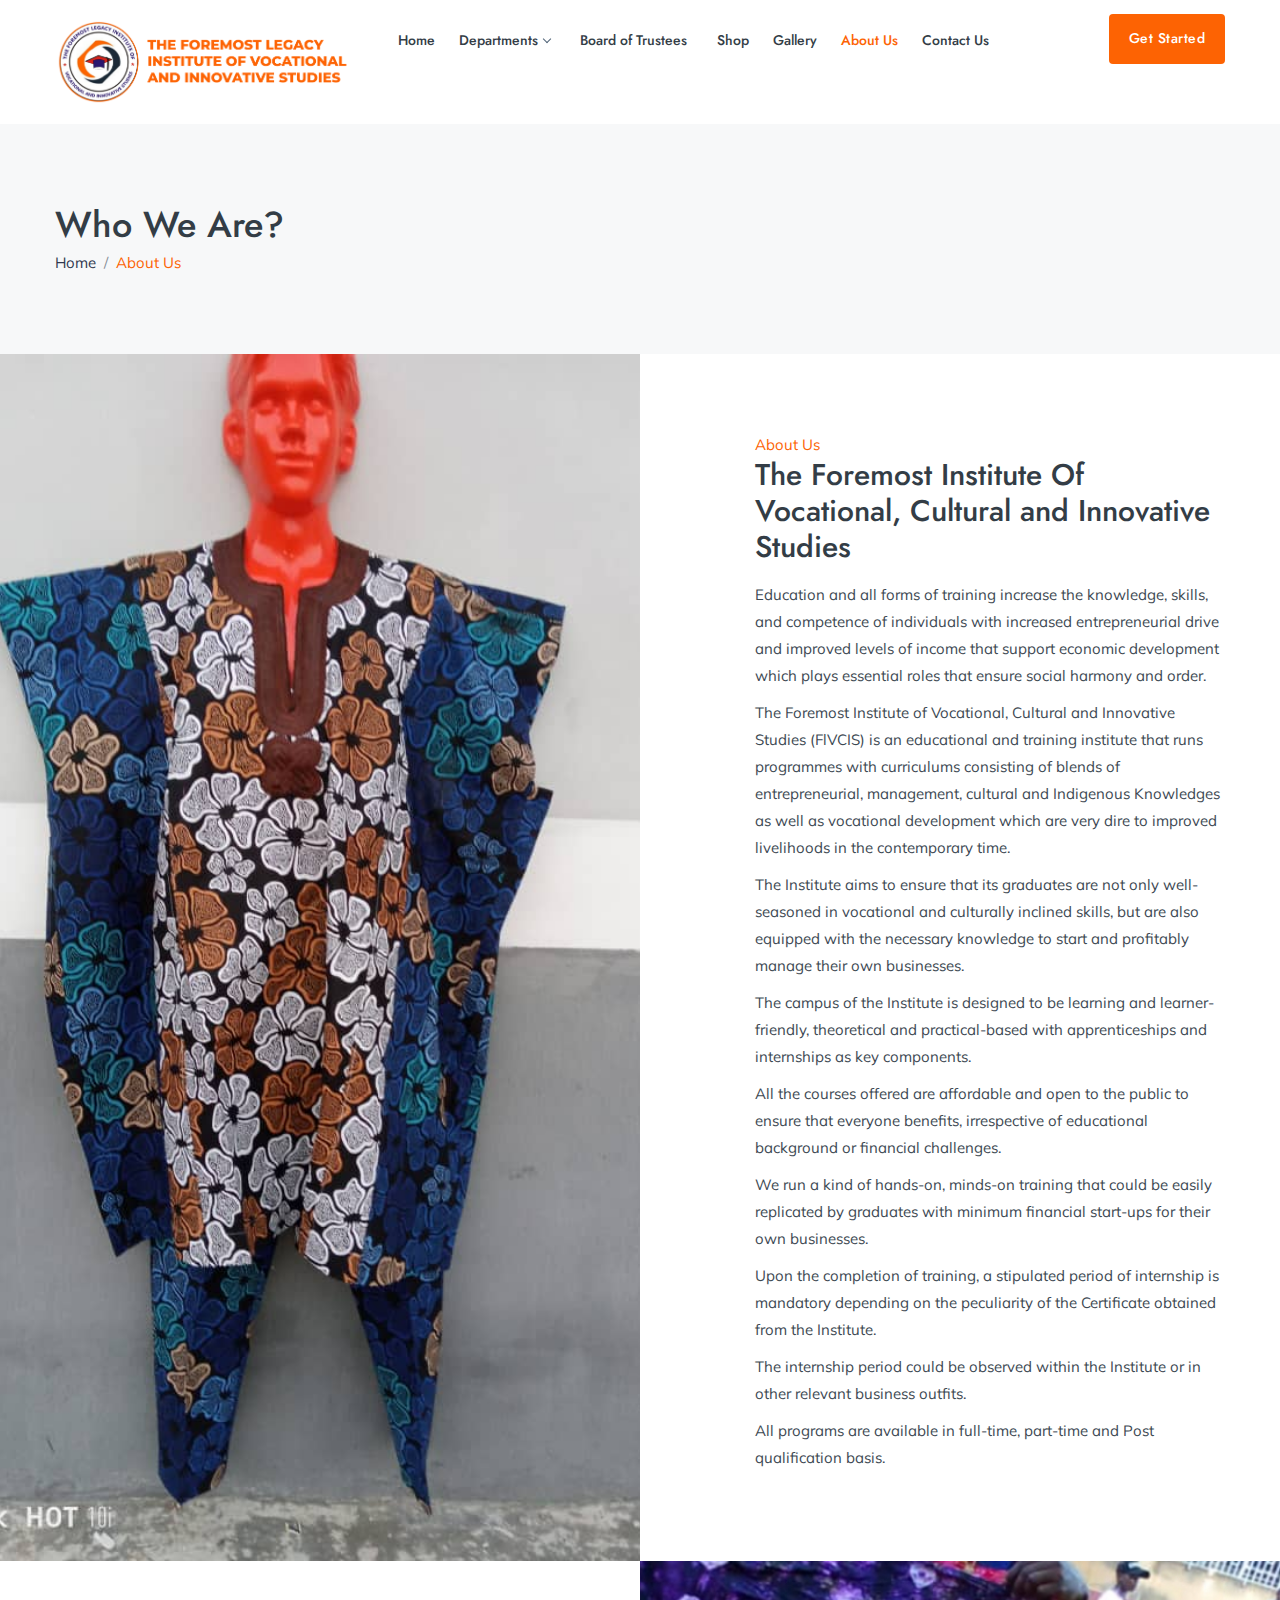
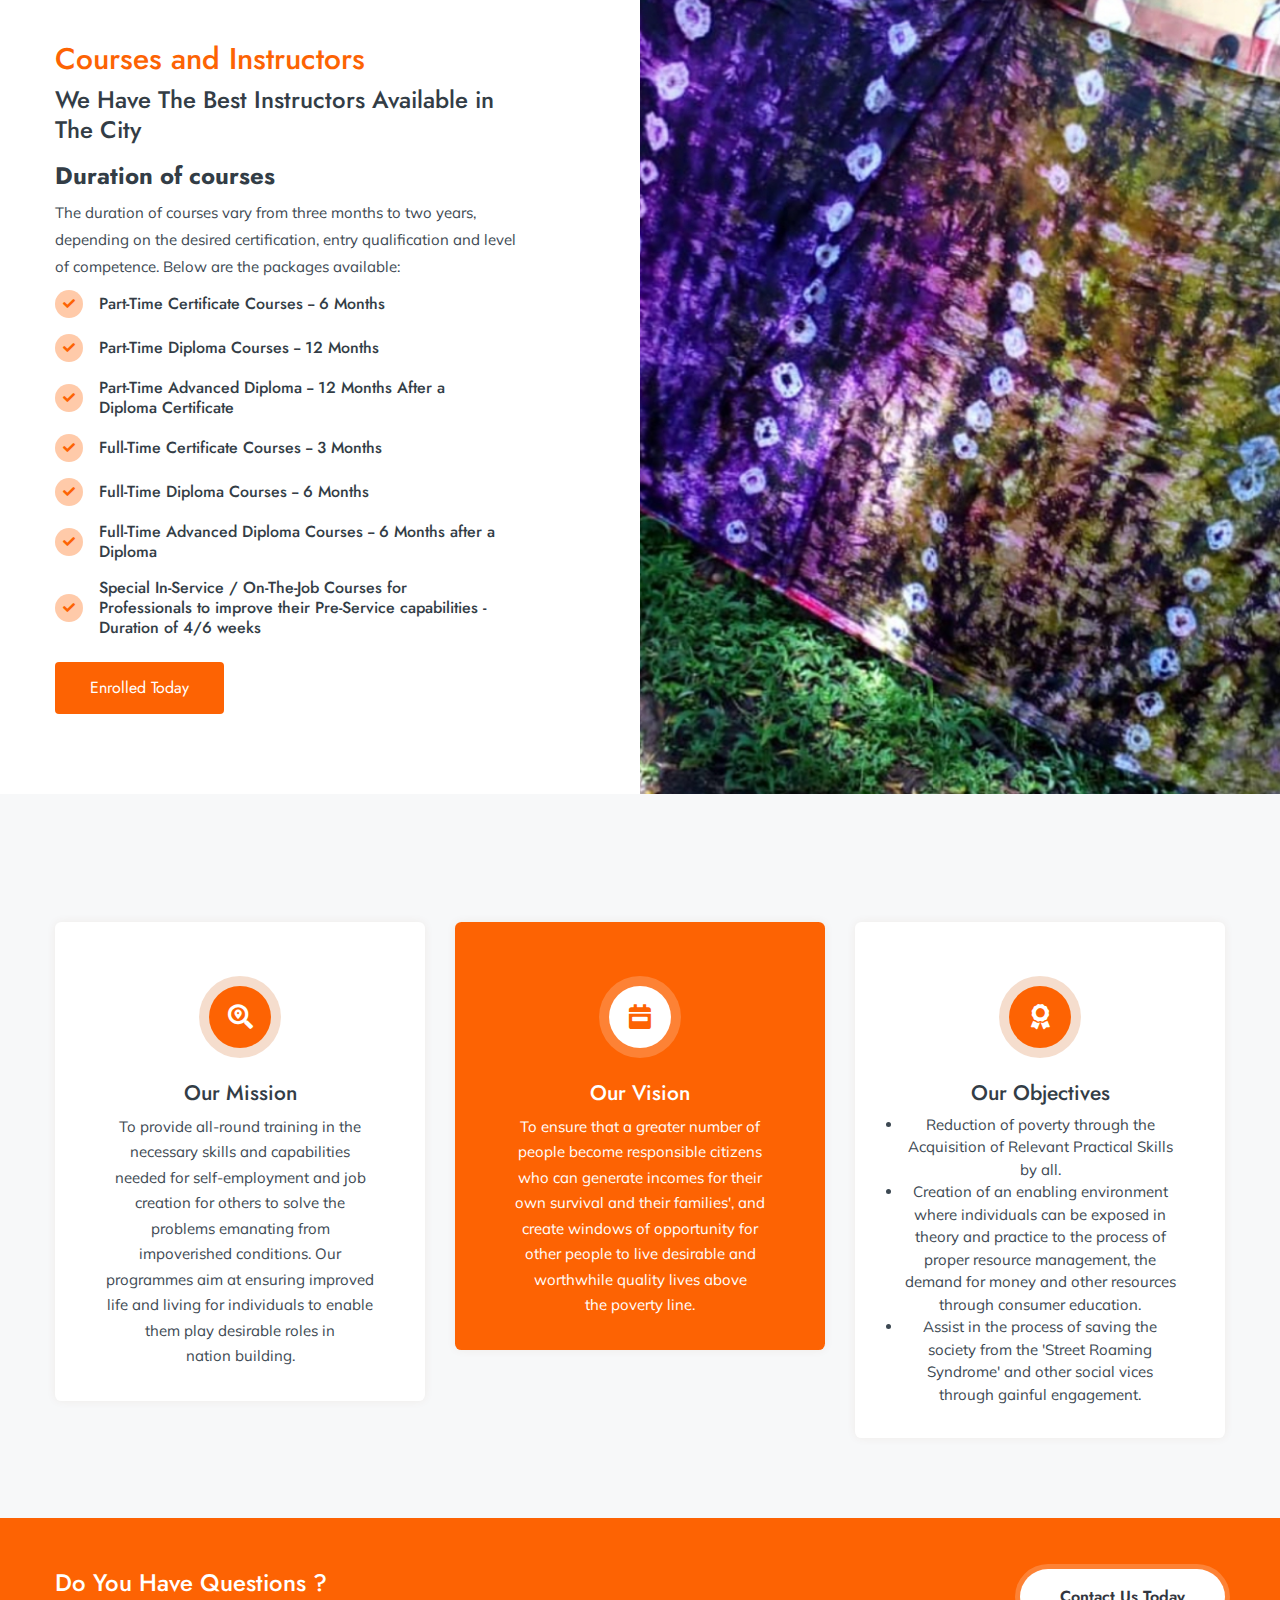
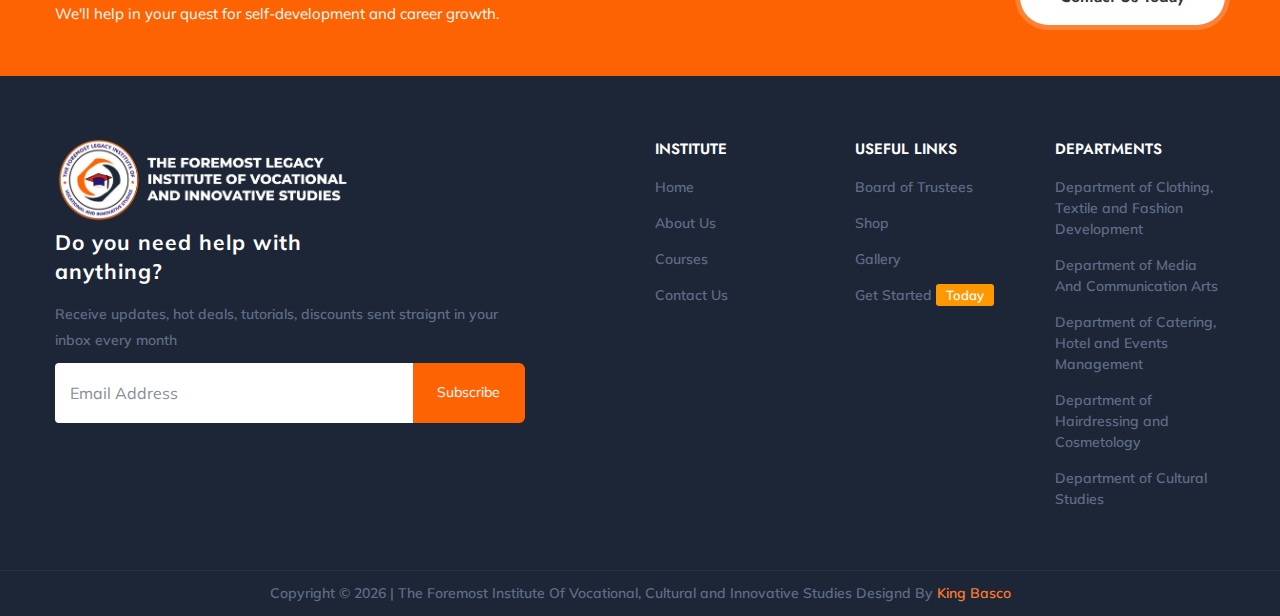
==== commit 5b0b67d7: "first" ====
--- a/about.html
+++ b/about.html
@@ -13,7 +13,7 @@
 		<link rel="apple-touch-icon" sizes="180x180" href="assets/icon.png" />
 		<link rel="icon" type="image/png" sizes="32x32" href="assets/icon.png" />
 		<link rel="icon" type="image/png" sizes="16x16" href="assets/icon.png" />
-		<meta name="description" content="The Foremost Legacy Institute of Vocational and Innovative Studies (FLIVIS) is an educational and training institute that runs programmes with curriculums consisting of blends of entrepreneurial, management, and vocational development which is needed for improved livelihoods." />
+		<meta name="description" content="The Foremost Institute Of Vocational, Cultural and Innovative Studies (FLIVIS) is an educational and training institute that runs programmes with curriculums consisting of blends of entrepreneurial, management, and vocational development which is needed for improved livelihoods." />
 	
 		
     </head>
@@ -57,7 +57,8 @@
 										<li><a href="department1.html">Department of Clothing, Textile and Fashion Development <span class="submenu-indicator"></span></a></li>										
 										<li><a href="department2.html">Department of Media And Communication Arts<span class="submenu-indicator"></span></a></li>
 										<li><a href="department3.html">Department of Catering, Hotel and Events Management<span class="submenu-indicator"></span></a></li>
-										<li><a href="department4.html">Department of Hairdressing and Cosmetology <span class="submenu-indicator"></span></a></li>	
+										<li><a href="department4.html">Department of Hairdressing and Cosmetology<span class="submenu-indicator"></span></a></li>
+										<li><a href="department5.html">Department of Cultural Studies<span class="submenu-indicator"></span></a></li>	
 								    </ul>
 								</li>
 								
@@ -122,8 +123,16 @@
 		<div class="row align-items-center justify-content-end">
 			<div class="col-xl-5 col-lg-5 col-md-6 col-sm-12">
 				<span class="theme-cl">About Us</span>
-				<h2 class="mb-3">The Foremost Legacy Institute of Vocational And Innovative Studies</h2>
-					<p>Education and all forms of training increase the knowledge, skills, and competence of individuals, thereby increasing the entrepreneurial drive and levels of income that support economic development and play essential roles that ensure social harmony and order. The Foremost Legacy Institute of Vocational and Innovative Studies (FLIVIS) is an educational and training institute that runs programmes with curriculums consisting of blends of entrepreneurial, management, and vocational development which is needed for improved livelihoods. The Institute aims to ensure that its graduates are not only well-seasoned in vocational skills, but are also equipped with the necessary knowledge to start and profitably manage their own businesses. The campus of the institute is designed to be learning and learner-friendly, theoretical and practical-based with apprenticeships and internships as key components. All the courses offered are affordable and open to the public to ensure that everyone benefits, irrespective of educational or financial challenges . We run a kind of hands-on, minds-on training that could be easily replicated by graduates with minimum financial start-ups for their own businesses. Upon the completion of courses, a stipulated period of internship is mandatory depending on the peculiarity of the Certificate obtained from the institute. The internship period could be observed within the Institute or in other relevant business outfits.  All programs are available in full-time and part-time.</p>
+				<h2 class="mb-3">The Foremost Institute Of Vocational, Cultural and Innovative Studies</h2>
+					<p>Education and all forms of training increase the knowledge, skills, and competence of individuals with increased entrepreneurial drive and improved levels of income that support economic development which plays essential roles that ensure social harmony and order.</p>
+					<p>The Foremost Institute of Vocational, Cultural and Innovative Studies (FlVCIS) is an educational and training institute that runs programmes with curriculums consisting of blends of entrepreneurial, management, cultural and Indigenous Knowledges as well as vocational development which are very dire to improved livelihoods in the contemporary time.</p>
+					<p>The Institute aims to ensure that its graduates are not only well-seasoned in vocational and culturally inclined skills, but are also equipped with the necessary knowledge to start and profitably manage their own businesses.</p>
+					<p>The campus of the Institute is designed to be learning and learner-friendly, theoretical and practical-based with apprenticeships and internships as key components.</p>
+					<p>All the courses offered are affordable and open to the public to ensure that everyone benefits, irrespective of educational background or financial challenges.</p>
+					<p>We run a kind of hands-on, minds-on training that could be easily replicated by graduates with minimum financial start-ups for their own businesses.</p>
+					<p>Upon the completion of training, a stipulated period of internship is mandatory depending on the peculiarity of the Certificate obtained from the Institute.</p>
+					<p>The internship period could be observed within the Institute or in other relevant business outfits.</p>
+					<p>All programs are available in full-time,  part-time and Post qualification basis.</p>
 					
 			</div>
 		</div>
@@ -133,8 +142,8 @@
 
 <section class="imageblock">
 	<div class="imageblock__content">
-		<div class="background-image-holder" style="background: url(/assets/images/40.jpg);">
-			<img alt="image" src="https://foremostlegacyinstitute.com/tt.jpeg">
+		<div class="background-image-holder" style="background: url(/assets/images/1.jpg);">
+			<img alt="image" src="/assets/images/1.jpg">
 		</div>
 	</div>
 	<div class="container">
@@ -142,63 +151,72 @@
 		<div class="row align-items-center justify-content-between">
 			<div class="col-xl-5 col-lg-6 col-md-6 col-sm-12">
 				<div class="lmp_caption">
-					<h2 class="mb-3">Our Aims and Objectives</h2>
-					<p>The aims and objectives of the Institute are as follows</p>
-					<div class="mb-3 mr-4 ml-lg-0 mr-lg-4">
-						<div class="d-flex align-items-center">
-						  <div class="rounded-circle bg-light-success theme-cl p-2 small d-flex align-items-center justify-content-center">
-							<i class="fas fa-check"></i>
-						  </div>
-						  <h6 class="mb-0 ml-3">Youth Empowerment through the Acquisition of Relevant Practical Skills for Poverty Reduction.</h6>
-						</div>
-					</div>
-					<div class="mb-3 mr-4 ml-lg-0 mr-lg-4">
-						<div class="d-flex align-items-center">
-						  <div class="rounded-circle bg-light-success theme-cl p-2 small d-flex align-items-center justify-content-center">
-							<i class="fas fa-check"></i>
-						  </div>
-						  <h6 class="mb-0 ml-3">Consumer education to become informed individuals that manage resources properly and seek value for money and other resources.</h6>
-						</div>
-					</div>
-					<div class="mb-3 mr-4 ml-lg-0 mr-lg-4">
-						<div class="d-flex align-items-center">
-						  <div class="rounded-circle bg-light-success theme-cl p-2 small d-flex align-items-center justify-content-center">
-							<i class="fas fa-check"></i>
-						  </div>
-						  <h6 class="mb-0 ml-3">Formation of Desirable Attitudes and Perceptions about Life and Living.</h6>
-						</div>
-					</div>
-					<div class="mb-3 mr-4 ml-lg-0 mr-lg-4">
-						<div class="d-flex align-items-center">
-						  <div class="rounded-circle bg-light-success theme-cl p-2 small d-flex align-items-center justify-content-center">
-							<i class="fas fa-check"></i>
-						  </div>
-						  <h6 class="mb-0 ml-3">Manpower Development foe self-actualization and contribution to national development.</h6>
-						</div>
-					</div>
-					<div class="mb-3 mr-4 ml-lg-0 mr-lg-4">
-						<div class="d-flex align-items-center">
-						  <div class="rounded-circle bg-light-success theme-cl p-2 small d-flex align-items-center justify-content-center">
-							<i class="fas fa-check"></i>
-						  </div>
-						  <h6 class="mb-0 ml-3">Human Capital Development for improved personalities.</h6>
-						</div>
-					</div>
-					<div class="mb-3 mr-4 ml-lg-0 mr-lg-4">
-						<div class="d-flex align-items-center">
-						  <div class="rounded-circle bg-light-success theme-cl p-2 small d-flex align-items-center justify-content-center">
-							<i class="fas fa-check"></i>
-						  </div>
-						  <h6 class="mb-0 ml-3">Career Education to make the best and right choices of professions that meet contemporary needs.</h6>
-						</div>
-					</div>
-					<div class="text-left mt-4"><a href="tel:+2347061546343" class="btn btn-md text-light theme-bg">Enrolled Today</a></div>
+					<h2><span class="theme-cl"> Courses and Instructors</span></h2>
+					<h3 class="mb-3">We Have The Best Instructors Available in The City</h3>
+					<h3><b>Duration of courses</b></h3>
+					<p>The duration of courses vary from three months to two years, depending on the desired certification, entry qualification and level of competence. Below are the packages available:</p>
+					<div class="mb-3 mr-4 ml-lg-0 mr-lg-4">
+						<div class="d-flex align-items-center">
+						  <div class="rounded-circle bg-light-success theme-cl p-2 small d-flex align-items-center justify-content-center">
+							<i class="fas fa-check"></i>
+						  </div>
+						  <h6 class="mb-0 ml-3">Part-Time Certificate Courses -- 6 Months</h6>
+						</div>
+					</div>
+					<div class="mb-3 mr-4 ml-lg-0 mr-lg-4">
+						<div class="d-flex align-items-center">
+						  <div class="rounded-circle bg-light-success theme-cl p-2 small d-flex align-items-center justify-content-center">
+							<i class="fas fa-check"></i>
+						  </div>
+						  <h6 class="mb-0 ml-3">Part-Time Diploma Courses -- 12 Months</h6>
+						</div>
+					</div>
+					<div class="mb-3 mr-4 ml-lg-0 mr-lg-4">
+						<div class="d-flex align-items-center">
+						  <div class="rounded-circle bg-light-success theme-cl p-2 small d-flex align-items-center justify-content-center">
+							<i class="fas fa-check"></i>
+						  </div>
+						  <h6 class="mb-0 ml-3">Part-Time Advanced Diploma -- 12 Months After a Diploma Certificate</h6>
+						</div>
+					</div>
+					<div class="mb-3 mr-4 ml-lg-0 mr-lg-4">
+						<div class="d-flex align-items-center">
+						  <div class="rounded-circle bg-light-success theme-cl p-2 small d-flex align-items-center justify-content-center">
+							<i class="fas fa-check"></i>
+						  </div>
+						  <h6 class="mb-0 ml-3">Full-Time Certificate Courses -- 3 Months</h6>
+						</div>
+					</div>
+					<div class="mb-3 mr-4 ml-lg-0 mr-lg-4">
+						<div class="d-flex align-items-center">
+						  <div class="rounded-circle bg-light-success theme-cl p-2 small d-flex align-items-center justify-content-center">
+							<i class="fas fa-check"></i>
+						  </div>
+						  <h6 class="mb-0 ml-3">Full-Time Diploma Courses -- 6 Months</h6>
+						</div>
+					</div>
+					<div class="mb-3 mr-4 ml-lg-0 mr-lg-4">
+						<div class="d-flex align-items-center">
+						  <div class="rounded-circle bg-light-success theme-cl p-2 small d-flex align-items-center justify-content-center">
+							<i class="fas fa-check"></i>
+						  </div>
+						  <h6 class="mb-0 ml-3">Full-Time Advanced Diploma Courses -- 6 Months after a Diploma</h6>
+						</div>
+					</div>
+					<div class="mb-3 mr-4 ml-lg-0 mr-lg-4">
+						<div class="d-flex align-items-center">
+						  <div class="rounded-circle bg-light-success theme-cl p-2 small d-flex align-items-center justify-content-center">
+							<i class="fas fa-check"></i>
+						  </div>
+						  <h6 class="mb-0 ml-3">Special In-Service / On-The-Job Courses for Professionals to improve their Pre-Service capabilities - Duration of 4/6 weeks</h6>
+						</div>
+					</div>
+					<div class="text-left mt-4"><a href="contact.html" class="btn btn-md text-light theme-bg">Enrolled Today</a></div>
 				</div>
 			</div>
 		</div>
 	</div>
 </section>
-<div class="clearfix"></div>
 <!-- ============================ Work Process End ================================== -->
 
 <!-- ============================ How It Works Start ================================== -->
@@ -218,7 +236,7 @@
 					</div>
 					<div class="wrk_caption">
 						<h4>Our Mission</h4>
-						<p>To provide all-round training in the necessary skills and capabilities needed for self-employment and job creation for others, in order to be self reliant.</p>
+						<p>To provide all-round training in the necessary skills and capabilities needed for self-employment and job creation for others to solve the problems emanating from impoverished conditions. Our programmes aim at ensuring improved life and living for individuals to enable them play desirable roles in nation building.</p>
 					</div>
 				</div>
 			</div>
@@ -231,7 +249,7 @@
 					</div>
 					<div class="wrk_caption">
 						<h4>Our Vision</h4>
-						<p>To ensure that a greater number of people become responsible citizens who can generate income for their own survival and their families', and create windows of opportunity for other people to live desirable and worthwhile quality lives above the poverty line.</p>
+						<p>To ensure that a greater number of people become responsible citizens who can generate incomes for their own survival and their families', and create windows of opportunity for other people to live desirable and worthwhile quality lives above the poverty line.</p>
 					</div>
 				</div>
 			</div>
@@ -244,14 +262,13 @@
 					</div>
 					<div class="wrk_caption">
 						<h4>Our Objectives</h4>
-						<p><li>Empowerment through the Acquisition of Relevant Practical Skills for all, in order to reduce poverty.</li> <li>Ensuring that individuals learn the process of proper resource management, the demand for money and other resources through consumer education.</li> <li>To assist in the process of saving our society from the Street Roaming Syndrome and other social vices through gainful engagement.</li>
-							</p>
-					</div>
-				</div>
-			</div>
-			
-		</div>
-		
+						<p><li>Reduction of poverty through the Acquisition of Relevant Practical Skills by all.</li></p>
+							<p><li>Creation of an enabling environment where individuals can be exposed in theory and practice to the process of proper resource management, the demand for money and other resources through consumer education.</li></p>
+							<p><li>Assist in the process of saving the society from the 'Street Roaming Syndrome' and other social vices through gainful engagement.</li></p>
+					</div>
+				</div>
+			</div>
+		</div>
 	</div>
 </section>
 <div class="clearfix"></div>
@@ -339,6 +356,7 @@
 												<li><a href="department2.html">Department of Media And Communication Arts</a></li>
 												<li><a href="department3.html">Department of Catering, Hotel and Events Management</a></li>
 												<li><a href="department4.html">Department of Hairdressing and Cosmetology </a></li>
+												<li><a href="department5.html">Department of Cultural Studies</a></li>
 											</ul>
 										</div>
 									</div>
@@ -365,7 +383,7 @@
 
 	// Update the copyright notice with the current year
 	var copyright = document.getElementById("copyright");
-	copyright.innerHTML = "Copyright &copy; " + currentYear + " | The Foremost Legacy Institute of Vocational And Innovative Studies Designd By <a href='https://kingbasco.com'><span style='color:rgb(255, 123, 41);'>King Basco</span></a>";
+	copyright.innerHTML = "Copyright &copy; " + currentYear + " | The Foremost Institute Of Vocational, Cultural and Innovative Studies Designd By <a href='https://kingbasco.com'><span style='color:rgb(255, 123, 41);'>King Basco</span></a>";
 </script>
 
 			</footer>
--- a/assets/css/styles.css
+++ b/assets/css/styles.css
@@ -170,8 +170,7 @@
 h5,
 h6 {
 	color:#333d46;
-	font-weight:600;
-	text-transform: capitalize;
+	font-weight:500;
 	font-family: 'Jost', sans-serif;
 }
 
@@ -3921,7 +3920,7 @@
     margin-bottom: 30px;
 	transition:all ease 0.4s;
     box-shadow: 0 0 10px 0 rgb(62 28 131 / 7%);
-	-webkit-box-shadow: 0 0 10px 0 rgb(62 28 131 / 7%);
+	-webkit-box-shadow: 0 0 10px 0 rgba(131, 74, 28, 0.07);
 }
 .wrk_grid.active{
 	background: #fd6303;
@@ -3938,7 +3937,7 @@
     color: #ffffff;
     font-size: 25px;
     box-shadow: 0px 0px 0px 10px rgb(3 185 124 / 20%);
-	-webkit-box-shadow: 0px 0px 0px 10px rgb(3 185 124 / 20%);
+	-webkit-box-shadow: 0px 0px 0px 10px rgba(204, 83, 3, 0.2);
 }
 .wrk_grid.active .wrk_grid_ico {
     background: #ffffff;
